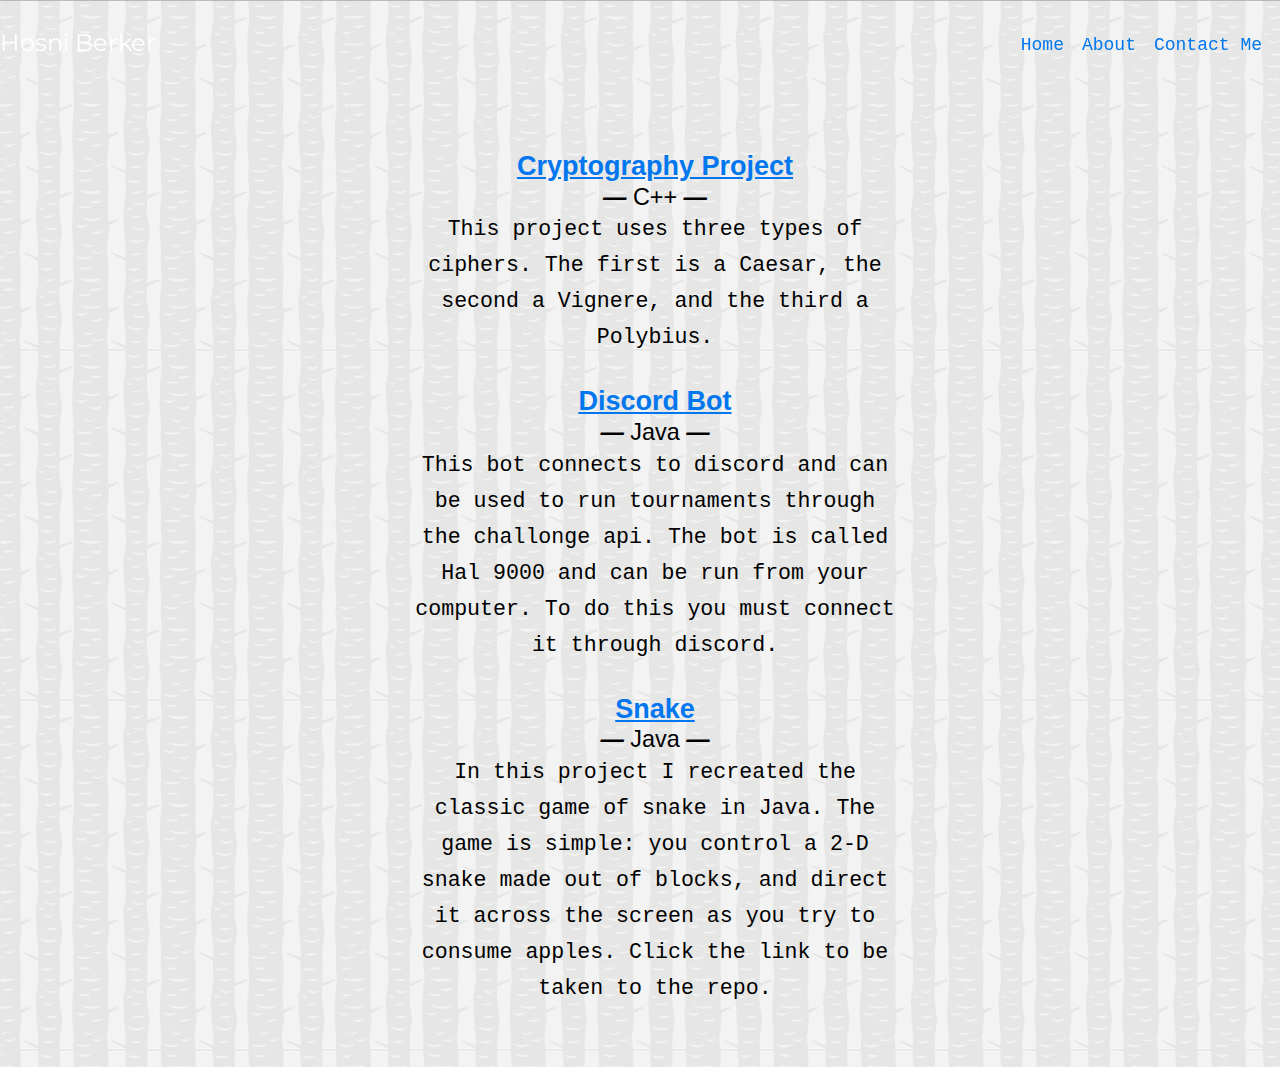
==== index.html @ 990719a0 "Updates" ====
<!DOCTYPE html><html><head><meta charSet="utf-8"/><meta http-equiv="x-ua-compatible" content="ie=edge"/><meta name="viewport" content="width=device-width, initial-scale=1, shrink-to-fit=no"/><style data-href="/component---src-pages-index-js.14242129359ffa331a9f.css">body{background-image:url(/static/tree_bark-8c3a9c2fb4650bf822f9ffbe0c1cb890.png);background-color:#fff}.bodytext{display:flex;justify-content:center;flex-direction:column;width:50vw;max-width:650;margin:0 auto}.bodytext,.Header{font-family:Courier New,Courier,monospace;color:#fff}h2.post,h3.post{font-family:Impact,Charcoal,sans-serif;color:#000}a:hover{color:#6495ed;text-decoration:none;cursor:pointer}.post,div.bodytext{color:#000;max-width:40vw}h2.post{font-size:1.5em}h2.post,h3.post{margin:1px;padding:1px}h3.post{font-size:1.3em}p.post{font-size:1.2em}.title{color:#fff}.title:hover{color:#6495ed;text-decoration:none;cursor:pointer}Layout.Header{background-color:rgba(0,0,0,.85);color:#fff}.Header{color:#fff;position:fixed;width:100%}</style><meta name="generator" content="Gatsby 2.0.35"/><style id="typography.js">html{font-family:sans-serif;-ms-text-size-adjust:100%;-webkit-text-size-adjust:100%}body{margin:0}article,aside,details,figcaption,figure,footer,header,main,menu,nav,section,summary{display:block}audio,canvas,progress,video{display:inline-block}audio:not([controls]){display:none;height:0}progress{vertical-align:baseline}[hidden],template{display:none}a{background-color:transparent;-webkit-text-decoration-skip:objects}a:active,a:hover{outline-width:0}abbr[title]{border-bottom:none;text-decoration:underline;text-decoration:underline dotted}b,strong{font-weight:inherit;font-weight:bolder}dfn{font-style:italic}h1{font-size:2em;margin:.67em 0}mark{background-color:#ff0;color:#000}small{font-size:80%}sub,sup{font-size:75%;line-height:0;position:relative;vertical-align:baseline}sub{bottom:-.25em}sup{top:-.5em}img{border-style:none}svg:not(:root){overflow:hidden}code,kbd,pre,samp{font-family:monospace,monospace;font-size:1em}figure{margin:1em 40px}hr{box-sizing:content-box;height:0;overflow:visible}button,input,optgroup,select,textarea{font:inherit;margin:0}optgroup{font-weight:700}button,input{overflow:visible}button,select{text-transform:none}[type=reset],[type=submit],button,html [type=button]{-webkit-appearance:button}[type=button]::-moz-focus-inner,[type=reset]::-moz-focus-inner,[type=submit]::-moz-focus-inner,button::-moz-focus-inner{border-style:none;padding:0}[type=button]:-moz-focusring,[type=reset]:-moz-focusring,[type=submit]:-moz-focusring,button:-moz-focusring{outline:1px dotted ButtonText}fieldset{border:1px solid silver;margin:0 2px;padding:.35em .625em .75em}legend{box-sizing:border-box;color:inherit;display:table;max-width:100%;padding:0;white-space:normal}textarea{overflow:auto}[type=checkbox],[type=radio]{box-sizing:border-box;padding:0}[type=number]::-webkit-inner-spin-button,[type=number]::-webkit-outer-spin-button{height:auto}[type=search]{-webkit-appearance:textfield;outline-offset:-2px}[type=search]::-webkit-search-cancel-button,[type=search]::-webkit-search-decoration{-webkit-appearance:none}::-webkit-input-placeholder{color:inherit;opacity:.54}::-webkit-file-upload-button{-webkit-appearance:button;font:inherit}html{font:112.5%/1.6666666666666667 'Georgia','Cambria',serif;box-sizing:border-box;overflow-y:scroll;}*{box-sizing:inherit;}*:before{box-sizing:inherit;}*:after{box-sizing:inherit;}body{color:hsla(0,0%,0%,0.87);font-family:'Georgia','Cambria',serif;font-weight:400;word-wrap:break-word;font-kerning:normal;-moz-font-feature-settings:"kern", "liga", "clig", "calt";-ms-font-feature-settings:"kern", "liga", "clig", "calt";-webkit-font-feature-settings:"kern", "liga", "clig", "calt";font-feature-settings:"kern", "liga", "clig", "calt";}img{max-width:100%;margin-left:0;margin-right:0;margin-top:0;padding-bottom:0;padding-left:0;padding-right:0;padding-top:0;margin-bottom:1.66667rem;}h1{margin-left:0;margin-right:0;margin-top:0;padding-bottom:0;padding-left:0;padding-right:0;padding-top:0;margin-bottom:1.66667rem;color:hsla(0,0%,0%,0.5);font-family:'Montserrat',sans-serif;font-weight:400;text-rendering:optimizeLegibility;font-size:2rem;line-height:1.1;}h2{margin-left:0;margin-right:0;margin-top:0;padding-bottom:0;padding-left:0;padding-right:0;padding-top:0;margin-bottom:1.66667rem;color:hsla(0,0%,0%,0.5);font-family:'Montserrat',sans-serif;font-weight:400;text-rendering:optimizeLegibility;font-size:1.51572rem;line-height:1.1;}h3{margin-left:0;margin-right:0;margin-top:0;padding-bottom:0;padding-left:0;padding-right:0;padding-top:0;margin-bottom:1.66667rem;color:hsla(0,0%,0%,0.5);font-family:'Montserrat',sans-serif;font-weight:400;text-rendering:optimizeLegibility;font-size:1.31951rem;line-height:1.1;}h4{margin-left:0;margin-right:0;margin-top:0;padding-bottom:0;padding-left:0;padding-right:0;padding-top:0;margin-bottom:1.66667rem;color:hsla(0,0%,0%,0.5);font-family:'Montserrat',sans-serif;font-weight:400;text-rendering:optimizeLegibility;font-size:1rem;line-height:1.1;}h5{margin-left:0;margin-right:0;margin-top:0;padding-bottom:0;padding-left:0;padding-right:0;padding-top:0;margin-bottom:1.66667rem;color:hsla(0,0%,0%,0.5);font-family:'Montserrat',sans-serif;font-weight:400;text-rendering:optimizeLegibility;font-size:0.87055rem;line-height:1.1;}h6{margin-left:0;margin-right:0;margin-top:0;padding-bottom:0;padding-left:0;padding-right:0;padding-top:0;margin-bottom:1.66667rem;color:hsla(0,0%,0%,0.5);font-family:'Montserrat',sans-serif;font-weight:400;text-rendering:optimizeLegibility;font-size:0.81225rem;line-height:1.1;font-style:italic;}hgroup{margin-left:0;margin-right:0;margin-top:0;padding-bottom:0;padding-left:0;padding-right:0;padding-top:0;margin-bottom:1.66667rem;}ul{margin-left:1.66667rem;margin-right:0;margin-top:0;padding-bottom:0;padding-left:0;padding-right:0;padding-top:0;margin-bottom:1.66667rem;list-style-position:outside;list-style-image:none;list-style:disc;}ol{margin-left:1.66667rem;margin-right:0;margin-top:0;padding-bottom:0;padding-left:0;padding-right:0;padding-top:0;margin-bottom:1.66667rem;list-style-position:outside;list-style-image:none;}dl{margin-left:0;margin-right:0;margin-top:0;padding-bottom:0;padding-left:0;padding-right:0;padding-top:0;margin-bottom:1.66667rem;}dd{margin-left:0;margin-right:0;margin-top:0;padding-bottom:0;padding-left:0;padding-right:0;padding-top:0;margin-bottom:1.66667rem;}p{margin-left:0;margin-right:0;margin-top:0;padding-bottom:0;padding-left:0;padding-right:0;padding-top:0;margin-bottom:1.66667rem;}figure{margin-left:0;margin-right:0;margin-top:0;padding-bottom:0;padding-left:0;padding-right:0;padding-top:0;margin-bottom:1.66667rem;}pre{margin-left:0;margin-right:0;margin-top:0;padding-bottom:0;padding-left:0;padding-right:0;padding-top:0;margin-bottom:1.66667rem;font-size:0.85rem;line-height:1.66667rem;}table{margin-left:0;margin-right:0;margin-top:0;padding-bottom:0;padding-left:0;padding-right:0;padding-top:0;margin-bottom:1.66667rem;font-size:1rem;line-height:1.66667rem;border-collapse:collapse;width:100%;}fieldset{margin-left:0;margin-right:0;margin-top:0;padding-bottom:0;padding-left:0;padding-right:0;padding-top:0;margin-bottom:1.66667rem;}blockquote{margin-left:0;margin-right:0;margin-top:0;padding-bottom:0.83333rem;padding-left:1.45833rem;padding-right:0.83333rem;padding-top:0.83333rem;margin-bottom:1.66667rem;font-size:1.1487rem;line-height:1.66667rem;background:hsla(0,0%,0%,0.03);color:hsla(0,0%,0%,0.69);border-left:0.20833rem solid hsla(0,0%,0%,0.2);}form{margin-left:0;margin-right:0;margin-top:0;padding-bottom:0;padding-left:0;padding-right:0;padding-top:0;margin-bottom:1.66667rem;}noscript{margin-left:0;margin-right:0;margin-top:0;padding-bottom:0;padding-left:0;padding-right:0;padding-top:0;margin-bottom:1.66667rem;}iframe{margin-left:0;margin-right:0;margin-top:0;padding-bottom:0;padding-left:0;padding-right:0;padding-top:0;margin-bottom:1.66667rem;}hr{margin-left:0;margin-right:0;margin-top:0;padding-bottom:0;padding-left:0;padding-right:0;padding-top:0;margin-bottom:calc(1.66667rem - 1px);background:hsla(0,0%,0%,0.2);border:none;height:1px;}address{margin-left:0;margin-right:0;margin-top:0;padding-bottom:0;padding-left:0;padding-right:0;padding-top:0;margin-bottom:1.66667rem;}b{font-weight:700;}strong{font-weight:700;}dt{font-weight:700;}th{font-weight:700;}li{margin-bottom:calc(1.66667rem / 2);}ol li{padding-left:0;}ul li{padding-left:0;}li > ol{margin-left:1.66667rem;margin-bottom:calc(1.66667rem / 2);margin-top:calc(1.66667rem / 2);}li > ul{margin-left:1.66667rem;margin-bottom:calc(1.66667rem / 2);margin-top:calc(1.66667rem / 2);}blockquote *:last-child{margin-bottom:0;}li *:last-child{margin-bottom:0;}p *:last-child{margin-bottom:0;}li > p{margin-bottom:calc(1.66667rem / 2);}code{font-size:0.85rem;line-height:1.66667rem;}kbd{font-size:0.85rem;line-height:1.66667rem;}samp{font-size:0.85rem;line-height:1.66667rem;}abbr{border-bottom:1px dotted hsla(0,0%,0%,0.5);cursor:help;}acronym{border-bottom:1px dotted hsla(0,0%,0%,0.5);cursor:help;}abbr[title]{border-bottom:1px dotted hsla(0,0%,0%,0.5);cursor:help;text-decoration:none;}thead{text-align:left;}td,th{text-align:left;border-bottom:1px solid hsla(0,0%,0%,0.12);font-feature-settings:"tnum";-moz-font-feature-settings:"tnum";-ms-font-feature-settings:"tnum";-webkit-font-feature-settings:"tnum";padding-left:1.11111rem;padding-right:1.11111rem;padding-top:0.83333rem;padding-bottom:calc(0.83333rem - 1px);}th:first-child,td:first-child{padding-left:0;}th:last-child,td:last-child{padding-right:0;}a{color:#07e;text-decoration:none;}a:hover,a:active{color:#e32;}blockquote > :last-child{margin-bottom:0;}blockquote cite{font-size:1rem;line-height:1.66667rem;color:hsla(0,0%,0%,0.87);font-weight:400;}blockquote cite:before{content:"— ";}@media only screen and (max-width:480px){ul,ol{margin-left:1.66667rem;}blockquote{margin-left:-1.25rem;margin-right:-1.25rem;padding-left:1.14583rem;padding-right:1.25rem;}}h1,h2,h3,h4,h5,h6{margin-top:3.33333rem;}</style><link href="//fonts.googleapis.com/css?family=Montserrat:400" rel="stylesheet" type="text/css"/><link as="script" rel="preload" href="/component---src-pages-index-js-1547561bd64bda2d4237.js"/><link as="script" rel="preload" href="/app-390be8f1374e65da1eb4.js"/><link as="script" rel="preload" href="/webpack-runtime-b8b32df970c8ceeea627.js"/><link rel="preload" href="/static/d/173/path---index-6a9-NZuapzHg3X9TaN1iIixfv1W23E.json" as="fetch" crossOrigin="use-credentials"/></head><body><div id="___gatsby"><div style="outline:none" tabindex="-1" role="group"><div class="Header" style="styles:[object Object]"><hr/><header class="Header" style="margin-bottom:1.5rem;styles:[object Object]"><a aria-current="page" class="Header" style="text-shadow:none" class="" href="/"><h3 class="title" style="display:inline;width:70%;styles:[object Object]">Hosni Berker</h3></a><ul style="list-style:none;float:right;styles:[object Object]"><li style="display:inline-block;margin-right:1rem"><a aria-current="page" style="styles:[object Object]" target="_blank" class="" href="/">Home</a></li><li style="display:inline-block;margin-right:1rem"><a style="styles:[object Object]" target="_blank" href="/about/">About</a></li><li style="display:inline-block;margin-right:1rem"><a style="styles:[object Object]" target="_blank" href="/contact/">Contact Me</a></li></ul></header></div><br/><br/><br/><br/><br/><div class="bodytext" style="styles:[object Object]"><ul><div class="post"><h2 align="center" class="post"><strong><a href="https://github.com/hberker/Cryptography-Project"><u>Cryptography Project</u></a></strong></h2><h3 align="center" class="post"><b><em> — </em></b>C++<b><em> — </em></b></h3><p align="center" class="post">This project uses three types of ciphers. The first  is a Caesar, the second a Vignere, and the third a Polybius.</p></div><div class="post"><h2 align="center" class="post"><strong><a href="https://github.com/hberker/Discord-Challonge-Bot"><u>Discord Bot</u></a></strong></h2><h3 align="center" class="post"><b><em> — </em></b>Java<b><em> — </em></b></h3><p align="center" class="post">This bot connects to discord and can be used to run tournaments through the challonge api. The bot is called Hal 9000 and can be run from your computer. To do this you must connect it through discord.</p></div><div class="post"><h2 align="center" class="post"><strong><a href="https://github.com/hberker/Snake"><u>Snake</u></a></strong></h2><h3 align="center" class="post"><b><em> — </em></b>Java<b><em> — </em></b></h3><p align="center" class="post">In this project I recreated the classic game of snake in Java.  The game is simple: you control a 2-D snake made out of blocks, and direct it across the screen as you try to consume apples. Click the link to be taken to the repo.</p></div></ul></div></div></div><script id="gatsby-script-loader">/*<![CDATA[*/window.page={"componentChunkName":"component---src-pages-index-js","jsonName":"index","path":"/"};window.dataPath="173/path---index-6a9-NZuapzHg3X9TaN1iIixfv1W23E";/*]]>*/</script><script id="gatsby-chunk-mapping">/*<![CDATA[*/window.___chunkMapping={"app":["/app-390be8f1374e65da1eb4.js"],"component---src-pages-about-page-about-css-modules-js":["/component---src-pages-about-page-about-css-modules-js.32f4263e5792d21493aa.css","/component---src-pages-about-page-about-css-modules-js-1c6f59b42d81e9432c5f.js"],"component---src-pages-index-js":["/component---src-pages-index-js.14242129359ffa331a9f.css","/component---src-pages-index-js-1547561bd64bda2d4237.js"]};/*]]>*/</script><script src="/webpack-runtime-b8b32df970c8ceeea627.js" async=""></script><script src="/app-390be8f1374e65da1eb4.js" async=""></script><script src="/component---src-pages-index-js-1547561bd64bda2d4237.js" async=""></script></body></html>
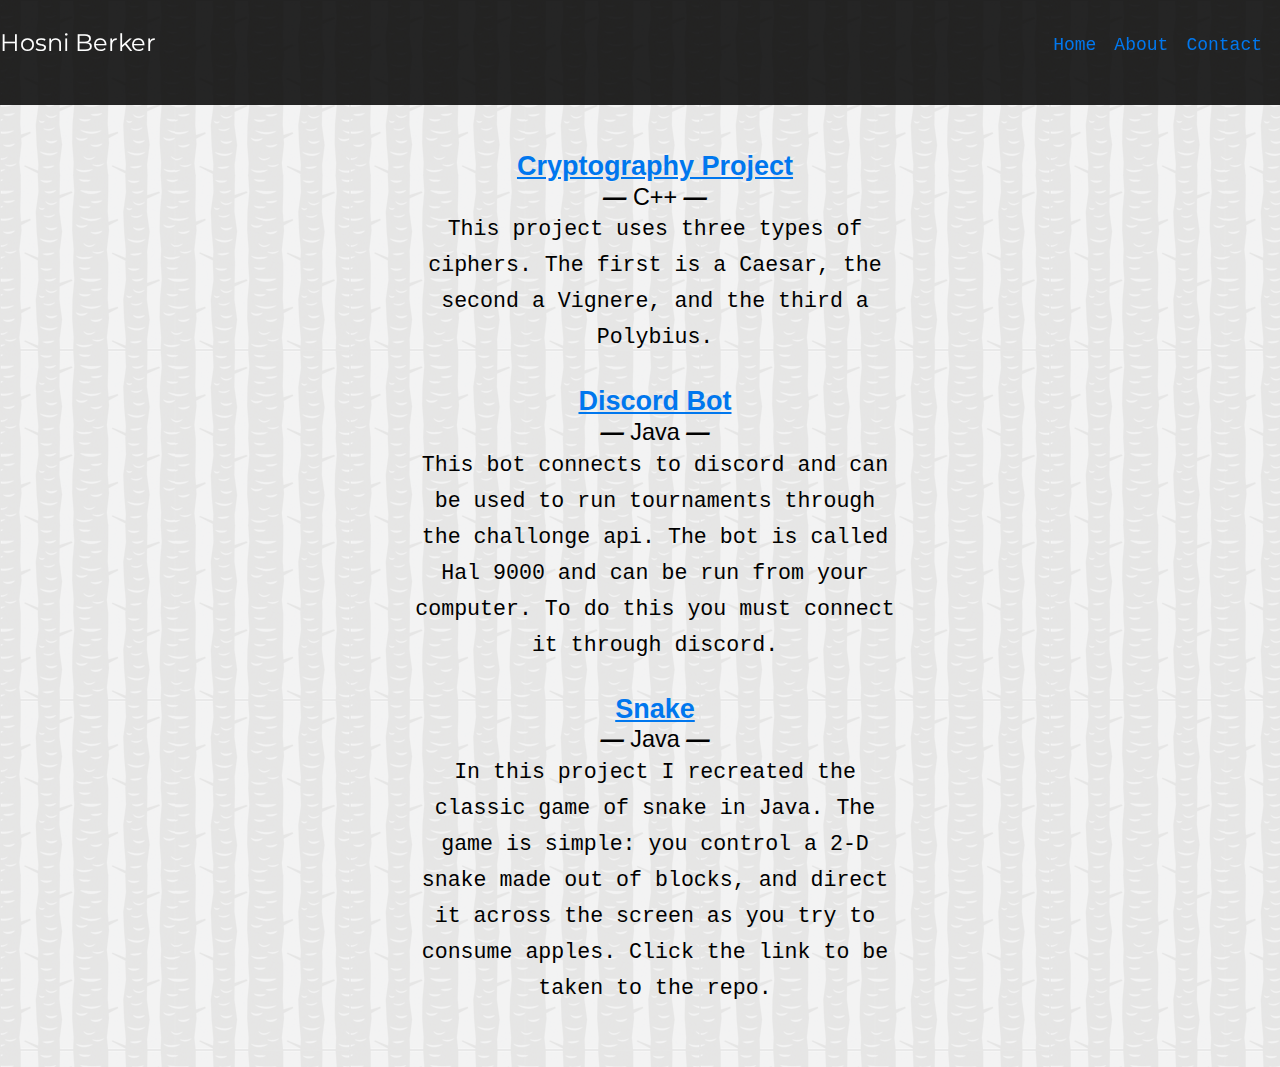
==== commit fd705242: "Updates" ====
--- a/index.html
+++ b/index.html
@@ -1,6 +1,6 @@
-<!DOCTYPE html><html><head><meta charSet="utf-8"/><meta http-equiv="x-ua-compatible" content="ie=edge"/><meta name="viewport" content="width=device-width, initial-scale=1, shrink-to-fit=no"/><style data-href="/component---src-pages-index-js.14242129359ffa331a9f.css">body{background-image:url(/static/tree_bark-8c3a9c2fb4650bf822f9ffbe0c1cb890.png);background-color:#fff}.bodytext{display:flex;justify-content:center;flex-direction:column;width:50vw;max-width:650;margin:0 auto}.bodytext,.Header{font-family:Courier New,Courier,monospace;color:#fff}h2.post,h3.post{font-family:Impact,Charcoal,sans-serif;color:#000}a:hover{color:#6495ed;text-decoration:none;cursor:pointer}.post,div.bodytext{color:#000;max-width:40vw}h2.post{font-size:1.5em}h2.post,h3.post{margin:1px;padding:1px}h3.post{font-size:1.3em}p.post{font-size:1.2em}.title{color:#fff}.title:hover{color:#6495ed;text-decoration:none;cursor:pointer}Layout.Header{background-color:rgba(0,0,0,.85);color:#fff}.Header{color:#fff;position:fixed;width:100%}</style><meta name="generator" content="Gatsby 2.0.35"/><style id="typography.js">html{font-family:sans-serif;-ms-text-size-adjust:100%;-webkit-text-size-adjust:100%}body{margin:0}article,aside,details,figcaption,figure,footer,header,main,menu,nav,section,summary{display:block}audio,canvas,progress,video{display:inline-block}audio:not([controls]){display:none;height:0}progress{vertical-align:baseline}[hidden],template{display:none}a{background-color:transparent;-webkit-text-decoration-skip:objects}a:active,a:hover{outline-width:0}abbr[title]{border-bottom:none;text-decoration:underline;text-decoration:underline dotted}b,strong{font-weight:inherit;font-weight:bolder}dfn{font-style:italic}h1{font-size:2em;margin:.67em 0}mark{background-color:#ff0;color:#000}small{font-size:80%}sub,sup{font-size:75%;line-height:0;position:relative;vertical-align:baseline}sub{bottom:-.25em}sup{top:-.5em}img{border-style:none}svg:not(:root){overflow:hidden}code,kbd,pre,samp{font-family:monospace,monospace;font-size:1em}figure{margin:1em 40px}hr{box-sizing:content-box;height:0;overflow:visible}button,input,optgroup,select,textarea{font:inherit;margin:0}optgroup{font-weight:700}button,input{overflow:visible}button,select{text-transform:none}[type=reset],[type=submit],button,html [type=button]{-webkit-appearance:button}[type=button]::-moz-focus-inner,[type=reset]::-moz-focus-inner,[type=submit]::-moz-focus-inner,button::-moz-focus-inner{border-style:none;padding:0}[type=button]:-moz-focusring,[type=reset]:-moz-focusring,[type=submit]:-moz-focusring,button:-moz-focusring{outline:1px dotted ButtonText}fieldset{border:1px solid silver;margin:0 2px;padding:.35em .625em .75em}legend{box-sizing:border-box;color:inherit;display:table;max-width:100%;padding:0;white-space:normal}textarea{overflow:auto}[type=checkbox],[type=radio]{box-sizing:border-box;padding:0}[type=number]::-webkit-inner-spin-button,[type=number]::-webkit-outer-spin-button{height:auto}[type=search]{-webkit-appearance:textfield;outline-offset:-2px}[type=search]::-webkit-search-cancel-button,[type=search]::-webkit-search-decoration{-webkit-appearance:none}::-webkit-input-placeholder{color:inherit;opacity:.54}::-webkit-file-upload-button{-webkit-appearance:button;font:inherit}html{font:112.5%/1.6666666666666667 'Georgia','Cambria',serif;box-sizing:border-box;overflow-y:scroll;}*{box-sizing:inherit;}*:before{box-sizing:inherit;}*:after{box-sizing:inherit;}body{color:hsla(0,0%,0%,0.87);font-family:'Georgia','Cambria',serif;font-weight:400;word-wrap:break-word;font-kerning:normal;-moz-font-feature-settings:"kern", "liga", "clig", "calt";-ms-font-feature-settings:"kern", "liga", "clig", "calt";-webkit-font-feature-settings:"kern", "liga", "clig", "calt";font-feature-settings:"kern", "liga", "clig", "calt";}img{max-width:100%;margin-left:0;margin-right:0;margin-top:0;padding-bottom:0;padding-left:0;padding-right:0;padding-top:0;margin-bottom:1.66667rem;}h1{margin-left:0;margin-right:0;margin-top:0;padding-bottom:0;padding-left:0;padding-right:0;padding-top:0;margin-bottom:1.66667rem;color:hsla(0,0%,0%,0.5);font-family:'Montserrat',sans-serif;font-weight:400;text-rendering:optimizeLegibility;font-size:2rem;line-height:1.1;}h2{margin-left:0;margin-right:0;margin-top:0;padding-bottom:0;padding-left:0;padding-right:0;padding-top:0;margin-bottom:1.66667rem;color:hsla(0,0%,0%,0.5);font-family:'Montserrat',sans-serif;font-weight:400;text-rendering:optimizeLegibility;font-size:1.51572rem;line-height:1.1;}h3{margin-left:0;margin-right:0;margin-top:0;padding-bottom:0;padding-left:0;padding-right:0;padding-top:0;margin-bottom:1.66667rem;color:hsla(0,0%,0%,0.5);font-family:'Montserrat',sans-serif;font-weight:400;text-rendering:optimizeLegibility;font-size:1.31951rem;line-height:1.1;}h4{margin-left:0;margin-right:0;margin-top:0;padding-bottom:0;padding-left:0;padding-right:0;padding-top:0;margin-bottom:1.66667rem;color:hsla(0,0%,0%,0.5);font-family:'Montserrat',sans-serif;font-weight:400;text-rendering:optimizeLegibility;font-size:1rem;line-height:1.1;}h5{margin-left:0;margin-right:0;margin-top:0;padding-bottom:0;padding-left:0;padding-right:0;padding-top:0;margin-bottom:1.66667rem;color:hsla(0,0%,0%,0.5);font-family:'Montserrat',sans-serif;font-weight:400;text-rendering:optimizeLegibility;font-size:0.87055rem;line-height:1.1;}h6{margin-left:0;margin-right:0;margin-top:0;padding-bottom:0;padding-left:0;padding-right:0;padding-top:0;margin-bottom:1.66667rem;color:hsla(0,0%,0%,0.5);font-family:'Montserrat',sans-serif;font-weight:400;text-rendering:optimizeLegibility;font-size:0.81225rem;line-height:1.1;font-style:italic;}hgroup{margin-left:0;margin-right:0;margin-top:0;padding-bottom:0;padding-left:0;padding-right:0;padding-top:0;margin-bottom:1.66667rem;}ul{margin-left:1.66667rem;margin-right:0;margin-top:0;padding-bottom:0;padding-left:0;padding-right:0;padding-top:0;margin-bottom:1.66667rem;list-style-position:outside;list-style-image:none;list-style:disc;}ol{margin-left:1.66667rem;margin-right:0;margin-top:0;padding-bottom:0;padding-left:0;padding-right:0;padding-top:0;margin-bottom:1.66667rem;list-style-position:outside;list-style-image:none;}dl{margin-left:0;margin-right:0;margin-top:0;padding-bottom:0;padding-left:0;padding-right:0;padding-top:0;margin-bottom:1.66667rem;}dd{margin-left:0;margin-right:0;margin-top:0;padding-bottom:0;padding-left:0;padding-right:0;padding-top:0;margin-bottom:1.66667rem;}p{margin-left:0;margin-right:0;margin-top:0;padding-bottom:0;padding-left:0;padding-right:0;padding-top:0;margin-bottom:1.66667rem;}figure{margin-left:0;margin-right:0;margin-top:0;padding-bottom:0;padding-left:0;padding-right:0;padding-top:0;margin-bottom:1.66667rem;}pre{margin-left:0;margin-right:0;margin-top:0;padding-bottom:0;padding-left:0;padding-right:0;padding-top:0;margin-bottom:1.66667rem;font-size:0.85rem;line-height:1.66667rem;}table{margin-left:0;margin-right:0;margin-top:0;padding-bottom:0;padding-left:0;padding-right:0;padding-top:0;margin-bottom:1.66667rem;font-size:1rem;line-height:1.66667rem;border-collapse:collapse;width:100%;}fieldset{margin-left:0;margin-right:0;margin-top:0;padding-bottom:0;padding-left:0;padding-right:0;padding-top:0;margin-bottom:1.66667rem;}blockquote{margin-left:0;margin-right:0;margin-top:0;padding-bottom:0.83333rem;padding-left:1.45833rem;padding-right:0.83333rem;padding-top:0.83333rem;margin-bottom:1.66667rem;font-size:1.1487rem;line-height:1.66667rem;background:hsla(0,0%,0%,0.03);color:hsla(0,0%,0%,0.69);border-left:0.20833rem solid hsla(0,0%,0%,0.2);}form{margin-left:0;margin-right:0;margin-top:0;padding-bottom:0;padding-left:0;padding-right:0;padding-top:0;margin-bottom:1.66667rem;}noscript{margin-left:0;margin-right:0;margin-top:0;padding-bottom:0;padding-left:0;padding-right:0;padding-top:0;margin-bottom:1.66667rem;}iframe{margin-left:0;margin-right:0;margin-top:0;padding-bottom:0;padding-left:0;padding-right:0;padding-top:0;margin-bottom:1.66667rem;}hr{margin-left:0;margin-right:0;margin-top:0;padding-bottom:0;padding-left:0;padding-right:0;padding-top:0;margin-bottom:calc(1.66667rem - 1px);background:hsla(0,0%,0%,0.2);border:none;height:1px;}address{margin-left:0;margin-right:0;margin-top:0;padding-bottom:0;padding-left:0;padding-right:0;padding-top:0;margin-bottom:1.66667rem;}b{font-weight:700;}strong{font-weight:700;}dt{font-weight:700;}th{font-weight:700;}li{margin-bottom:calc(1.66667rem / 2);}ol li{padding-left:0;}ul li{padding-left:0;}li > ol{margin-left:1.66667rem;margin-bottom:calc(1.66667rem / 2);margin-top:calc(1.66667rem / 2);}li > ul{margin-left:1.66667rem;margin-bottom:calc(1.66667rem / 2);margin-top:calc(1.66667rem / 2);}blockquote *:last-child{margin-bottom:0;}li *:last-child{margin-bottom:0;}p *:last-child{margin-bottom:0;}li > p{margin-bottom:calc(1.66667rem / 2);}code{font-size:0.85rem;line-height:1.66667rem;}kbd{font-size:0.85rem;line-height:1.66667rem;}samp{font-size:0.85rem;line-height:1.66667rem;}abbr{border-bottom:1px dotted hsla(0,0%,0%,0.5);cursor:help;}acronym{border-bottom:1px dotted hsla(0,0%,0%,0.5);cursor:help;}abbr[title]{border-bottom:1px dotted hsla(0,0%,0%,0.5);cursor:help;text-decoration:none;}thead{text-align:left;}td,th{text-align:left;border-bottom:1px solid hsla(0,0%,0%,0.12);font-feature-settings:"tnum";-moz-font-feature-settings:"tnum";-ms-font-feature-settings:"tnum";-webkit-font-feature-settings:"tnum";padding-left:1.11111rem;padding-right:1.11111rem;padding-top:0.83333rem;padding-bottom:calc(0.83333rem - 1px);}th:first-child,td:first-child{padding-left:0;}th:last-child,td:last-child{padding-right:0;}a{color:#07e;text-decoration:none;}a:hover,a:active{color:#e32;}blockquote > :last-child{margin-bottom:0;}blockquote cite{font-size:1rem;line-height:1.66667rem;color:hsla(0,0%,0%,0.87);font-weight:400;}blockquote cite:before{content:"— ";}@media only screen and (max-width:480px){ul,ol{margin-left:1.66667rem;}blockquote{margin-left:-1.25rem;margin-right:-1.25rem;padding-left:1.14583rem;padding-right:1.25rem;}}h1,h2,h3,h4,h5,h6{margin-top:3.33333rem;}</style><link href="//fonts.googleapis.com/css?family=Montserrat:400" rel="stylesheet" type="text/css"/><link as="script" rel="preload" href="/component---src-pages-index-js-1547561bd64bda2d4237.js"/><link as="script" rel="preload" href="/app-390be8f1374e65da1eb4.js"/><link as="script" rel="preload" href="/webpack-runtime-b8b32df970c8ceeea627.js"/><link rel="preload" href="/static/d/173/path---index-6a9-NZuapzHg3X9TaN1iIixfv1W23E.json" as="fetch" crossOrigin="use-credentials"/></head><body><div id="___gatsby"><div style="outline:none" tabindex="-1" role="group"><div class="Header" style="styles:[object Object]"><hr/><header class="Header" style="margin-bottom:1.5rem;styles:[object Object]"><a aria-current="page" class="Header" style="text-shadow:none" class="" href="/"><h3 class="title" style="display:inline;width:70%;styles:[object Object]">Hosni Berker</h3></a><ul style="list-style:none;float:right;styles:[object Object]"><li style="display:inline-block;margin-right:1rem"><a aria-current="page" style="styles:[object Object]" target="_blank" class="" href="/">Home</a></li><li style="display:inline-block;margin-right:1rem"><a style="styles:[object Object]" target="_blank" href="/about/">About</a></li><li style="display:inline-block;margin-right:1rem"><a style="styles:[object Object]" target="_blank" href="/contact/">Contact Me</a></li></ul></header></div><br/><br/><br/><br/><br/><div class="bodytext" style="styles:[object Object]"><ul><div class="post"><h2 align="center" class="post"><strong><a href="https://github.com/hberker/Cryptography-Project"><u>Cryptography Project</u></a></strong></h2><h3 align="center" class="post"><b><em> — </em></b>C++<b><em> — </em></b></h3><p align="center" class="post">This project uses three types of ciphers. The first +<!DOCTYPE html><html><head><meta charSet="utf-8"/><meta http-equiv="x-ua-compatible" content="ie=edge"/><meta name="viewport" content="width=device-width, initial-scale=1, shrink-to-fit=no"/><style data-href="/component---src-pages-index-js.b1454ad9f574fbfeef53.css">body{background-image:url(/static/tree_bark-8c3a9c2fb4650bf822f9ffbe0c1cb890.png);background-color:#fff}.bodytext{display:flex;justify-content:center;flex-direction:column;width:50vw;max-width:650;margin:0 auto}.bodytext,.Header,Link.Header{font-family:Courier New,Courier,monospace;color:#fff}h2.post,h3.post{font-family:Impact,Charcoal,sans-serif;color:#000}a{color:initial;color:inherit}.title{color:#fff}a:hover{color:#6495ed;text-decoration:none;cursor:pointer}.post,div.bodytext{color:#000;max-width:40vw}h2.post{font-size:1.5em}h2.post,h3.post{margin:1px;padding:1px}h3.post{font-size:1.3em}p.post{font-size:1.2em}.title,a.Header{color:#fff}.title:hover{color:#6495ed;text-decoration:none;cursor:pointer}.Header{background-color:rgba(0,0,0,.85);color:#fff;position:fixed;width:100%}</style><meta name="generator" content="Gatsby 2.0.35"/><style id="typography.js">html{font-family:sans-serif;-ms-text-size-adjust:100%;-webkit-text-size-adjust:100%}body{margin:0}article,aside,details,figcaption,figure,footer,header,main,menu,nav,section,summary{display:block}audio,canvas,progress,video{display:inline-block}audio:not([controls]){display:none;height:0}progress{vertical-align:baseline}[hidden],template{display:none}a{background-color:transparent;-webkit-text-decoration-skip:objects}a:active,a:hover{outline-width:0}abbr[title]{border-bottom:none;text-decoration:underline;text-decoration:underline dotted}b,strong{font-weight:inherit;font-weight:bolder}dfn{font-style:italic}h1{font-size:2em;margin:.67em 0}mark{background-color:#ff0;color:#000}small{font-size:80%}sub,sup{font-size:75%;line-height:0;position:relative;vertical-align:baseline}sub{bottom:-.25em}sup{top:-.5em}img{border-style:none}svg:not(:root){overflow:hidden}code,kbd,pre,samp{font-family:monospace,monospace;font-size:1em}figure{margin:1em 40px}hr{box-sizing:content-box;height:0;overflow:visible}button,input,optgroup,select,textarea{font:inherit;margin:0}optgroup{font-weight:700}button,input{overflow:visible}button,select{text-transform:none}[type=reset],[type=submit],button,html [type=button]{-webkit-appearance:button}[type=button]::-moz-focus-inner,[type=reset]::-moz-focus-inner,[type=submit]::-moz-focus-inner,button::-moz-focus-inner{border-style:none;padding:0}[type=button]:-moz-focusring,[type=reset]:-moz-focusring,[type=submit]:-moz-focusring,button:-moz-focusring{outline:1px dotted ButtonText}fieldset{border:1px solid silver;margin:0 2px;padding:.35em .625em .75em}legend{box-sizing:border-box;color:inherit;display:table;max-width:100%;padding:0;white-space:normal}textarea{overflow:auto}[type=checkbox],[type=radio]{box-sizing:border-box;padding:0}[type=number]::-webkit-inner-spin-button,[type=number]::-webkit-outer-spin-button{height:auto}[type=search]{-webkit-appearance:textfield;outline-offset:-2px}[type=search]::-webkit-search-cancel-button,[type=search]::-webkit-search-decoration{-webkit-appearance:none}::-webkit-input-placeholder{color:inherit;opacity:.54}::-webkit-file-upload-button{-webkit-appearance:button;font:inherit}html{font:112.5%/1.6666666666666667 'Georgia','Cambria',serif;box-sizing:border-box;overflow-y:scroll;}*{box-sizing:inherit;}*:before{box-sizing:inherit;}*:after{box-sizing:inherit;}body{color:hsla(0,0%,0%,0.87);font-family:'Georgia','Cambria',serif;font-weight:400;word-wrap:break-word;font-kerning:normal;-moz-font-feature-settings:"kern", "liga", "clig", "calt";-ms-font-feature-settings:"kern", "liga", "clig", "calt";-webkit-font-feature-settings:"kern", "liga", "clig", "calt";font-feature-settings:"kern", "liga", "clig", "calt";}img{max-width:100%;margin-left:0;margin-right:0;margin-top:0;padding-bottom:0;padding-left:0;padding-right:0;padding-top:0;margin-bottom:1.66667rem;}h1{margin-left:0;margin-right:0;margin-top:0;padding-bottom:0;padding-left:0;padding-right:0;padding-top:0;margin-bottom:1.66667rem;color:hsla(0,0%,0%,0.5);font-family:'Montserrat',sans-serif;font-weight:400;text-rendering:optimizeLegibility;font-size:2rem;line-height:1.1;}h2{margin-left:0;margin-right:0;margin-top:0;padding-bottom:0;padding-left:0;padding-right:0;padding-top:0;margin-bottom:1.66667rem;color:hsla(0,0%,0%,0.5);font-family:'Montserrat',sans-serif;font-weight:400;text-rendering:optimizeLegibility;font-size:1.51572rem;line-height:1.1;}h3{margin-left:0;margin-right:0;margin-top:0;padding-bottom:0;padding-left:0;padding-right:0;padding-top:0;margin-bottom:1.66667rem;color:hsla(0,0%,0%,0.5);font-family:'Montserrat',sans-serif;font-weight:400;text-rendering:optimizeLegibility;font-size:1.31951rem;line-height:1.1;}h4{margin-left:0;margin-right:0;margin-top:0;padding-bottom:0;padding-left:0;padding-right:0;padding-top:0;margin-bottom:1.66667rem;color:hsla(0,0%,0%,0.5);font-family:'Montserrat',sans-serif;font-weight:400;text-rendering:optimizeLegibility;font-size:1rem;line-height:1.1;}h5{margin-left:0;margin-right:0;margin-top:0;padding-bottom:0;padding-left:0;padding-right:0;padding-top:0;margin-bottom:1.66667rem;color:hsla(0,0%,0%,0.5);font-family:'Montserrat',sans-serif;font-weight:400;text-rendering:optimizeLegibility;font-size:0.87055rem;line-height:1.1;}h6{margin-left:0;margin-right:0;margin-top:0;padding-bottom:0;padding-left:0;padding-right:0;padding-top:0;margin-bottom:1.66667rem;color:hsla(0,0%,0%,0.5);font-family:'Montserrat',sans-serif;font-weight:400;text-rendering:optimizeLegibility;font-size:0.81225rem;line-height:1.1;font-style:italic;}hgroup{margin-left:0;margin-right:0;margin-top:0;padding-bottom:0;padding-left:0;padding-right:0;padding-top:0;margin-bottom:1.66667rem;}ul{margin-left:1.66667rem;margin-right:0;margin-top:0;padding-bottom:0;padding-left:0;padding-right:0;padding-top:0;margin-bottom:1.66667rem;list-style-position:outside;list-style-image:none;list-style:disc;}ol{margin-left:1.66667rem;margin-right:0;margin-top:0;padding-bottom:0;padding-left:0;padding-right:0;padding-top:0;margin-bottom:1.66667rem;list-style-position:outside;list-style-image:none;}dl{margin-left:0;margin-right:0;margin-top:0;padding-bottom:0;padding-left:0;padding-right:0;padding-top:0;margin-bottom:1.66667rem;}dd{margin-left:0;margin-right:0;margin-top:0;padding-bottom:0;padding-left:0;padding-right:0;padding-top:0;margin-bottom:1.66667rem;}p{margin-left:0;margin-right:0;margin-top:0;padding-bottom:0;padding-left:0;padding-right:0;padding-top:0;margin-bottom:1.66667rem;}figure{margin-left:0;margin-right:0;margin-top:0;padding-bottom:0;padding-left:0;padding-right:0;padding-top:0;margin-bottom:1.66667rem;}pre{margin-left:0;margin-right:0;margin-top:0;padding-bottom:0;padding-left:0;padding-right:0;padding-top:0;margin-bottom:1.66667rem;font-size:0.85rem;line-height:1.66667rem;}table{margin-left:0;margin-right:0;margin-top:0;padding-bottom:0;padding-left:0;padding-right:0;padding-top:0;margin-bottom:1.66667rem;font-size:1rem;line-height:1.66667rem;border-collapse:collapse;width:100%;}fieldset{margin-left:0;margin-right:0;margin-top:0;padding-bottom:0;padding-left:0;padding-right:0;padding-top:0;margin-bottom:1.66667rem;}blockquote{margin-left:0;margin-right:0;margin-top:0;padding-bottom:0.83333rem;padding-left:1.45833rem;padding-right:0.83333rem;padding-top:0.83333rem;margin-bottom:1.66667rem;font-size:1.1487rem;line-height:1.66667rem;background:hsla(0,0%,0%,0.03);color:hsla(0,0%,0%,0.69);border-left:0.20833rem solid hsla(0,0%,0%,0.2);}form{margin-left:0;margin-right:0;margin-top:0;padding-bottom:0;padding-left:0;padding-right:0;padding-top:0;margin-bottom:1.66667rem;}noscript{margin-left:0;margin-right:0;margin-top:0;padding-bottom:0;padding-left:0;padding-right:0;padding-top:0;margin-bottom:1.66667rem;}iframe{margin-left:0;margin-right:0;margin-top:0;padding-bottom:0;padding-left:0;padding-right:0;padding-top:0;margin-bottom:1.66667rem;}hr{margin-left:0;margin-right:0;margin-top:0;padding-bottom:0;padding-left:0;padding-right:0;padding-top:0;margin-bottom:calc(1.66667rem - 1px);background:hsla(0,0%,0%,0.2);border:none;height:1px;}address{margin-left:0;margin-right:0;margin-top:0;padding-bottom:0;padding-left:0;padding-right:0;padding-top:0;margin-bottom:1.66667rem;}b{font-weight:700;}strong{font-weight:700;}dt{font-weight:700;}th{font-weight:700;}li{margin-bottom:calc(1.66667rem / 2);}ol li{padding-left:0;}ul li{padding-left:0;}li > ol{margin-left:1.66667rem;margin-bottom:calc(1.66667rem / 2);margin-top:calc(1.66667rem / 2);}li > ul{margin-left:1.66667rem;margin-bottom:calc(1.66667rem / 2);margin-top:calc(1.66667rem / 2);}blockquote *:last-child{margin-bottom:0;}li *:last-child{margin-bottom:0;}p *:last-child{margin-bottom:0;}li > p{margin-bottom:calc(1.66667rem / 2);}code{font-size:0.85rem;line-height:1.66667rem;}kbd{font-size:0.85rem;line-height:1.66667rem;}samp{font-size:0.85rem;line-height:1.66667rem;}abbr{border-bottom:1px dotted hsla(0,0%,0%,0.5);cursor:help;}acronym{border-bottom:1px dotted hsla(0,0%,0%,0.5);cursor:help;}abbr[title]{border-bottom:1px dotted hsla(0,0%,0%,0.5);cursor:help;text-decoration:none;}thead{text-align:left;}td,th{text-align:left;border-bottom:1px solid hsla(0,0%,0%,0.12);font-feature-settings:"tnum";-moz-font-feature-settings:"tnum";-ms-font-feature-settings:"tnum";-webkit-font-feature-settings:"tnum";padding-left:1.11111rem;padding-right:1.11111rem;padding-top:0.83333rem;padding-bottom:calc(0.83333rem - 1px);}th:first-child,td:first-child{padding-left:0;}th:last-child,td:last-child{padding-right:0;}a{color:#07e;text-decoration:none;}a:hover,a:active{color:#e32;}blockquote > :last-child{margin-bottom:0;}blockquote cite{font-size:1rem;line-height:1.66667rem;color:hsla(0,0%,0%,0.87);font-weight:400;}blockquote cite:before{content:"— ";}@media only screen and (max-width:480px){ul,ol{margin-left:1.66667rem;}blockquote{margin-left:-1.25rem;margin-right:-1.25rem;padding-left:1.14583rem;padding-right:1.25rem;}}h1,h2,h3,h4,h5,h6{margin-top:3.33333rem;}</style><link href="//fonts.googleapis.com/css?family=Montserrat:400" rel="stylesheet" type="text/css"/><link as="script" rel="preload" href="/component---src-pages-index-js-7b2fdf53769ca8474dc8.js"/><link as="script" rel="preload" href="/app-390be8f1374e65da1eb4.js"/><link as="script" rel="preload" href="/webpack-runtime-9dc41a8117b4c270a144.js"/><link rel="preload" href="/static/d/173/path---index-6a9-NZuapzHg3X9TaN1iIixfv1W23E.json" as="fetch" crossOrigin="use-credentials"/></head><body><div id="___gatsby"><div style="outline:none" tabindex="-1" role="group"><div class="Header" style="styles:[object Object]"><br/><header style="margin-bottom:1.5rem;styles:[object Object]"><a aria-current="page" class="title" style="text-shadow:none" class="" href="/"><h3 class="title" style="display:inline;width:70%;styles:[object Object]">Hosni Berker</h3></a><ul style="list-style:none;float:right;styles:[object Object]"><li style="display:inline-block;margin-right:1rem"><a aria-current="page" style="styles:[object Object]" target="_blank" class="" href="/">Home</a></li><li style="display:inline-block;margin-right:1rem"><a style="styles:[object Object]" target="_blank" href="/about/">About</a></li><li style="display:inline-block;margin-right:1rem"><a style="styles:[object Object]" target="_blank" href="/contact/">Contact</a></li></ul></header></div><br/><br/><br/><br/><br/><div class="bodytext" style="styles:[object Object]"><ul><div class="post"><h2 align="center" class="post"><strong><a href="https://github.com/hberker/Cryptography-Project"><u>Cryptography Project</u></a></strong></h2><h3 align="center" class="post"><b><em> — </em></b>C++<b><em> — </em></b></h3><p align="center" class="post">This project uses three types of ciphers. The first   is a Caesar, the second a Vignere, and the third a Polybius.</p></div><div class="post"><h2 align="center" class="post"><strong><a href="https://github.com/hberker/Discord-Challonge-Bot"><u>Discord Bot</u></a></strong></h2><h3 align="center" class="post"><b><em> — </em></b>Java<b><em> — </em></b></h3><p align="center" class="post">This bot connects to discord and can be used to run tournaments through the challonge api.  The bot is called Hal 9000 and can be run from your computer.  To do this you must connect it through discord.</p></div><div class="post"><h2 align="center" class="post"><strong><a href="https://github.com/hberker/Snake"><u>Snake</u></a></strong></h2><h3 align="center" class="post"><b><em> — </em></b>Java<b><em> — </em></b></h3><p align="center" class="post">In this project I recreated the classic game of snake in Java.   The game is simple: you control a 2-D snake made out of blocks, and direct- it across the screen as you try to consume apples. Click the link to be taken to the repo.</p></div></ul></div></div></div><script id="gatsby-script-loader">/*<![CDATA[*/window.page={"componentChunkName":"component---src-pages-index-js","jsonName":"index","path":"/"};window.dataPath="173/path---index-6a9-NZuapzHg3X9TaN1iIixfv1W23E";/*]]>*/</script><script id="gatsby-chunk-mapping">/*<![CDATA[*/window.___chunkMapping={"app":["/app-390be8f1374e65da1eb4.js"],"component---src-pages-about-page-about-css-modules-js":["/component---src-pages-about-page-about-css-modules-js.32f4263e5792d21493aa.css","/component---src-pages-about-page-about-css-modules-js-1c6f59b42d81e9432c5f.js"],"component---src-pages-index-js":["/component---src-pages-index-js.14242129359ffa331a9f.css","/component---src-pages-index-js-1547561bd64bda2d4237.js"]};/*]]>*/</script><script src="/webpack-runtime-b8b32df970c8ceeea627.js" async=""></script><script src="/app-390be8f1374e65da1eb4.js" async=""></script><script src="/component---src-pages-index-js-1547561bd64bda2d4237.js" async=""></script></body></html>+ it across the screen as you try to consume apples. Click the link to be taken to the repo.</p></div></ul></div></div></div><script id="gatsby-script-loader">/*<![CDATA[*/window.page={"componentChunkName":"component---src-pages-index-js","jsonName":"index","path":"/"};window.dataPath="173/path---index-6a9-NZuapzHg3X9TaN1iIixfv1W23E";/*]]>*/</script><script id="gatsby-chunk-mapping">/*<![CDATA[*/window.___chunkMapping={"app":["/app-390be8f1374e65da1eb4.js"],"component---src-pages-about-page-about-css-modules-js":["/component---src-pages-about-page-about-css-modules-js.32f4263e5792d21493aa.css","/component---src-pages-about-page-about-css-modules-js-1c6f59b42d81e9432c5f.js"],"component---src-pages-index-js":["/component---src-pages-index-js.b1454ad9f574fbfeef53.css","/component---src-pages-index-js-7b2fdf53769ca8474dc8.js"]};/*]]>*/</script><script src="/webpack-runtime-9dc41a8117b4c270a144.js" async=""></script><script src="/app-390be8f1374e65da1eb4.js" async=""></script><script src="/component---src-pages-index-js-7b2fdf53769ca8474dc8.js" async=""></script></body></html>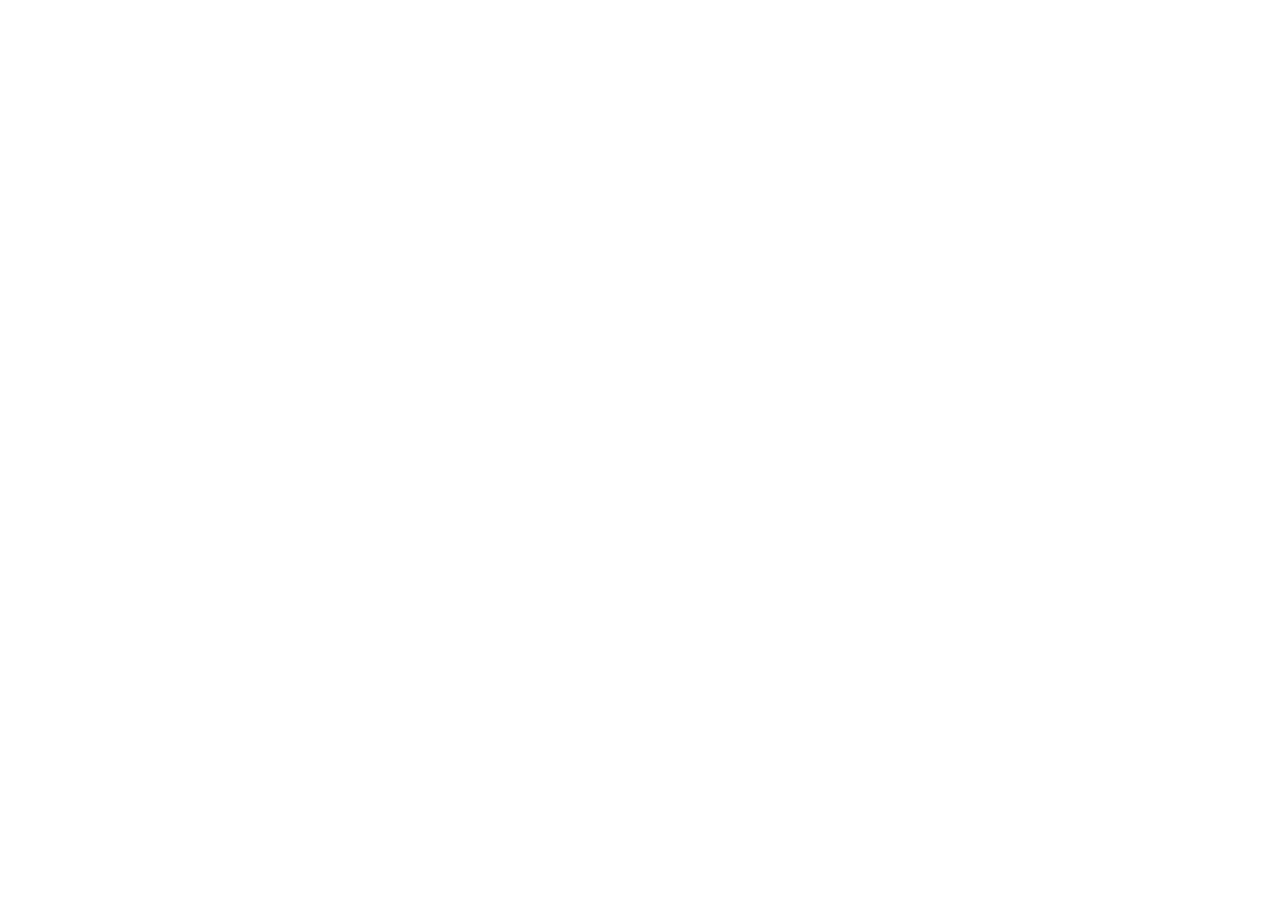
==== commit 80defac1: "Updates" ====
--- a/index.html
+++ b/index.html
@@ -1,6 +1 @@
-<!DOCTYPE html><html><head><meta charSet="utf-8"/><meta http-equiv="x-ua-compatible" content="ie=edge"/><meta name="viewport" content="width=device-width, initial-scale=1, shrink-to-fit=no"/><style data-href="/component---src-pages-index-js.b1454ad9f574fbfeef53.css">body{background-image:url(/static/tree_bark-8c3a9c2fb4650bf822f9ffbe0c1cb890.png);background-color:#fff}.bodytext{display:flex;justify-content:center;flex-direction:column;width:50vw;max-width:650;margin:0 auto}.bodytext,.Header,Link.Header{font-family:Courier New,Courier,monospace;color:#fff}h2.post,h3.post{font-family:Impact,Charcoal,sans-serif;color:#000}a{color:initial;color:inherit}.title{color:#fff}a:hover{color:#6495ed;text-decoration:none;cursor:pointer}.post,div.bodytext{color:#000;max-width:40vw}h2.post{font-size:1.5em}h2.post,h3.post{margin:1px;padding:1px}h3.post{font-size:1.3em}p.post{font-size:1.2em}.title,a.Header{color:#fff}.title:hover{color:#6495ed;text-decoration:none;cursor:pointer}.Header{background-color:rgba(0,0,0,.85);color:#fff;position:fixed;width:100%}</style><meta name="generator" content="Gatsby 2.0.35"/><style id="typography.js">html{font-family:sans-serif;-ms-text-size-adjust:100%;-webkit-text-size-adjust:100%}body{margin:0}article,aside,details,figcaption,figure,footer,header,main,menu,nav,section,summary{display:block}audio,canvas,progress,video{display:inline-block}audio:not([controls]){display:none;height:0}progress{vertical-align:baseline}[hidden],template{display:none}a{background-color:transparent;-webkit-text-decoration-skip:objects}a:active,a:hover{outline-width:0}abbr[title]{border-bottom:none;text-decoration:underline;text-decoration:underline dotted}b,strong{font-weight:inherit;font-weight:bolder}dfn{font-style:italic}h1{font-size:2em;margin:.67em 0}mark{background-color:#ff0;color:#000}small{font-size:80%}sub,sup{font-size:75%;line-height:0;position:relative;vertical-align:baseline}sub{bottom:-.25em}sup{top:-.5em}img{border-style:none}svg:not(:root){overflow:hidden}code,kbd,pre,samp{font-family:monospace,monospace;font-size:1em}figure{margin:1em 40px}hr{box-sizing:content-box;height:0;overflow:visible}button,input,optgroup,select,textarea{font:inherit;margin:0}optgroup{font-weight:700}button,input{overflow:visible}button,select{text-transform:none}[type=reset],[type=submit],button,html [type=button]{-webkit-appearance:button}[type=button]::-moz-focus-inner,[type=reset]::-moz-focus-inner,[type=submit]::-moz-focus-inner,button::-moz-focus-inner{border-style:none;padding:0}[type=button]:-moz-focusring,[type=reset]:-moz-focusring,[type=submit]:-moz-focusring,button:-moz-focusring{outline:1px dotted ButtonText}fieldset{border:1px solid silver;margin:0 2px;padding:.35em .625em .75em}legend{box-sizing:border-box;color:inherit;display:table;max-width:100%;padding:0;white-space:normal}textarea{overflow:auto}[type=checkbox],[type=radio]{box-sizing:border-box;padding:0}[type=number]::-webkit-inner-spin-button,[type=number]::-webkit-outer-spin-button{height:auto}[type=search]{-webkit-appearance:textfield;outline-offset:-2px}[type=search]::-webkit-search-cancel-button,[type=search]::-webkit-search-decoration{-webkit-appearance:none}::-webkit-input-placeholder{color:inherit;opacity:.54}::-webkit-file-upload-button{-webkit-appearance:button;font:inherit}html{font:112.5%/1.6666666666666667 'Georgia','Cambria',serif;box-sizing:border-box;overflow-y:scroll;}*{box-sizing:inherit;}*:before{box-sizing:inherit;}*:after{box-sizing:inherit;}body{color:hsla(0,0%,0%,0.87);font-family:'Georgia','Cambria',serif;font-weight:400;word-wrap:break-word;font-kerning:normal;-moz-font-feature-settings:"kern", "liga", "clig", "calt";-ms-font-feature-settings:"kern", "liga", "clig", "calt";-webkit-font-feature-settings:"kern", "liga", "clig", "calt";font-feature-settings:"kern", "liga", "clig", "calt";}img{max-width:100%;margin-left:0;margin-right:0;margin-top:0;padding-bottom:0;padding-left:0;padding-right:0;padding-top:0;margin-bottom:1.66667rem;}h1{margin-left:0;margin-right:0;margin-top:0;padding-bottom:0;padding-left:0;padding-right:0;padding-top:0;margin-bottom:1.66667rem;color:hsla(0,0%,0%,0.5);font-family:'Montserrat',sans-serif;font-weight:400;text-rendering:optimizeLegibility;font-size:2rem;line-height:1.1;}h2{margin-left:0;margin-right:0;margin-top:0;padding-bottom:0;padding-left:0;padding-right:0;padding-top:0;margin-bottom:1.66667rem;color:hsla(0,0%,0%,0.5);font-family:'Montserrat',sans-serif;font-weight:400;text-rendering:optimizeLegibility;font-size:1.51572rem;line-height:1.1;}h3{margin-left:0;margin-right:0;margin-top:0;padding-bottom:0;padding-left:0;padding-right:0;padding-top:0;margin-bottom:1.66667rem;color:hsla(0,0%,0%,0.5);font-family:'Montserrat',sans-serif;font-weight:400;text-rendering:optimizeLegibility;font-size:1.31951rem;line-height:1.1;}h4{margin-left:0;margin-right:0;margin-top:0;padding-bottom:0;padding-left:0;padding-right:0;padding-top:0;margin-bottom:1.66667rem;color:hsla(0,0%,0%,0.5);font-family:'Montserrat',sans-serif;font-weight:400;text-rendering:optimizeLegibility;font-size:1rem;line-height:1.1;}h5{margin-left:0;margin-right:0;margin-top:0;padding-bottom:0;padding-left:0;padding-right:0;padding-top:0;margin-bottom:1.66667rem;color:hsla(0,0%,0%,0.5);font-family:'Montserrat',sans-serif;font-weight:400;text-rendering:optimizeLegibility;font-size:0.87055rem;line-height:1.1;}h6{margin-left:0;margin-right:0;margin-top:0;padding-bottom:0;padding-left:0;padding-right:0;padding-top:0;margin-bottom:1.66667rem;color:hsla(0,0%,0%,0.5);font-family:'Montserrat',sans-serif;font-weight:400;text-rendering:optimizeLegibility;font-size:0.81225rem;line-height:1.1;font-style:italic;}hgroup{margin-left:0;margin-right:0;margin-top:0;padding-bottom:0;padding-left:0;padding-right:0;padding-top:0;margin-bottom:1.66667rem;}ul{margin-left:1.66667rem;margin-right:0;margin-top:0;padding-bottom:0;padding-left:0;padding-right:0;padding-top:0;margin-bottom:1.66667rem;list-style-position:outside;list-style-image:none;list-style:disc;}ol{margin-left:1.66667rem;margin-right:0;margin-top:0;padding-bottom:0;padding-left:0;padding-right:0;padding-top:0;margin-bottom:1.66667rem;list-style-position:outside;list-style-image:none;}dl{margin-left:0;margin-right:0;margin-top:0;padding-bottom:0;padding-left:0;padding-right:0;padding-top:0;margin-bottom:1.66667rem;}dd{margin-left:0;margin-right:0;margin-top:0;padding-bottom:0;padding-left:0;padding-right:0;padding-top:0;margin-bottom:1.66667rem;}p{margin-left:0;margin-right:0;margin-top:0;padding-bottom:0;padding-left:0;padding-right:0;padding-top:0;margin-bottom:1.66667rem;}figure{margin-left:0;margin-right:0;margin-top:0;padding-bottom:0;padding-left:0;padding-right:0;padding-top:0;margin-bottom:1.66667rem;}pre{margin-left:0;margin-right:0;margin-top:0;padding-bottom:0;padding-left:0;padding-right:0;padding-top:0;margin-bottom:1.66667rem;font-size:0.85rem;line-height:1.66667rem;}table{margin-left:0;margin-right:0;margin-top:0;padding-bottom:0;padding-left:0;padding-right:0;padding-top:0;margin-bottom:1.66667rem;font-size:1rem;line-height:1.66667rem;border-collapse:collapse;width:100%;}fieldset{margin-left:0;margin-right:0;margin-top:0;padding-bottom:0;padding-left:0;padding-right:0;padding-top:0;margin-bottom:1.66667rem;}blockquote{margin-left:0;margin-right:0;margin-top:0;padding-bottom:0.83333rem;padding-left:1.45833rem;padding-right:0.83333rem;padding-top:0.83333rem;margin-bottom:1.66667rem;font-size:1.1487rem;line-height:1.66667rem;background:hsla(0,0%,0%,0.03);color:hsla(0,0%,0%,0.69);border-left:0.20833rem solid hsla(0,0%,0%,0.2);}form{margin-left:0;margin-right:0;margin-top:0;padding-bottom:0;padding-left:0;padding-right:0;padding-top:0;margin-bottom:1.66667rem;}noscript{margin-left:0;margin-right:0;margin-top:0;padding-bottom:0;padding-left:0;padding-right:0;padding-top:0;margin-bottom:1.66667rem;}iframe{margin-left:0;margin-right:0;margin-top:0;padding-bottom:0;padding-left:0;padding-right:0;padding-top:0;margin-bottom:1.66667rem;}hr{margin-left:0;margin-right:0;margin-top:0;padding-bottom:0;padding-left:0;padding-right:0;padding-top:0;margin-bottom:calc(1.66667rem - 1px);background:hsla(0,0%,0%,0.2);border:none;height:1px;}address{margin-left:0;margin-right:0;margin-top:0;padding-bottom:0;padding-left:0;padding-right:0;padding-top:0;margin-bottom:1.66667rem;}b{font-weight:700;}strong{font-weight:700;}dt{font-weight:700;}th{font-weight:700;}li{margin-bottom:calc(1.66667rem / 2);}ol li{padding-left:0;}ul li{padding-left:0;}li > ol{margin-left:1.66667rem;margin-bottom:calc(1.66667rem / 2);margin-top:calc(1.66667rem / 2);}li > ul{margin-left:1.66667rem;margin-bottom:calc(1.66667rem / 2);margin-top:calc(1.66667rem / 2);}blockquote *:last-child{margin-bottom:0;}li *:last-child{margin-bottom:0;}p *:last-child{margin-bottom:0;}li > p{margin-bottom:calc(1.66667rem / 2);}code{font-size:0.85rem;line-height:1.66667rem;}kbd{font-size:0.85rem;line-height:1.66667rem;}samp{font-size:0.85rem;line-height:1.66667rem;}abbr{border-bottom:1px dotted hsla(0,0%,0%,0.5);cursor:help;}acronym{border-bottom:1px dotted hsla(0,0%,0%,0.5);cursor:help;}abbr[title]{border-bottom:1px dotted hsla(0,0%,0%,0.5);cursor:help;text-decoration:none;}thead{text-align:left;}td,th{text-align:left;border-bottom:1px solid hsla(0,0%,0%,0.12);font-feature-settings:"tnum";-moz-font-feature-settings:"tnum";-ms-font-feature-settings:"tnum";-webkit-font-feature-settings:"tnum";padding-left:1.11111rem;padding-right:1.11111rem;padding-top:0.83333rem;padding-bottom:calc(0.83333rem - 1px);}th:first-child,td:first-child{padding-left:0;}th:last-child,td:last-child{padding-right:0;}a{color:#07e;text-decoration:none;}a:hover,a:active{color:#e32;}blockquote > :last-child{margin-bottom:0;}blockquote cite{font-size:1rem;line-height:1.66667rem;color:hsla(0,0%,0%,0.87);font-weight:400;}blockquote cite:before{content:"— ";}@media only screen and (max-width:480px){ul,ol{margin-left:1.66667rem;}blockquote{margin-left:-1.25rem;margin-right:-1.25rem;padding-left:1.14583rem;padding-right:1.25rem;}}h1,h2,h3,h4,h5,h6{margin-top:3.33333rem;}</style><link href="//fonts.googleapis.com/css?family=Montserrat:400" rel="stylesheet" type="text/css"/><link as="script" rel="preload" href="/component---src-pages-index-js-7b2fdf53769ca8474dc8.js"/><link as="script" rel="preload" href="/app-390be8f1374e65da1eb4.js"/><link as="script" rel="preload" href="/webpack-runtime-9dc41a8117b4c270a144.js"/><link rel="preload" href="/static/d/173/path---index-6a9-NZuapzHg3X9TaN1iIixfv1W23E.json" as="fetch" crossOrigin="use-credentials"/></head><body><div id="___gatsby"><div style="outline:none" tabindex="-1" role="group"><div class="Header" style="styles:[object Object]"><br/><header style="margin-bottom:1.5rem;styles:[object Object]"><a aria-current="page" class="title" style="text-shadow:none" class="" href="/"><h3 class="title" style="display:inline;width:70%;styles:[object Object]">Hosni Berker</h3></a><ul style="list-style:none;float:right;styles:[object Object]"><li style="display:inline-block;margin-right:1rem"><a aria-current="page" style="styles:[object Object]" target="_blank" class="" href="/">Home</a></li><li style="display:inline-block;margin-right:1rem"><a style="styles:[object Object]" target="_blank" href="/about/">About</a></li><li style="display:inline-block;margin-right:1rem"><a style="styles:[object Object]" target="_blank" href="/contact/">Contact</a></li></ul></header></div><br/><br/><br/><br/><br/><div class="bodytext" style="styles:[object Object]"><ul><div class="post"><h2 align="center" class="post"><strong><a href="https://github.com/hberker/Cryptography-Project"><u>Cryptography Project</u></a></strong></h2><h3 align="center" class="post"><b><em> — </em></b>C++<b><em> — </em></b></h3><p align="center" class="post">This project uses three types of ciphers. The first - is a Caesar, the second a Vignere, and the third a Polybius.</p></div><div class="post"><h2 align="center" class="post"><strong><a href="https://github.com/hberker/Discord-Challonge-Bot"><u>Discord Bot</u></a></strong></h2><h3 align="center" class="post"><b><em> — </em></b>Java<b><em> — </em></b></h3><p align="center" class="post">This bot connects to discord and can be used to run tournaments through the challonge api.- The bot is called Hal 9000 and can be run from your computer.- To do this you must connect it through discord.</p></div><div class="post"><h2 align="center" class="post"><strong><a href="https://github.com/hberker/Snake"><u>Snake</u></a></strong></h2><h3 align="center" class="post"><b><em> — </em></b>Java<b><em> — </em></b></h3><p align="center" class="post">In this project I recreated the classic game of snake in Java. - The game is simple: you control a 2-D snake made out of blocks, and direct- it across the screen as you try to consume apples. Click the link to be taken to the repo.</p></div></ul></div></div></div><script id="gatsby-script-loader">/*<![CDATA[*/window.page={"componentChunkName":"component---src-pages-index-js","jsonName":"index","path":"/"};window.dataPath="173/path---index-6a9-NZuapzHg3X9TaN1iIixfv1W23E";/*]]>*/</script><script id="gatsby-chunk-mapping">/*<![CDATA[*/window.___chunkMapping={"app":["/app-390be8f1374e65da1eb4.js"],"component---src-pages-about-page-about-css-modules-js":["/component---src-pages-about-page-about-css-modules-js.32f4263e5792d21493aa.css","/component---src-pages-about-page-about-css-modules-js-1c6f59b42d81e9432c5f.js"],"component---src-pages-index-js":["/component---src-pages-index-js.b1454ad9f574fbfeef53.css","/component---src-pages-index-js-7b2fdf53769ca8474dc8.js"]};/*]]>*/</script><script src="/webpack-runtime-9dc41a8117b4c270a144.js" async=""></script><script src="/app-390be8f1374e65da1eb4.js" async=""></script><script src="/component---src-pages-index-js-7b2fdf53769ca8474dc8.js" async=""></script></body></html>+<!DOCTYPE html><html><head><meta charSet="utf-8"/><meta http-equiv="x-ua-compatible" content="ie=edge"/><meta name="viewport" content="width=device-width, initial-scale=1, shrink-to-fit=no"/><style id="typography.js">html{font-family:sans-serif;-ms-text-size-adjust:100%;-webkit-text-size-adjust:100%}body{margin:0}article,aside,details,figcaption,figure,footer,header,main,menu,nav,section,summary{display:block}audio,canvas,progress,video{display:inline-block}audio:not([controls]){display:none;height:0}progress{vertical-align:baseline}[hidden],template{display:none}a{background-color:transparent;-webkit-text-decoration-skip:objects}a:active,a:hover{outline-width:0}abbr[title]{border-bottom:none;text-decoration:underline;text-decoration:underline dotted}b,strong{font-weight:inherit;font-weight:bolder}dfn{font-style:italic}h1{font-size:2em;margin:.67em 0}mark{background-color:#ff0;color:#000}small{font-size:80%}sub,sup{font-size:75%;line-height:0;position:relative;vertical-align:baseline}sub{bottom:-.25em}sup{top:-.5em}img{border-style:none}svg:not(:root){overflow:hidden}code,kbd,pre,samp{font-family:monospace,monospace;font-size:1em}figure{margin:1em 40px}hr{box-sizing:content-box;height:0;overflow:visible}button,input,optgroup,select,textarea{font:inherit;margin:0}optgroup{font-weight:700}button,input{overflow:visible}button,select{text-transform:none}[type=reset],[type=submit],button,html [type=button]{-webkit-appearance:button}[type=button]::-moz-focus-inner,[type=reset]::-moz-focus-inner,[type=submit]::-moz-focus-inner,button::-moz-focus-inner{border-style:none;padding:0}[type=button]:-moz-focusring,[type=reset]:-moz-focusring,[type=submit]:-moz-focusring,button:-moz-focusring{outline:1px dotted ButtonText}fieldset{border:1px solid silver;margin:0 2px;padding:.35em .625em .75em}legend{box-sizing:border-box;color:inherit;display:table;max-width:100%;padding:0;white-space:normal}textarea{overflow:auto}[type=checkbox],[type=radio]{box-sizing:border-box;padding:0}[type=number]::-webkit-inner-spin-button,[type=number]::-webkit-outer-spin-button{height:auto}[type=search]{-webkit-appearance:textfield;outline-offset:-2px}[type=search]::-webkit-search-cancel-button,[type=search]::-webkit-search-decoration{-webkit-appearance:none}::-webkit-input-placeholder{color:inherit;opacity:.54}::-webkit-file-upload-button{-webkit-appearance:button;font:inherit}html{font:112.5%/1.6666666666666667 'Georgia','Cambria',serif;box-sizing:border-box;overflow-y:scroll;}*{box-sizing:inherit;}*:before{box-sizing:inherit;}*:after{box-sizing:inherit;}body{color:hsla(0,0%,0%,0.87);font-family:'Georgia','Cambria',serif;font-weight:400;word-wrap:break-word;font-kerning:normal;-moz-font-feature-settings:"kern", "liga", "clig", "calt";-ms-font-feature-settings:"kern", "liga", "clig", "calt";-webkit-font-feature-settings:"kern", "liga", "clig", "calt";font-feature-settings:"kern", "liga", "clig", "calt";}img{max-width:100%;margin-left:0;margin-right:0;margin-top:0;padding-bottom:0;padding-left:0;padding-right:0;padding-top:0;margin-bottom:1.66667rem;}h1{margin-left:0;margin-right:0;margin-top:0;padding-bottom:0;padding-left:0;padding-right:0;padding-top:0;margin-bottom:1.66667rem;color:hsla(0,0%,0%,0.5);font-family:'Montserrat',sans-serif;font-weight:400;text-rendering:optimizeLegibility;font-size:2rem;line-height:1.1;}h2{margin-left:0;margin-right:0;margin-top:0;padding-bottom:0;padding-left:0;padding-right:0;padding-top:0;margin-bottom:1.66667rem;color:hsla(0,0%,0%,0.5);font-family:'Montserrat',sans-serif;font-weight:400;text-rendering:optimizeLegibility;font-size:1.51572rem;line-height:1.1;}h3{margin-left:0;margin-right:0;margin-top:0;padding-bottom:0;padding-left:0;padding-right:0;padding-top:0;margin-bottom:1.66667rem;color:hsla(0,0%,0%,0.5);font-family:'Montserrat',sans-serif;font-weight:400;text-rendering:optimizeLegibility;font-size:1.31951rem;line-height:1.1;}h4{margin-left:0;margin-right:0;margin-top:0;padding-bottom:0;padding-left:0;padding-right:0;padding-top:0;margin-bottom:1.66667rem;color:hsla(0,0%,0%,0.5);font-family:'Montserrat',sans-serif;font-weight:400;text-rendering:optimizeLegibility;font-size:1rem;line-height:1.1;}h5{margin-left:0;margin-right:0;margin-top:0;padding-bottom:0;padding-left:0;padding-right:0;padding-top:0;margin-bottom:1.66667rem;color:hsla(0,0%,0%,0.5);font-family:'Montserrat',sans-serif;font-weight:400;text-rendering:optimizeLegibility;font-size:0.87055rem;line-height:1.1;}h6{margin-left:0;margin-right:0;margin-top:0;padding-bottom:0;padding-left:0;padding-right:0;padding-top:0;margin-bottom:1.66667rem;color:hsla(0,0%,0%,0.5);font-family:'Montserrat',sans-serif;font-weight:400;text-rendering:optimizeLegibility;font-size:0.81225rem;line-height:1.1;font-style:italic;}hgroup{margin-left:0;margin-right:0;margin-top:0;padding-bottom:0;padding-left:0;padding-right:0;padding-top:0;margin-bottom:1.66667rem;}ul{margin-left:1.66667rem;margin-right:0;margin-top:0;padding-bottom:0;padding-left:0;padding-right:0;padding-top:0;margin-bottom:1.66667rem;list-style-position:outside;list-style-image:none;list-style:disc;}ol{margin-left:1.66667rem;margin-right:0;margin-top:0;padding-bottom:0;padding-left:0;padding-right:0;padding-top:0;margin-bottom:1.66667rem;list-style-position:outside;list-style-image:none;}dl{margin-left:0;margin-right:0;margin-top:0;padding-bottom:0;padding-left:0;padding-right:0;padding-top:0;margin-bottom:1.66667rem;}dd{margin-left:0;margin-right:0;margin-top:0;padding-bottom:0;padding-left:0;padding-right:0;padding-top:0;margin-bottom:1.66667rem;}p{margin-left:0;margin-right:0;margin-top:0;padding-bottom:0;padding-left:0;padding-right:0;padding-top:0;margin-bottom:1.66667rem;}figure{margin-left:0;margin-right:0;margin-top:0;padding-bottom:0;padding-left:0;padding-right:0;padding-top:0;margin-bottom:1.66667rem;}pre{margin-left:0;margin-right:0;margin-top:0;padding-bottom:0;padding-left:0;padding-right:0;padding-top:0;margin-bottom:1.66667rem;font-size:0.85rem;line-height:1.66667rem;}table{margin-left:0;margin-right:0;margin-top:0;padding-bottom:0;padding-left:0;padding-right:0;padding-top:0;margin-bottom:1.66667rem;font-size:1rem;line-height:1.66667rem;border-collapse:collapse;width:100%;}fieldset{margin-left:0;margin-right:0;margin-top:0;padding-bottom:0;padding-left:0;padding-right:0;padding-top:0;margin-bottom:1.66667rem;}blockquote{margin-left:0;margin-right:0;margin-top:0;padding-bottom:0.83333rem;padding-left:1.45833rem;padding-right:0.83333rem;padding-top:0.83333rem;margin-bottom:1.66667rem;font-size:1.1487rem;line-height:1.66667rem;background:hsla(0,0%,0%,0.03);color:hsla(0,0%,0%,0.69);border-left:0.20833rem solid hsla(0,0%,0%,0.2);}form{margin-left:0;margin-right:0;margin-top:0;padding-bottom:0;padding-left:0;padding-right:0;padding-top:0;margin-bottom:1.66667rem;}noscript{margin-left:0;margin-right:0;margin-top:0;padding-bottom:0;padding-left:0;padding-right:0;padding-top:0;margin-bottom:1.66667rem;}iframe{margin-left:0;margin-right:0;margin-top:0;padding-bottom:0;padding-left:0;padding-right:0;padding-top:0;margin-bottom:1.66667rem;}hr{margin-left:0;margin-right:0;margin-top:0;padding-bottom:0;padding-left:0;padding-right:0;padding-top:0;margin-bottom:calc(1.66667rem - 1px);background:hsla(0,0%,0%,0.2);border:none;height:1px;}address{margin-left:0;margin-right:0;margin-top:0;padding-bottom:0;padding-left:0;padding-right:0;padding-top:0;margin-bottom:1.66667rem;}b{font-weight:700;}strong{font-weight:700;}dt{font-weight:700;}th{font-weight:700;}li{margin-bottom:calc(1.66667rem / 2);}ol li{padding-left:0;}ul li{padding-left:0;}li > ol{margin-left:1.66667rem;margin-bottom:calc(1.66667rem / 2);margin-top:calc(1.66667rem / 2);}li > ul{margin-left:1.66667rem;margin-bottom:calc(1.66667rem / 2);margin-top:calc(1.66667rem / 2);}blockquote *:last-child{margin-bottom:0;}li *:last-child{margin-bottom:0;}p *:last-child{margin-bottom:0;}li > p{margin-bottom:calc(1.66667rem / 2);}code{font-size:0.85rem;line-height:1.66667rem;}kbd{font-size:0.85rem;line-height:1.66667rem;}samp{font-size:0.85rem;line-height:1.66667rem;}abbr{border-bottom:1px dotted hsla(0,0%,0%,0.5);cursor:help;}acronym{border-bottom:1px dotted hsla(0,0%,0%,0.5);cursor:help;}abbr[title]{border-bottom:1px dotted hsla(0,0%,0%,0.5);cursor:help;text-decoration:none;}thead{text-align:left;}td,th{text-align:left;border-bottom:1px solid hsla(0,0%,0%,0.12);font-feature-settings:"tnum";-moz-font-feature-settings:"tnum";-ms-font-feature-settings:"tnum";-webkit-font-feature-settings:"tnum";padding-left:1.11111rem;padding-right:1.11111rem;padding-top:0.83333rem;padding-bottom:calc(0.83333rem - 1px);}th:first-child,td:first-child{padding-left:0;}th:last-child,td:last-child{padding-right:0;}a{color:#07e;text-decoration:none;}a:hover,a:active{color:#e32;}blockquote > :last-child{margin-bottom:0;}blockquote cite{font-size:1rem;line-height:1.66667rem;color:hsla(0,0%,0%,0.87);font-weight:400;}blockquote cite:before{content:"— ";}@media only screen and (max-width:480px){ul,ol{margin-left:1.66667rem;}blockquote{margin-left:-1.25rem;margin-right:-1.25rem;padding-left:1.14583rem;padding-right:1.25rem;}}h1,h2,h3,h4,h5,h6{margin-top:3.33333rem;}</style><link href="//fonts.googleapis.com/css?family=Montserrat:400" rel="stylesheet" type="text/css"/><script src="/socket.io/socket.io.js"></script></head><body><div id="___gatsby"></div><script src="/commons.js"></script></body></html>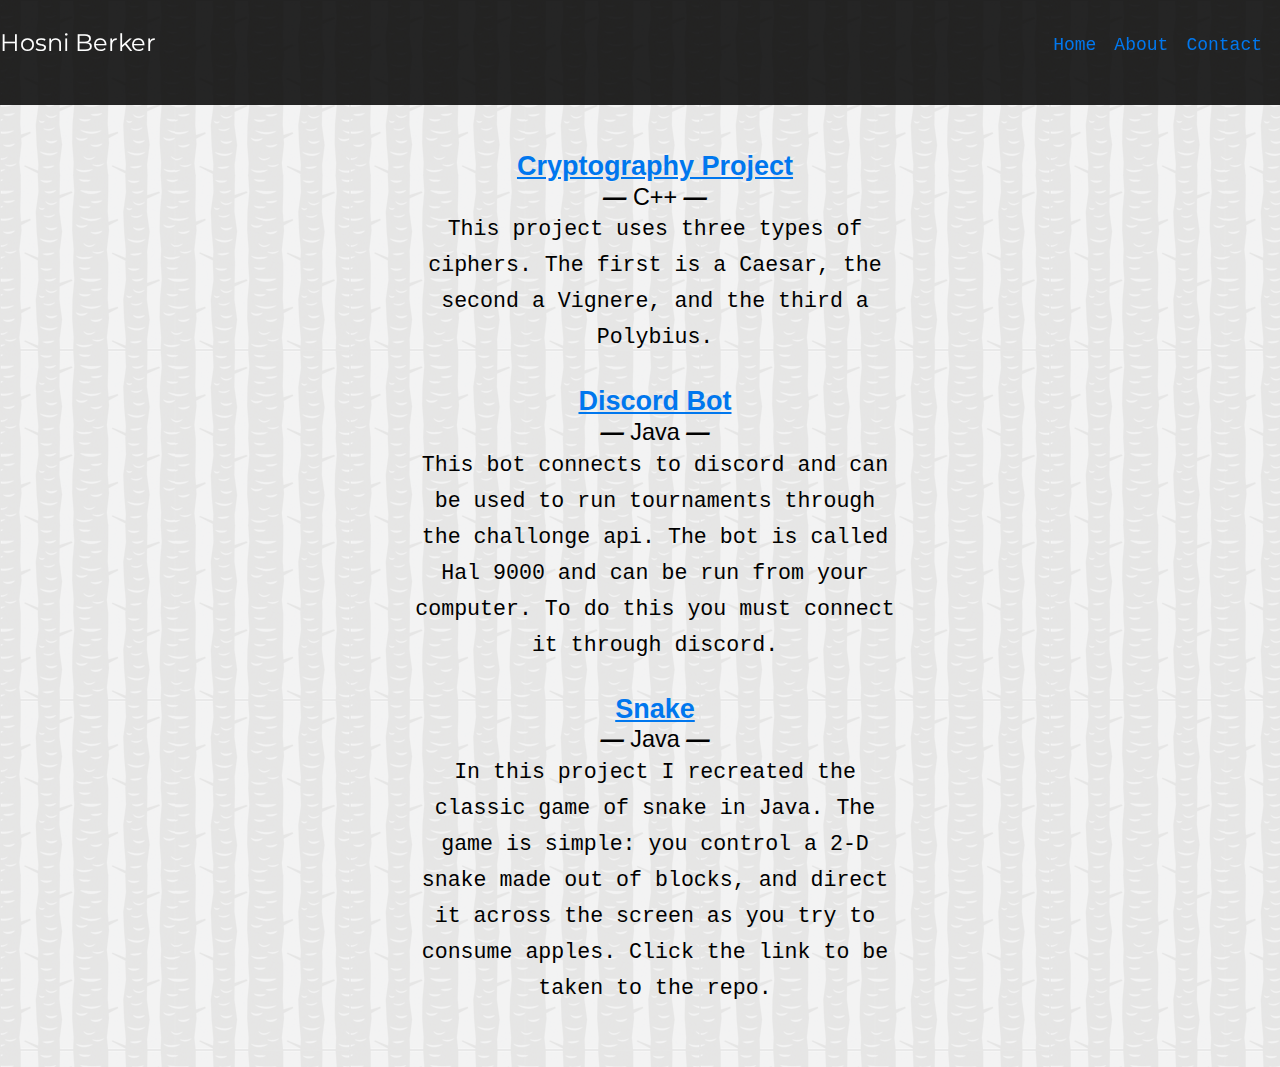
==== commit 36d73351: "Updates" ====
--- a/index.html
+++ b/index.html
@@ -1 +1,6 @@
-<!DOCTYPE html><html><head><meta charSet="utf-8"/><meta http-equiv="x-ua-compatible" content="ie=edge"/><meta name="viewport" content="width=device-width, initial-scale=1, shrink-to-fit=no"/><style id="typography.js">html{font-family:sans-serif;-ms-text-size-adjust:100%;-webkit-text-size-adjust:100%}body{margin:0}article,aside,details,figcaption,figure,footer,header,main,menu,nav,section,summary{display:block}audio,canvas,progress,video{display:inline-block}audio:not([controls]){display:none;height:0}progress{vertical-align:baseline}[hidden],template{display:none}a{background-color:transparent;-webkit-text-decoration-skip:objects}a:active,a:hover{outline-width:0}abbr[title]{border-bottom:none;text-decoration:underline;text-decoration:underline dotted}b,strong{font-weight:inherit;font-weight:bolder}dfn{font-style:italic}h1{font-size:2em;margin:.67em 0}mark{background-color:#ff0;color:#000}small{font-size:80%}sub,sup{font-size:75%;line-height:0;position:relative;vertical-align:baseline}sub{bottom:-.25em}sup{top:-.5em}img{border-style:none}svg:not(:root){overflow:hidden}code,kbd,pre,samp{font-family:monospace,monospace;font-size:1em}figure{margin:1em 40px}hr{box-sizing:content-box;height:0;overflow:visible}button,input,optgroup,select,textarea{font:inherit;margin:0}optgroup{font-weight:700}button,input{overflow:visible}button,select{text-transform:none}[type=reset],[type=submit],button,html [type=button]{-webkit-appearance:button}[type=button]::-moz-focus-inner,[type=reset]::-moz-focus-inner,[type=submit]::-moz-focus-inner,button::-moz-focus-inner{border-style:none;padding:0}[type=button]:-moz-focusring,[type=reset]:-moz-focusring,[type=submit]:-moz-focusring,button:-moz-focusring{outline:1px dotted ButtonText}fieldset{border:1px solid silver;margin:0 2px;padding:.35em .625em .75em}legend{box-sizing:border-box;color:inherit;display:table;max-width:100%;padding:0;white-space:normal}textarea{overflow:auto}[type=checkbox],[type=radio]{box-sizing:border-box;padding:0}[type=number]::-webkit-inner-spin-button,[type=number]::-webkit-outer-spin-button{height:auto}[type=search]{-webkit-appearance:textfield;outline-offset:-2px}[type=search]::-webkit-search-cancel-button,[type=search]::-webkit-search-decoration{-webkit-appearance:none}::-webkit-input-placeholder{color:inherit;opacity:.54}::-webkit-file-upload-button{-webkit-appearance:button;font:inherit}html{font:112.5%/1.6666666666666667 'Georgia','Cambria',serif;box-sizing:border-box;overflow-y:scroll;}*{box-sizing:inherit;}*:before{box-sizing:inherit;}*:after{box-sizing:inherit;}body{color:hsla(0,0%,0%,0.87);font-family:'Georgia','Cambria',serif;font-weight:400;word-wrap:break-word;font-kerning:normal;-moz-font-feature-settings:"kern", "liga", "clig", "calt";-ms-font-feature-settings:"kern", "liga", "clig", "calt";-webkit-font-feature-settings:"kern", "liga", "clig", "calt";font-feature-settings:"kern", "liga", "clig", "calt";}img{max-width:100%;margin-left:0;margin-right:0;margin-top:0;padding-bottom:0;padding-left:0;padding-right:0;padding-top:0;margin-bottom:1.66667rem;}h1{margin-left:0;margin-right:0;margin-top:0;padding-bottom:0;padding-left:0;padding-right:0;padding-top:0;margin-bottom:1.66667rem;color:hsla(0,0%,0%,0.5);font-family:'Montserrat',sans-serif;font-weight:400;text-rendering:optimizeLegibility;font-size:2rem;line-height:1.1;}h2{margin-left:0;margin-right:0;margin-top:0;padding-bottom:0;padding-left:0;padding-right:0;padding-top:0;margin-bottom:1.66667rem;color:hsla(0,0%,0%,0.5);font-family:'Montserrat',sans-serif;font-weight:400;text-rendering:optimizeLegibility;font-size:1.51572rem;line-height:1.1;}h3{margin-left:0;margin-right:0;margin-top:0;padding-bottom:0;padding-left:0;padding-right:0;padding-top:0;margin-bottom:1.66667rem;color:hsla(0,0%,0%,0.5);font-family:'Montserrat',sans-serif;font-weight:400;text-rendering:optimizeLegibility;font-size:1.31951rem;line-height:1.1;}h4{margin-left:0;margin-right:0;margin-top:0;padding-bottom:0;padding-left:0;padding-right:0;padding-top:0;margin-bottom:1.66667rem;color:hsla(0,0%,0%,0.5);font-family:'Montserrat',sans-serif;font-weight:400;text-rendering:optimizeLegibility;font-size:1rem;line-height:1.1;}h5{margin-left:0;margin-right:0;margin-top:0;padding-bottom:0;padding-left:0;padding-right:0;padding-top:0;margin-bottom:1.66667rem;color:hsla(0,0%,0%,0.5);font-family:'Montserrat',sans-serif;font-weight:400;text-rendering:optimizeLegibility;font-size:0.87055rem;line-height:1.1;}h6{margin-left:0;margin-right:0;margin-top:0;padding-bottom:0;padding-left:0;padding-right:0;padding-top:0;margin-bottom:1.66667rem;color:hsla(0,0%,0%,0.5);font-family:'Montserrat',sans-serif;font-weight:400;text-rendering:optimizeLegibility;font-size:0.81225rem;line-height:1.1;font-style:italic;}hgroup{margin-left:0;margin-right:0;margin-top:0;padding-bottom:0;padding-left:0;padding-right:0;padding-top:0;margin-bottom:1.66667rem;}ul{margin-left:1.66667rem;margin-right:0;margin-top:0;padding-bottom:0;padding-left:0;padding-right:0;padding-top:0;margin-bottom:1.66667rem;list-style-position:outside;list-style-image:none;list-style:disc;}ol{margin-left:1.66667rem;margin-right:0;margin-top:0;padding-bottom:0;padding-left:0;padding-right:0;padding-top:0;margin-bottom:1.66667rem;list-style-position:outside;list-style-image:none;}dl{margin-left:0;margin-right:0;margin-top:0;padding-bottom:0;padding-left:0;padding-right:0;padding-top:0;margin-bottom:1.66667rem;}dd{margin-left:0;margin-right:0;margin-top:0;padding-bottom:0;padding-left:0;padding-right:0;padding-top:0;margin-bottom:1.66667rem;}p{margin-left:0;margin-right:0;margin-top:0;padding-bottom:0;padding-left:0;padding-right:0;padding-top:0;margin-bottom:1.66667rem;}figure{margin-left:0;margin-right:0;margin-top:0;padding-bottom:0;padding-left:0;padding-right:0;padding-top:0;margin-bottom:1.66667rem;}pre{margin-left:0;margin-right:0;margin-top:0;padding-bottom:0;padding-left:0;padding-right:0;padding-top:0;margin-bottom:1.66667rem;font-size:0.85rem;line-height:1.66667rem;}table{margin-left:0;margin-right:0;margin-top:0;padding-bottom:0;padding-left:0;padding-right:0;padding-top:0;margin-bottom:1.66667rem;font-size:1rem;line-height:1.66667rem;border-collapse:collapse;width:100%;}fieldset{margin-left:0;margin-right:0;margin-top:0;padding-bottom:0;padding-left:0;padding-right:0;padding-top:0;margin-bottom:1.66667rem;}blockquote{margin-left:0;margin-right:0;margin-top:0;padding-bottom:0.83333rem;padding-left:1.45833rem;padding-right:0.83333rem;padding-top:0.83333rem;margin-bottom:1.66667rem;font-size:1.1487rem;line-height:1.66667rem;background:hsla(0,0%,0%,0.03);color:hsla(0,0%,0%,0.69);border-left:0.20833rem solid hsla(0,0%,0%,0.2);}form{margin-left:0;margin-right:0;margin-top:0;padding-bottom:0;padding-left:0;padding-right:0;padding-top:0;margin-bottom:1.66667rem;}noscript{margin-left:0;margin-right:0;margin-top:0;padding-bottom:0;padding-left:0;padding-right:0;padding-top:0;margin-bottom:1.66667rem;}iframe{margin-left:0;margin-right:0;margin-top:0;padding-bottom:0;padding-left:0;padding-right:0;padding-top:0;margin-bottom:1.66667rem;}hr{margin-left:0;margin-right:0;margin-top:0;padding-bottom:0;padding-left:0;padding-right:0;padding-top:0;margin-bottom:calc(1.66667rem - 1px);background:hsla(0,0%,0%,0.2);border:none;height:1px;}address{margin-left:0;margin-right:0;margin-top:0;padding-bottom:0;padding-left:0;padding-right:0;padding-top:0;margin-bottom:1.66667rem;}b{font-weight:700;}strong{font-weight:700;}dt{font-weight:700;}th{font-weight:700;}li{margin-bottom:calc(1.66667rem / 2);}ol li{padding-left:0;}ul li{padding-left:0;}li > ol{margin-left:1.66667rem;margin-bottom:calc(1.66667rem / 2);margin-top:calc(1.66667rem / 2);}li > ul{margin-left:1.66667rem;margin-bottom:calc(1.66667rem / 2);margin-top:calc(1.66667rem / 2);}blockquote *:last-child{margin-bottom:0;}li *:last-child{margin-bottom:0;}p *:last-child{margin-bottom:0;}li > p{margin-bottom:calc(1.66667rem / 2);}code{font-size:0.85rem;line-height:1.66667rem;}kbd{font-size:0.85rem;line-height:1.66667rem;}samp{font-size:0.85rem;line-height:1.66667rem;}abbr{border-bottom:1px dotted hsla(0,0%,0%,0.5);cursor:help;}acronym{border-bottom:1px dotted hsla(0,0%,0%,0.5);cursor:help;}abbr[title]{border-bottom:1px dotted hsla(0,0%,0%,0.5);cursor:help;text-decoration:none;}thead{text-align:left;}td,th{text-align:left;border-bottom:1px solid hsla(0,0%,0%,0.12);font-feature-settings:"tnum";-moz-font-feature-settings:"tnum";-ms-font-feature-settings:"tnum";-webkit-font-feature-settings:"tnum";padding-left:1.11111rem;padding-right:1.11111rem;padding-top:0.83333rem;padding-bottom:calc(0.83333rem - 1px);}th:first-child,td:first-child{padding-left:0;}th:last-child,td:last-child{padding-right:0;}a{color:#07e;text-decoration:none;}a:hover,a:active{color:#e32;}blockquote > :last-child{margin-bottom:0;}blockquote cite{font-size:1rem;line-height:1.66667rem;color:hsla(0,0%,0%,0.87);font-weight:400;}blockquote cite:before{content:"— ";}@media only screen and (max-width:480px){ul,ol{margin-left:1.66667rem;}blockquote{margin-left:-1.25rem;margin-right:-1.25rem;padding-left:1.14583rem;padding-right:1.25rem;}}h1,h2,h3,h4,h5,h6{margin-top:3.33333rem;}</style><link href="//fonts.googleapis.com/css?family=Montserrat:400" rel="stylesheet" type="text/css"/><script src="/socket.io/socket.io.js"></script></head><body><div id="___gatsby"></div><script src="/commons.js"></script></body></html>+<!DOCTYPE html><html><head><meta charSet="utf-8"/><meta http-equiv="x-ua-compatible" content="ie=edge"/><meta name="viewport" content="width=device-width, initial-scale=1, shrink-to-fit=no"/><style data-href="/component---src-pages-index-js.b1454ad9f574fbfeef53.css">body{background-image:url(/static/tree_bark-8c3a9c2fb4650bf822f9ffbe0c1cb890.png);background-color:#fff}.bodytext{display:flex;justify-content:center;flex-direction:column;width:50vw;max-width:650;margin:0 auto}.bodytext,.Header,Link.Header{font-family:Courier New,Courier,monospace;color:#fff}h2.post,h3.post{font-family:Impact,Charcoal,sans-serif;color:#000}a{color:initial;color:inherit}.title{color:#fff}a:hover{color:#6495ed;text-decoration:none;cursor:pointer}.post,div.bodytext{color:#000;max-width:40vw}h2.post{font-size:1.5em}h2.post,h3.post{margin:1px;padding:1px}h3.post{font-size:1.3em}p.post{font-size:1.2em}.title,a.Header{color:#fff}.title:hover{color:#6495ed;text-decoration:none;cursor:pointer}.Header{background-color:rgba(0,0,0,.85);color:#fff;position:fixed;width:100%}</style><meta name="generator" content="Gatsby 2.0.35"/><style id="typography.js">html{font-family:sans-serif;-ms-text-size-adjust:100%;-webkit-text-size-adjust:100%}body{margin:0}article,aside,details,figcaption,figure,footer,header,main,menu,nav,section,summary{display:block}audio,canvas,progress,video{display:inline-block}audio:not([controls]){display:none;height:0}progress{vertical-align:baseline}[hidden],template{display:none}a{background-color:transparent;-webkit-text-decoration-skip:objects}a:active,a:hover{outline-width:0}abbr[title]{border-bottom:none;text-decoration:underline;text-decoration:underline dotted}b,strong{font-weight:inherit;font-weight:bolder}dfn{font-style:italic}h1{font-size:2em;margin:.67em 0}mark{background-color:#ff0;color:#000}small{font-size:80%}sub,sup{font-size:75%;line-height:0;position:relative;vertical-align:baseline}sub{bottom:-.25em}sup{top:-.5em}img{border-style:none}svg:not(:root){overflow:hidden}code,kbd,pre,samp{font-family:monospace,monospace;font-size:1em}figure{margin:1em 40px}hr{box-sizing:content-box;height:0;overflow:visible}button,input,optgroup,select,textarea{font:inherit;margin:0}optgroup{font-weight:700}button,input{overflow:visible}button,select{text-transform:none}[type=reset],[type=submit],button,html [type=button]{-webkit-appearance:button}[type=button]::-moz-focus-inner,[type=reset]::-moz-focus-inner,[type=submit]::-moz-focus-inner,button::-moz-focus-inner{border-style:none;padding:0}[type=button]:-moz-focusring,[type=reset]:-moz-focusring,[type=submit]:-moz-focusring,button:-moz-focusring{outline:1px dotted ButtonText}fieldset{border:1px solid silver;margin:0 2px;padding:.35em .625em .75em}legend{box-sizing:border-box;color:inherit;display:table;max-width:100%;padding:0;white-space:normal}textarea{overflow:auto}[type=checkbox],[type=radio]{box-sizing:border-box;padding:0}[type=number]::-webkit-inner-spin-button,[type=number]::-webkit-outer-spin-button{height:auto}[type=search]{-webkit-appearance:textfield;outline-offset:-2px}[type=search]::-webkit-search-cancel-button,[type=search]::-webkit-search-decoration{-webkit-appearance:none}::-webkit-input-placeholder{color:inherit;opacity:.54}::-webkit-file-upload-button{-webkit-appearance:button;font:inherit}html{font:112.5%/1.6666666666666667 'Georgia','Cambria',serif;box-sizing:border-box;overflow-y:scroll;}*{box-sizing:inherit;}*:before{box-sizing:inherit;}*:after{box-sizing:inherit;}body{color:hsla(0,0%,0%,0.87);font-family:'Georgia','Cambria',serif;font-weight:400;word-wrap:break-word;font-kerning:normal;-moz-font-feature-settings:"kern", "liga", "clig", "calt";-ms-font-feature-settings:"kern", "liga", "clig", "calt";-webkit-font-feature-settings:"kern", "liga", "clig", "calt";font-feature-settings:"kern", "liga", "clig", "calt";}img{max-width:100%;margin-left:0;margin-right:0;margin-top:0;padding-bottom:0;padding-left:0;padding-right:0;padding-top:0;margin-bottom:1.66667rem;}h1{margin-left:0;margin-right:0;margin-top:0;padding-bottom:0;padding-left:0;padding-right:0;padding-top:0;margin-bottom:1.66667rem;color:hsla(0,0%,0%,0.5);font-family:'Montserrat',sans-serif;font-weight:400;text-rendering:optimizeLegibility;font-size:2rem;line-height:1.1;}h2{margin-left:0;margin-right:0;margin-top:0;padding-bottom:0;padding-left:0;padding-right:0;padding-top:0;margin-bottom:1.66667rem;color:hsla(0,0%,0%,0.5);font-family:'Montserrat',sans-serif;font-weight:400;text-rendering:optimizeLegibility;font-size:1.51572rem;line-height:1.1;}h3{margin-left:0;margin-right:0;margin-top:0;padding-bottom:0;padding-left:0;padding-right:0;padding-top:0;margin-bottom:1.66667rem;color:hsla(0,0%,0%,0.5);font-family:'Montserrat',sans-serif;font-weight:400;text-rendering:optimizeLegibility;font-size:1.31951rem;line-height:1.1;}h4{margin-left:0;margin-right:0;margin-top:0;padding-bottom:0;padding-left:0;padding-right:0;padding-top:0;margin-bottom:1.66667rem;color:hsla(0,0%,0%,0.5);font-family:'Montserrat',sans-serif;font-weight:400;text-rendering:optimizeLegibility;font-size:1rem;line-height:1.1;}h5{margin-left:0;margin-right:0;margin-top:0;padding-bottom:0;padding-left:0;padding-right:0;padding-top:0;margin-bottom:1.66667rem;color:hsla(0,0%,0%,0.5);font-family:'Montserrat',sans-serif;font-weight:400;text-rendering:optimizeLegibility;font-size:0.87055rem;line-height:1.1;}h6{margin-left:0;margin-right:0;margin-top:0;padding-bottom:0;padding-left:0;padding-right:0;padding-top:0;margin-bottom:1.66667rem;color:hsla(0,0%,0%,0.5);font-family:'Montserrat',sans-serif;font-weight:400;text-rendering:optimizeLegibility;font-size:0.81225rem;line-height:1.1;font-style:italic;}hgroup{margin-left:0;margin-right:0;margin-top:0;padding-bottom:0;padding-left:0;padding-right:0;padding-top:0;margin-bottom:1.66667rem;}ul{margin-left:1.66667rem;margin-right:0;margin-top:0;padding-bottom:0;padding-left:0;padding-right:0;padding-top:0;margin-bottom:1.66667rem;list-style-position:outside;list-style-image:none;list-style:disc;}ol{margin-left:1.66667rem;margin-right:0;margin-top:0;padding-bottom:0;padding-left:0;padding-right:0;padding-top:0;margin-bottom:1.66667rem;list-style-position:outside;list-style-image:none;}dl{margin-left:0;margin-right:0;margin-top:0;padding-bottom:0;padding-left:0;padding-right:0;padding-top:0;margin-bottom:1.66667rem;}dd{margin-left:0;margin-right:0;margin-top:0;padding-bottom:0;padding-left:0;padding-right:0;padding-top:0;margin-bottom:1.66667rem;}p{margin-left:0;margin-right:0;margin-top:0;padding-bottom:0;padding-left:0;padding-right:0;padding-top:0;margin-bottom:1.66667rem;}figure{margin-left:0;margin-right:0;margin-top:0;padding-bottom:0;padding-left:0;padding-right:0;padding-top:0;margin-bottom:1.66667rem;}pre{margin-left:0;margin-right:0;margin-top:0;padding-bottom:0;padding-left:0;padding-right:0;padding-top:0;margin-bottom:1.66667rem;font-size:0.85rem;line-height:1.66667rem;}table{margin-left:0;margin-right:0;margin-top:0;padding-bottom:0;padding-left:0;padding-right:0;padding-top:0;margin-bottom:1.66667rem;font-size:1rem;line-height:1.66667rem;border-collapse:collapse;width:100%;}fieldset{margin-left:0;margin-right:0;margin-top:0;padding-bottom:0;padding-left:0;padding-right:0;padding-top:0;margin-bottom:1.66667rem;}blockquote{margin-left:0;margin-right:0;margin-top:0;padding-bottom:0.83333rem;padding-left:1.45833rem;padding-right:0.83333rem;padding-top:0.83333rem;margin-bottom:1.66667rem;font-size:1.1487rem;line-height:1.66667rem;background:hsla(0,0%,0%,0.03);color:hsla(0,0%,0%,0.69);border-left:0.20833rem solid hsla(0,0%,0%,0.2);}form{margin-left:0;margin-right:0;margin-top:0;padding-bottom:0;padding-left:0;padding-right:0;padding-top:0;margin-bottom:1.66667rem;}noscript{margin-left:0;margin-right:0;margin-top:0;padding-bottom:0;padding-left:0;padding-right:0;padding-top:0;margin-bottom:1.66667rem;}iframe{margin-left:0;margin-right:0;margin-top:0;padding-bottom:0;padding-left:0;padding-right:0;padding-top:0;margin-bottom:1.66667rem;}hr{margin-left:0;margin-right:0;margin-top:0;padding-bottom:0;padding-left:0;padding-right:0;padding-top:0;margin-bottom:calc(1.66667rem - 1px);background:hsla(0,0%,0%,0.2);border:none;height:1px;}address{margin-left:0;margin-right:0;margin-top:0;padding-bottom:0;padding-left:0;padding-right:0;padding-top:0;margin-bottom:1.66667rem;}b{font-weight:700;}strong{font-weight:700;}dt{font-weight:700;}th{font-weight:700;}li{margin-bottom:calc(1.66667rem / 2);}ol li{padding-left:0;}ul li{padding-left:0;}li > ol{margin-left:1.66667rem;margin-bottom:calc(1.66667rem / 2);margin-top:calc(1.66667rem / 2);}li > ul{margin-left:1.66667rem;margin-bottom:calc(1.66667rem / 2);margin-top:calc(1.66667rem / 2);}blockquote *:last-child{margin-bottom:0;}li *:last-child{margin-bottom:0;}p *:last-child{margin-bottom:0;}li > p{margin-bottom:calc(1.66667rem / 2);}code{font-size:0.85rem;line-height:1.66667rem;}kbd{font-size:0.85rem;line-height:1.66667rem;}samp{font-size:0.85rem;line-height:1.66667rem;}abbr{border-bottom:1px dotted hsla(0,0%,0%,0.5);cursor:help;}acronym{border-bottom:1px dotted hsla(0,0%,0%,0.5);cursor:help;}abbr[title]{border-bottom:1px dotted hsla(0,0%,0%,0.5);cursor:help;text-decoration:none;}thead{text-align:left;}td,th{text-align:left;border-bottom:1px solid hsla(0,0%,0%,0.12);font-feature-settings:"tnum";-moz-font-feature-settings:"tnum";-ms-font-feature-settings:"tnum";-webkit-font-feature-settings:"tnum";padding-left:1.11111rem;padding-right:1.11111rem;padding-top:0.83333rem;padding-bottom:calc(0.83333rem - 1px);}th:first-child,td:first-child{padding-left:0;}th:last-child,td:last-child{padding-right:0;}a{color:#07e;text-decoration:none;}a:hover,a:active{color:#e32;}blockquote > :last-child{margin-bottom:0;}blockquote cite{font-size:1rem;line-height:1.66667rem;color:hsla(0,0%,0%,0.87);font-weight:400;}blockquote cite:before{content:"— ";}@media only screen and (max-width:480px){ul,ol{margin-left:1.66667rem;}blockquote{margin-left:-1.25rem;margin-right:-1.25rem;padding-left:1.14583rem;padding-right:1.25rem;}}h1,h2,h3,h4,h5,h6{margin-top:3.33333rem;}</style><link href="//fonts.googleapis.com/css?family=Montserrat:400" rel="stylesheet" type="text/css"/><link as="script" rel="preload" href="/component---src-pages-index-js-7b2fdf53769ca8474dc8.js"/><link as="script" rel="preload" href="/app-390be8f1374e65da1eb4.js"/><link as="script" rel="preload" href="/webpack-runtime-d71d0f1bddf134395709.js"/><link rel="preload" href="/static/d/173/path---index-6a9-NZuapzHg3X9TaN1iIixfv1W23E.json" as="fetch" crossOrigin="use-credentials"/></head><body><div id="___gatsby"><div style="outline:none" tabindex="-1" role="group"><div class="Header" style="styles:[object Object]"><br/><header style="margin-bottom:1.5rem;styles:[object Object]"><a aria-current="page" class="title" style="text-shadow:none" class="" href="/"><h3 class="title" style="display:inline;width:70%;styles:[object Object]">Hosni Berker</h3></a><ul style="list-style:none;float:right;styles:[object Object]"><li style="display:inline-block;margin-right:1rem"><a aria-current="page" style="styles:[object Object]" target="_blank" class="" href="/">Home</a></li><li style="display:inline-block;margin-right:1rem"><a style="styles:[object Object]" target="_blank" href="/about/">About</a></li><li style="display:inline-block;margin-right:1rem"><a style="styles:[object Object]" target="_blank" href="/contact/">Contact</a></li></ul></header></div><br/><br/><br/><br/><br/><div class="bodytext" style="styles:[object Object]"><ul><div class="post"><h2 align="center" class="post"><strong><a href="https://github.com/hberker/Cryptography-Project"><u>Cryptography Project</u></a></strong></h2><h3 align="center" class="post"><b><em> — </em></b>C++<b><em> — </em></b></h3><p align="center" class="post">This project uses three types of ciphers. The first + is a Caesar, the second a Vignere, and the third a Polybius.</p></div><div class="post"><h2 align="center" class="post"><strong><a href="https://github.com/hberker/Discord-Challonge-Bot"><u>Discord Bot</u></a></strong></h2><h3 align="center" class="post"><b><em> — </em></b>Java<b><em> — </em></b></h3><p align="center" class="post">This bot connects to discord and can be used to run tournaments through the challonge api.+ The bot is called Hal 9000 and can be run from your computer.+ To do this you must connect it through discord.</p></div><div class="post"><h2 align="center" class="post"><strong><a href="https://github.com/hberker/Snake"><u>Snake</u></a></strong></h2><h3 align="center" class="post"><b><em> — </em></b>Java<b><em> — </em></b></h3><p align="center" class="post">In this project I recreated the classic game of snake in Java. + The game is simple: you control a 2-D snake made out of blocks, and direct+ it across the screen as you try to consume apples. Click the link to be taken to the repo.</p></div></ul></div></div></div><script id="gatsby-script-loader">/*<![CDATA[*/window.page={"componentChunkName":"component---src-pages-index-js","jsonName":"index","path":"/"};window.dataPath="173/path---index-6a9-NZuapzHg3X9TaN1iIixfv1W23E";/*]]>*/</script><script id="gatsby-chunk-mapping">/*<![CDATA[*/window.___chunkMapping={"app":["/app-390be8f1374e65da1eb4.js"],"component---src-pages-about-page-about-css-modules-js":["/component---src-pages-about-page-about-css-modules-js.32f4263e5792d21493aa.css","/component---src-pages-about-page-about-css-modules-js-1c6f59b42d81e9432c5f.js"],"component---src-pages-index-js":["/component---src-pages-index-js.b1454ad9f574fbfeef53.css","/component---src-pages-index-js-7b2fdf53769ca8474dc8.js"]};/*]]>*/</script><script src="/webpack-runtime-d71d0f1bddf134395709.js" async=""></script><script src="/app-390be8f1374e65da1eb4.js" async=""></script><script src="/component---src-pages-index-js-7b2fdf53769ca8474dc8.js" async=""></script></body></html>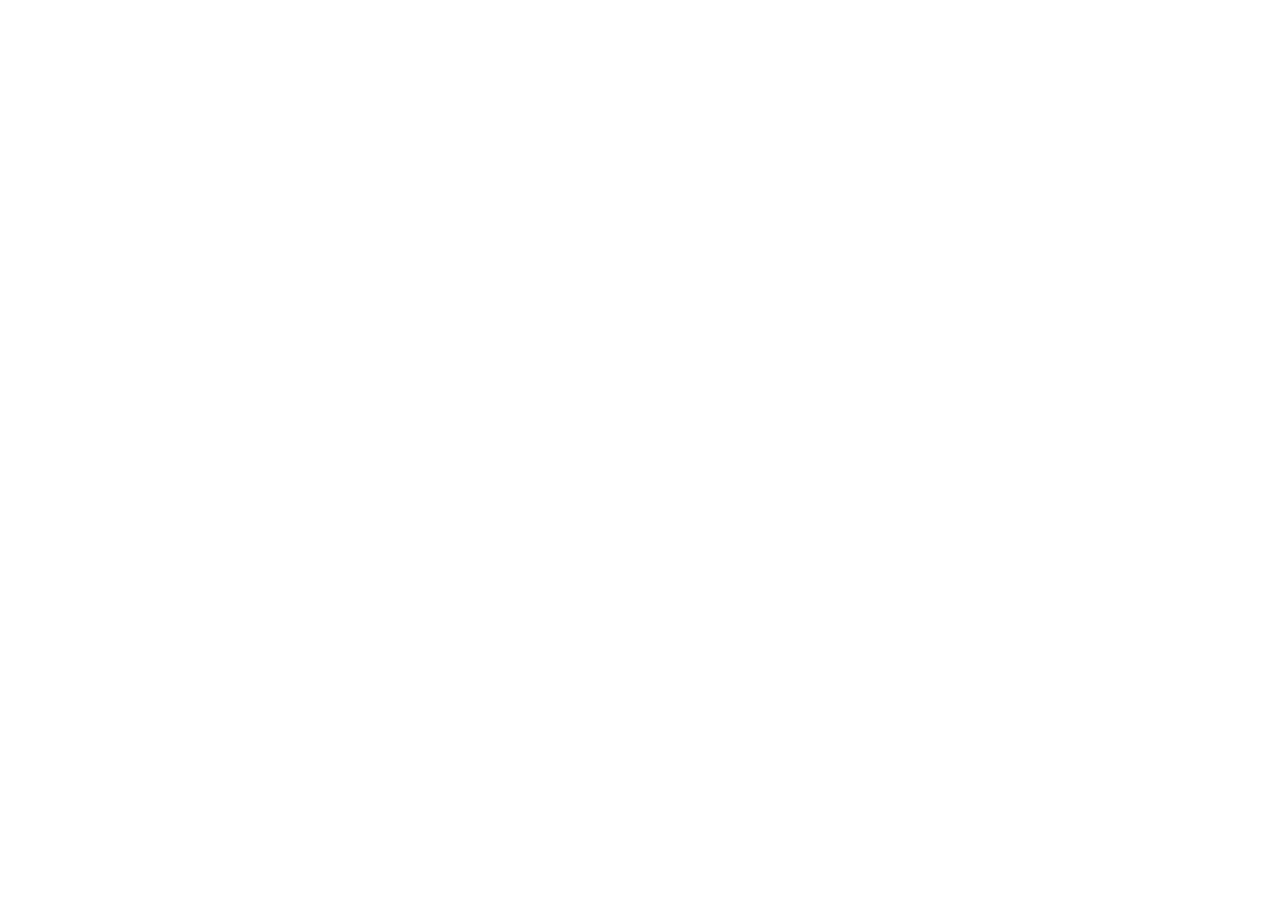
==== commit bacbb865: "Updates" ====
--- a/index.html
+++ b/index.html
@@ -1,6 +1 @@
-<!DOCTYPE html><html><head><meta charSet="utf-8"/><meta http-equiv="x-ua-compatible" content="ie=edge"/><meta name="viewport" content="width=device-width, initial-scale=1, shrink-to-fit=no"/><style data-href="/component---src-pages-index-js.b1454ad9f574fbfeef53.css">body{background-image:url(/static/tree_bark-8c3a9c2fb4650bf822f9ffbe0c1cb890.png);background-color:#fff}.bodytext{display:flex;justify-content:center;flex-direction:column;width:50vw;max-width:650;margin:0 auto}.bodytext,.Header,Link.Header{font-family:Courier New,Courier,monospace;color:#fff}h2.post,h3.post{font-family:Impact,Charcoal,sans-serif;color:#000}a{color:initial;color:inherit}.title{color:#fff}a:hover{color:#6495ed;text-decoration:none;cursor:pointer}.post,div.bodytext{color:#000;max-width:40vw}h2.post{font-size:1.5em}h2.post,h3.post{margin:1px;padding:1px}h3.post{font-size:1.3em}p.post{font-size:1.2em}.title,a.Header{color:#fff}.title:hover{color:#6495ed;text-decoration:none;cursor:pointer}.Header{background-color:rgba(0,0,0,.85);color:#fff;position:fixed;width:100%}</style><meta name="generator" content="Gatsby 2.0.35"/><style id="typography.js">html{font-family:sans-serif;-ms-text-size-adjust:100%;-webkit-text-size-adjust:100%}body{margin:0}article,aside,details,figcaption,figure,footer,header,main,menu,nav,section,summary{display:block}audio,canvas,progress,video{display:inline-block}audio:not([controls]){display:none;height:0}progress{vertical-align:baseline}[hidden],template{display:none}a{background-color:transparent;-webkit-text-decoration-skip:objects}a:active,a:hover{outline-width:0}abbr[title]{border-bottom:none;text-decoration:underline;text-decoration:underline dotted}b,strong{font-weight:inherit;font-weight:bolder}dfn{font-style:italic}h1{font-size:2em;margin:.67em 0}mark{background-color:#ff0;color:#000}small{font-size:80%}sub,sup{font-size:75%;line-height:0;position:relative;vertical-align:baseline}sub{bottom:-.25em}sup{top:-.5em}img{border-style:none}svg:not(:root){overflow:hidden}code,kbd,pre,samp{font-family:monospace,monospace;font-size:1em}figure{margin:1em 40px}hr{box-sizing:content-box;height:0;overflow:visible}button,input,optgroup,select,textarea{font:inherit;margin:0}optgroup{font-weight:700}button,input{overflow:visible}button,select{text-transform:none}[type=reset],[type=submit],button,html [type=button]{-webkit-appearance:button}[type=button]::-moz-focus-inner,[type=reset]::-moz-focus-inner,[type=submit]::-moz-focus-inner,button::-moz-focus-inner{border-style:none;padding:0}[type=button]:-moz-focusring,[type=reset]:-moz-focusring,[type=submit]:-moz-focusring,button:-moz-focusring{outline:1px dotted ButtonText}fieldset{border:1px solid silver;margin:0 2px;padding:.35em .625em .75em}legend{box-sizing:border-box;color:inherit;display:table;max-width:100%;padding:0;white-space:normal}textarea{overflow:auto}[type=checkbox],[type=radio]{box-sizing:border-box;padding:0}[type=number]::-webkit-inner-spin-button,[type=number]::-webkit-outer-spin-button{height:auto}[type=search]{-webkit-appearance:textfield;outline-offset:-2px}[type=search]::-webkit-search-cancel-button,[type=search]::-webkit-search-decoration{-webkit-appearance:none}::-webkit-input-placeholder{color:inherit;opacity:.54}::-webkit-file-upload-button{-webkit-appearance:button;font:inherit}html{font:112.5%/1.6666666666666667 'Georgia','Cambria',serif;box-sizing:border-box;overflow-y:scroll;}*{box-sizing:inherit;}*:before{box-sizing:inherit;}*:after{box-sizing:inherit;}body{color:hsla(0,0%,0%,0.87);font-family:'Georgia','Cambria',serif;font-weight:400;word-wrap:break-word;font-kerning:normal;-moz-font-feature-settings:"kern", "liga", "clig", "calt";-ms-font-feature-settings:"kern", "liga", "clig", "calt";-webkit-font-feature-settings:"kern", "liga", "clig", "calt";font-feature-settings:"kern", "liga", "clig", "calt";}img{max-width:100%;margin-left:0;margin-right:0;margin-top:0;padding-bottom:0;padding-left:0;padding-right:0;padding-top:0;margin-bottom:1.66667rem;}h1{margin-left:0;margin-right:0;margin-top:0;padding-bottom:0;padding-left:0;padding-right:0;padding-top:0;margin-bottom:1.66667rem;color:hsla(0,0%,0%,0.5);font-family:'Montserrat',sans-serif;font-weight:400;text-rendering:optimizeLegibility;font-size:2rem;line-height:1.1;}h2{margin-left:0;margin-right:0;margin-top:0;padding-bottom:0;padding-left:0;padding-right:0;padding-top:0;margin-bottom:1.66667rem;color:hsla(0,0%,0%,0.5);font-family:'Montserrat',sans-serif;font-weight:400;text-rendering:optimizeLegibility;font-size:1.51572rem;line-height:1.1;}h3{margin-left:0;margin-right:0;margin-top:0;padding-bottom:0;padding-left:0;padding-right:0;padding-top:0;margin-bottom:1.66667rem;color:hsla(0,0%,0%,0.5);font-family:'Montserrat',sans-serif;font-weight:400;text-rendering:optimizeLegibility;font-size:1.31951rem;line-height:1.1;}h4{margin-left:0;margin-right:0;margin-top:0;padding-bottom:0;padding-left:0;padding-right:0;padding-top:0;margin-bottom:1.66667rem;color:hsla(0,0%,0%,0.5);font-family:'Montserrat',sans-serif;font-weight:400;text-rendering:optimizeLegibility;font-size:1rem;line-height:1.1;}h5{margin-left:0;margin-right:0;margin-top:0;padding-bottom:0;padding-left:0;padding-right:0;padding-top:0;margin-bottom:1.66667rem;color:hsla(0,0%,0%,0.5);font-family:'Montserrat',sans-serif;font-weight:400;text-rendering:optimizeLegibility;font-size:0.87055rem;line-height:1.1;}h6{margin-left:0;margin-right:0;margin-top:0;padding-bottom:0;padding-left:0;padding-right:0;padding-top:0;margin-bottom:1.66667rem;color:hsla(0,0%,0%,0.5);font-family:'Montserrat',sans-serif;font-weight:400;text-rendering:optimizeLegibility;font-size:0.81225rem;line-height:1.1;font-style:italic;}hgroup{margin-left:0;margin-right:0;margin-top:0;padding-bottom:0;padding-left:0;padding-right:0;padding-top:0;margin-bottom:1.66667rem;}ul{margin-left:1.66667rem;margin-right:0;margin-top:0;padding-bottom:0;padding-left:0;padding-right:0;padding-top:0;margin-bottom:1.66667rem;list-style-position:outside;list-style-image:none;list-style:disc;}ol{margin-left:1.66667rem;margin-right:0;margin-top:0;padding-bottom:0;padding-left:0;padding-right:0;padding-top:0;margin-bottom:1.66667rem;list-style-position:outside;list-style-image:none;}dl{margin-left:0;margin-right:0;margin-top:0;padding-bottom:0;padding-left:0;padding-right:0;padding-top:0;margin-bottom:1.66667rem;}dd{margin-left:0;margin-right:0;margin-top:0;padding-bottom:0;padding-left:0;padding-right:0;padding-top:0;margin-bottom:1.66667rem;}p{margin-left:0;margin-right:0;margin-top:0;padding-bottom:0;padding-left:0;padding-right:0;padding-top:0;margin-bottom:1.66667rem;}figure{margin-left:0;margin-right:0;margin-top:0;padding-bottom:0;padding-left:0;padding-right:0;padding-top:0;margin-bottom:1.66667rem;}pre{margin-left:0;margin-right:0;margin-top:0;padding-bottom:0;padding-left:0;padding-right:0;padding-top:0;margin-bottom:1.66667rem;font-size:0.85rem;line-height:1.66667rem;}table{margin-left:0;margin-right:0;margin-top:0;padding-bottom:0;padding-left:0;padding-right:0;padding-top:0;margin-bottom:1.66667rem;font-size:1rem;line-height:1.66667rem;border-collapse:collapse;width:100%;}fieldset{margin-left:0;margin-right:0;margin-top:0;padding-bottom:0;padding-left:0;padding-right:0;padding-top:0;margin-bottom:1.66667rem;}blockquote{margin-left:0;margin-right:0;margin-top:0;padding-bottom:0.83333rem;padding-left:1.45833rem;padding-right:0.83333rem;padding-top:0.83333rem;margin-bottom:1.66667rem;font-size:1.1487rem;line-height:1.66667rem;background:hsla(0,0%,0%,0.03);color:hsla(0,0%,0%,0.69);border-left:0.20833rem solid hsla(0,0%,0%,0.2);}form{margin-left:0;margin-right:0;margin-top:0;padding-bottom:0;padding-left:0;padding-right:0;padding-top:0;margin-bottom:1.66667rem;}noscript{margin-left:0;margin-right:0;margin-top:0;padding-bottom:0;padding-left:0;padding-right:0;padding-top:0;margin-bottom:1.66667rem;}iframe{margin-left:0;margin-right:0;margin-top:0;padding-bottom:0;padding-left:0;padding-right:0;padding-top:0;margin-bottom:1.66667rem;}hr{margin-left:0;margin-right:0;margin-top:0;padding-bottom:0;padding-left:0;padding-right:0;padding-top:0;margin-bottom:calc(1.66667rem - 1px);background:hsla(0,0%,0%,0.2);border:none;height:1px;}address{margin-left:0;margin-right:0;margin-top:0;padding-bottom:0;padding-left:0;padding-right:0;padding-top:0;margin-bottom:1.66667rem;}b{font-weight:700;}strong{font-weight:700;}dt{font-weight:700;}th{font-weight:700;}li{margin-bottom:calc(1.66667rem / 2);}ol li{padding-left:0;}ul li{padding-left:0;}li > ol{margin-left:1.66667rem;margin-bottom:calc(1.66667rem / 2);margin-top:calc(1.66667rem / 2);}li > ul{margin-left:1.66667rem;margin-bottom:calc(1.66667rem / 2);margin-top:calc(1.66667rem / 2);}blockquote *:last-child{margin-bottom:0;}li *:last-child{margin-bottom:0;}p *:last-child{margin-bottom:0;}li > p{margin-bottom:calc(1.66667rem / 2);}code{font-size:0.85rem;line-height:1.66667rem;}kbd{font-size:0.85rem;line-height:1.66667rem;}samp{font-size:0.85rem;line-height:1.66667rem;}abbr{border-bottom:1px dotted hsla(0,0%,0%,0.5);cursor:help;}acronym{border-bottom:1px dotted hsla(0,0%,0%,0.5);cursor:help;}abbr[title]{border-bottom:1px dotted hsla(0,0%,0%,0.5);cursor:help;text-decoration:none;}thead{text-align:left;}td,th{text-align:left;border-bottom:1px solid hsla(0,0%,0%,0.12);font-feature-settings:"tnum";-moz-font-feature-settings:"tnum";-ms-font-feature-settings:"tnum";-webkit-font-feature-settings:"tnum";padding-left:1.11111rem;padding-right:1.11111rem;padding-top:0.83333rem;padding-bottom:calc(0.83333rem - 1px);}th:first-child,td:first-child{padding-left:0;}th:last-child,td:last-child{padding-right:0;}a{color:#07e;text-decoration:none;}a:hover,a:active{color:#e32;}blockquote > :last-child{margin-bottom:0;}blockquote cite{font-size:1rem;line-height:1.66667rem;color:hsla(0,0%,0%,0.87);font-weight:400;}blockquote cite:before{content:"— ";}@media only screen and (max-width:480px){ul,ol{margin-left:1.66667rem;}blockquote{margin-left:-1.25rem;margin-right:-1.25rem;padding-left:1.14583rem;padding-right:1.25rem;}}h1,h2,h3,h4,h5,h6{margin-top:3.33333rem;}</style><link href="//fonts.googleapis.com/css?family=Montserrat:400" rel="stylesheet" type="text/css"/><link as="script" rel="preload" href="/component---src-pages-index-js-7b2fdf53769ca8474dc8.js"/><link as="script" rel="preload" href="/app-390be8f1374e65da1eb4.js"/><link as="script" rel="preload" href="/webpack-runtime-d71d0f1bddf134395709.js"/><link rel="preload" href="/static/d/173/path---index-6a9-NZuapzHg3X9TaN1iIixfv1W23E.json" as="fetch" crossOrigin="use-credentials"/></head><body><div id="___gatsby"><div style="outline:none" tabindex="-1" role="group"><div class="Header" style="styles:[object Object]"><br/><header style="margin-bottom:1.5rem;styles:[object Object]"><a aria-current="page" class="title" style="text-shadow:none" class="" href="/"><h3 class="title" style="display:inline;width:70%;styles:[object Object]">Hosni Berker</h3></a><ul style="list-style:none;float:right;styles:[object Object]"><li style="display:inline-block;margin-right:1rem"><a aria-current="page" style="styles:[object Object]" target="_blank" class="" href="/">Home</a></li><li style="display:inline-block;margin-right:1rem"><a style="styles:[object Object]" target="_blank" href="/about/">About</a></li><li style="display:inline-block;margin-right:1rem"><a style="styles:[object Object]" target="_blank" href="/contact/">Contact</a></li></ul></header></div><br/><br/><br/><br/><br/><div class="bodytext" style="styles:[object Object]"><ul><div class="post"><h2 align="center" class="post"><strong><a href="https://github.com/hberker/Cryptography-Project"><u>Cryptography Project</u></a></strong></h2><h3 align="center" class="post"><b><em> — </em></b>C++<b><em> — </em></b></h3><p align="center" class="post">This project uses three types of ciphers. The first - is a Caesar, the second a Vignere, and the third a Polybius.</p></div><div class="post"><h2 align="center" class="post"><strong><a href="https://github.com/hberker/Discord-Challonge-Bot"><u>Discord Bot</u></a></strong></h2><h3 align="center" class="post"><b><em> — </em></b>Java<b><em> — </em></b></h3><p align="center" class="post">This bot connects to discord and can be used to run tournaments through the challonge api.- The bot is called Hal 9000 and can be run from your computer.- To do this you must connect it through discord.</p></div><div class="post"><h2 align="center" class="post"><strong><a href="https://github.com/hberker/Snake"><u>Snake</u></a></strong></h2><h3 align="center" class="post"><b><em> — </em></b>Java<b><em> — </em></b></h3><p align="center" class="post">In this project I recreated the classic game of snake in Java. - The game is simple: you control a 2-D snake made out of blocks, and direct- it across the screen as you try to consume apples. Click the link to be taken to the repo.</p></div></ul></div></div></div><script id="gatsby-script-loader">/*<![CDATA[*/window.page={"componentChunkName":"component---src-pages-index-js","jsonName":"index","path":"/"};window.dataPath="173/path---index-6a9-NZuapzHg3X9TaN1iIixfv1W23E";/*]]>*/</script><script id="gatsby-chunk-mapping">/*<![CDATA[*/window.___chunkMapping={"app":["/app-390be8f1374e65da1eb4.js"],"component---src-pages-about-page-about-css-modules-js":["/component---src-pages-about-page-about-css-modules-js.32f4263e5792d21493aa.css","/component---src-pages-about-page-about-css-modules-js-1c6f59b42d81e9432c5f.js"],"component---src-pages-index-js":["/component---src-pages-index-js.b1454ad9f574fbfeef53.css","/component---src-pages-index-js-7b2fdf53769ca8474dc8.js"]};/*]]>*/</script><script src="/webpack-runtime-d71d0f1bddf134395709.js" async=""></script><script src="/app-390be8f1374e65da1eb4.js" async=""></script><script src="/component---src-pages-index-js-7b2fdf53769ca8474dc8.js" async=""></script></body></html>+<!DOCTYPE html><html><head><meta charSet="utf-8"/><meta http-equiv="x-ua-compatible" content="ie=edge"/><meta name="viewport" content="width=device-width, initial-scale=1, shrink-to-fit=no"/><style id="typography.js">html{font-family:sans-serif;-ms-text-size-adjust:100%;-webkit-text-size-adjust:100%}body{margin:0}article,aside,details,figcaption,figure,footer,header,main,menu,nav,section,summary{display:block}audio,canvas,progress,video{display:inline-block}audio:not([controls]){display:none;height:0}progress{vertical-align:baseline}[hidden],template{display:none}a{background-color:transparent;-webkit-text-decoration-skip:objects}a:active,a:hover{outline-width:0}abbr[title]{border-bottom:none;text-decoration:underline;text-decoration:underline dotted}b,strong{font-weight:inherit;font-weight:bolder}dfn{font-style:italic}h1{font-size:2em;margin:.67em 0}mark{background-color:#ff0;color:#000}small{font-size:80%}sub,sup{font-size:75%;line-height:0;position:relative;vertical-align:baseline}sub{bottom:-.25em}sup{top:-.5em}img{border-style:none}svg:not(:root){overflow:hidden}code,kbd,pre,samp{font-family:monospace,monospace;font-size:1em}figure{margin:1em 40px}hr{box-sizing:content-box;height:0;overflow:visible}button,input,optgroup,select,textarea{font:inherit;margin:0}optgroup{font-weight:700}button,input{overflow:visible}button,select{text-transform:none}[type=reset],[type=submit],button,html [type=button]{-webkit-appearance:button}[type=button]::-moz-focus-inner,[type=reset]::-moz-focus-inner,[type=submit]::-moz-focus-inner,button::-moz-focus-inner{border-style:none;padding:0}[type=button]:-moz-focusring,[type=reset]:-moz-focusring,[type=submit]:-moz-focusring,button:-moz-focusring{outline:1px dotted ButtonText}fieldset{border:1px solid silver;margin:0 2px;padding:.35em .625em .75em}legend{box-sizing:border-box;color:inherit;display:table;max-width:100%;padding:0;white-space:normal}textarea{overflow:auto}[type=checkbox],[type=radio]{box-sizing:border-box;padding:0}[type=number]::-webkit-inner-spin-button,[type=number]::-webkit-outer-spin-button{height:auto}[type=search]{-webkit-appearance:textfield;outline-offset:-2px}[type=search]::-webkit-search-cancel-button,[type=search]::-webkit-search-decoration{-webkit-appearance:none}::-webkit-input-placeholder{color:inherit;opacity:.54}::-webkit-file-upload-button{-webkit-appearance:button;font:inherit}html{font:112.5%/1.6666666666666667 'Georgia','Cambria',serif;box-sizing:border-box;overflow-y:scroll;}*{box-sizing:inherit;}*:before{box-sizing:inherit;}*:after{box-sizing:inherit;}body{color:hsla(0,0%,0%,0.87);font-family:'Georgia','Cambria',serif;font-weight:400;word-wrap:break-word;font-kerning:normal;-moz-font-feature-settings:"kern", "liga", "clig", "calt";-ms-font-feature-settings:"kern", "liga", "clig", "calt";-webkit-font-feature-settings:"kern", "liga", "clig", "calt";font-feature-settings:"kern", "liga", "clig", "calt";}img{max-width:100%;margin-left:0;margin-right:0;margin-top:0;padding-bottom:0;padding-left:0;padding-right:0;padding-top:0;margin-bottom:1.66667rem;}h1{margin-left:0;margin-right:0;margin-top:0;padding-bottom:0;padding-left:0;padding-right:0;padding-top:0;margin-bottom:1.66667rem;color:hsla(0,0%,0%,0.5);font-family:'Montserrat',sans-serif;font-weight:400;text-rendering:optimizeLegibility;font-size:2rem;line-height:1.1;}h2{margin-left:0;margin-right:0;margin-top:0;padding-bottom:0;padding-left:0;padding-right:0;padding-top:0;margin-bottom:1.66667rem;color:hsla(0,0%,0%,0.5);font-family:'Montserrat',sans-serif;font-weight:400;text-rendering:optimizeLegibility;font-size:1.51572rem;line-height:1.1;}h3{margin-left:0;margin-right:0;margin-top:0;padding-bottom:0;padding-left:0;padding-right:0;padding-top:0;margin-bottom:1.66667rem;color:hsla(0,0%,0%,0.5);font-family:'Montserrat',sans-serif;font-weight:400;text-rendering:optimizeLegibility;font-size:1.31951rem;line-height:1.1;}h4{margin-left:0;margin-right:0;margin-top:0;padding-bottom:0;padding-left:0;padding-right:0;padding-top:0;margin-bottom:1.66667rem;color:hsla(0,0%,0%,0.5);font-family:'Montserrat',sans-serif;font-weight:400;text-rendering:optimizeLegibility;font-size:1rem;line-height:1.1;}h5{margin-left:0;margin-right:0;margin-top:0;padding-bottom:0;padding-left:0;padding-right:0;padding-top:0;margin-bottom:1.66667rem;color:hsla(0,0%,0%,0.5);font-family:'Montserrat',sans-serif;font-weight:400;text-rendering:optimizeLegibility;font-size:0.87055rem;line-height:1.1;}h6{margin-left:0;margin-right:0;margin-top:0;padding-bottom:0;padding-left:0;padding-right:0;padding-top:0;margin-bottom:1.66667rem;color:hsla(0,0%,0%,0.5);font-family:'Montserrat',sans-serif;font-weight:400;text-rendering:optimizeLegibility;font-size:0.81225rem;line-height:1.1;font-style:italic;}hgroup{margin-left:0;margin-right:0;margin-top:0;padding-bottom:0;padding-left:0;padding-right:0;padding-top:0;margin-bottom:1.66667rem;}ul{margin-left:1.66667rem;margin-right:0;margin-top:0;padding-bottom:0;padding-left:0;padding-right:0;padding-top:0;margin-bottom:1.66667rem;list-style-position:outside;list-style-image:none;list-style:disc;}ol{margin-left:1.66667rem;margin-right:0;margin-top:0;padding-bottom:0;padding-left:0;padding-right:0;padding-top:0;margin-bottom:1.66667rem;list-style-position:outside;list-style-image:none;}dl{margin-left:0;margin-right:0;margin-top:0;padding-bottom:0;padding-left:0;padding-right:0;padding-top:0;margin-bottom:1.66667rem;}dd{margin-left:0;margin-right:0;margin-top:0;padding-bottom:0;padding-left:0;padding-right:0;padding-top:0;margin-bottom:1.66667rem;}p{margin-left:0;margin-right:0;margin-top:0;padding-bottom:0;padding-left:0;padding-right:0;padding-top:0;margin-bottom:1.66667rem;}figure{margin-left:0;margin-right:0;margin-top:0;padding-bottom:0;padding-left:0;padding-right:0;padding-top:0;margin-bottom:1.66667rem;}pre{margin-left:0;margin-right:0;margin-top:0;padding-bottom:0;padding-left:0;padding-right:0;padding-top:0;margin-bottom:1.66667rem;font-size:0.85rem;line-height:1.66667rem;}table{margin-left:0;margin-right:0;margin-top:0;padding-bottom:0;padding-left:0;padding-right:0;padding-top:0;margin-bottom:1.66667rem;font-size:1rem;line-height:1.66667rem;border-collapse:collapse;width:100%;}fieldset{margin-left:0;margin-right:0;margin-top:0;padding-bottom:0;padding-left:0;padding-right:0;padding-top:0;margin-bottom:1.66667rem;}blockquote{margin-left:0;margin-right:0;margin-top:0;padding-bottom:0.83333rem;padding-left:1.45833rem;padding-right:0.83333rem;padding-top:0.83333rem;margin-bottom:1.66667rem;font-size:1.1487rem;line-height:1.66667rem;background:hsla(0,0%,0%,0.03);color:hsla(0,0%,0%,0.69);border-left:0.20833rem solid hsla(0,0%,0%,0.2);}form{margin-left:0;margin-right:0;margin-top:0;padding-bottom:0;padding-left:0;padding-right:0;padding-top:0;margin-bottom:1.66667rem;}noscript{margin-left:0;margin-right:0;margin-top:0;padding-bottom:0;padding-left:0;padding-right:0;padding-top:0;margin-bottom:1.66667rem;}iframe{margin-left:0;margin-right:0;margin-top:0;padding-bottom:0;padding-left:0;padding-right:0;padding-top:0;margin-bottom:1.66667rem;}hr{margin-left:0;margin-right:0;margin-top:0;padding-bottom:0;padding-left:0;padding-right:0;padding-top:0;margin-bottom:calc(1.66667rem - 1px);background:hsla(0,0%,0%,0.2);border:none;height:1px;}address{margin-left:0;margin-right:0;margin-top:0;padding-bottom:0;padding-left:0;padding-right:0;padding-top:0;margin-bottom:1.66667rem;}b{font-weight:700;}strong{font-weight:700;}dt{font-weight:700;}th{font-weight:700;}li{margin-bottom:calc(1.66667rem / 2);}ol li{padding-left:0;}ul li{padding-left:0;}li > ol{margin-left:1.66667rem;margin-bottom:calc(1.66667rem / 2);margin-top:calc(1.66667rem / 2);}li > ul{margin-left:1.66667rem;margin-bottom:calc(1.66667rem / 2);margin-top:calc(1.66667rem / 2);}blockquote *:last-child{margin-bottom:0;}li *:last-child{margin-bottom:0;}p *:last-child{margin-bottom:0;}li > p{margin-bottom:calc(1.66667rem / 2);}code{font-size:0.85rem;line-height:1.66667rem;}kbd{font-size:0.85rem;line-height:1.66667rem;}samp{font-size:0.85rem;line-height:1.66667rem;}abbr{border-bottom:1px dotted hsla(0,0%,0%,0.5);cursor:help;}acronym{border-bottom:1px dotted hsla(0,0%,0%,0.5);cursor:help;}abbr[title]{border-bottom:1px dotted hsla(0,0%,0%,0.5);cursor:help;text-decoration:none;}thead{text-align:left;}td,th{text-align:left;border-bottom:1px solid hsla(0,0%,0%,0.12);font-feature-settings:"tnum";-moz-font-feature-settings:"tnum";-ms-font-feature-settings:"tnum";-webkit-font-feature-settings:"tnum";padding-left:1.11111rem;padding-right:1.11111rem;padding-top:0.83333rem;padding-bottom:calc(0.83333rem - 1px);}th:first-child,td:first-child{padding-left:0;}th:last-child,td:last-child{padding-right:0;}a{color:#07e;text-decoration:none;}a:hover,a:active{color:#e32;}blockquote > :last-child{margin-bottom:0;}blockquote cite{font-size:1rem;line-height:1.66667rem;color:hsla(0,0%,0%,0.87);font-weight:400;}blockquote cite:before{content:"— ";}@media only screen and (max-width:480px){ul,ol{margin-left:1.66667rem;}blockquote{margin-left:-1.25rem;margin-right:-1.25rem;padding-left:1.14583rem;padding-right:1.25rem;}}h1,h2,h3,h4,h5,h6{margin-top:3.33333rem;}</style><link href="//fonts.googleapis.com/css?family=Montserrat:400" rel="stylesheet" type="text/css"/><script src="/socket.io/socket.io.js"></script></head><body><div id="___gatsby"></div><script src="/commons.js"></script></body></html>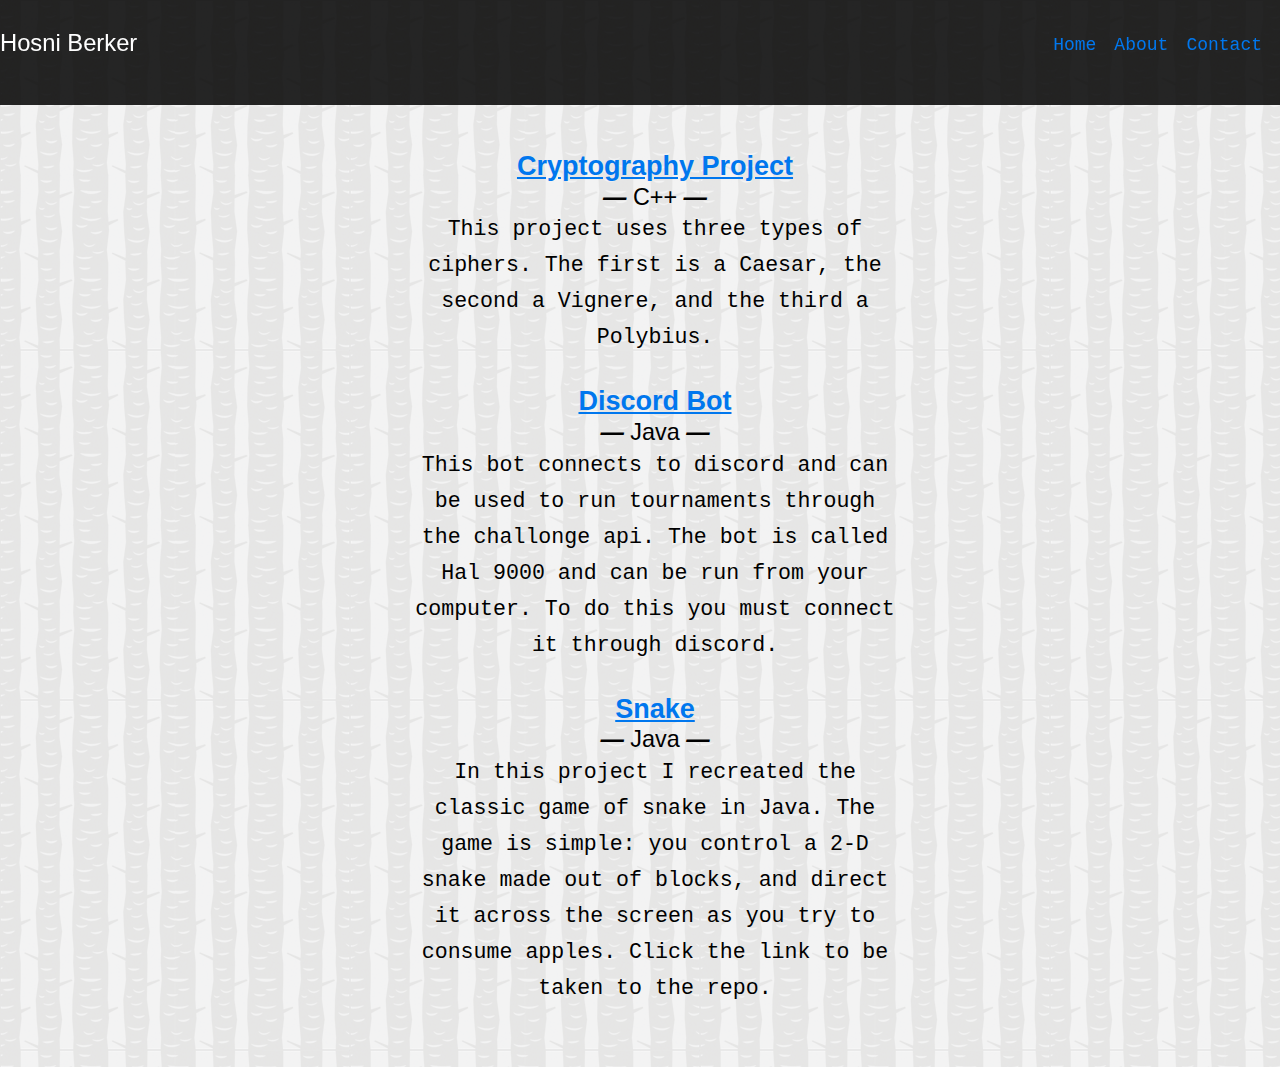
==== commit 9c949e1e: "Updates" ====
--- a/index.html
+++ b/index.html
@@ -1 +1,6 @@
-<!DOCTYPE html><html><head><meta charSet="utf-8"/><meta http-equiv="x-ua-compatible" content="ie=edge"/><meta name="viewport" content="width=device-width, initial-scale=1, shrink-to-fit=no"/><style id="typography.js">html{font-family:sans-serif;-ms-text-size-adjust:100%;-webkit-text-size-adjust:100%}body{margin:0}article,aside,details,figcaption,figure,footer,header,main,menu,nav,section,summary{display:block}audio,canvas,progress,video{display:inline-block}audio:not([controls]){display:none;height:0}progress{vertical-align:baseline}[hidden],template{display:none}a{background-color:transparent;-webkit-text-decoration-skip:objects}a:active,a:hover{outline-width:0}abbr[title]{border-bottom:none;text-decoration:underline;text-decoration:underline dotted}b,strong{font-weight:inherit;font-weight:bolder}dfn{font-style:italic}h1{font-size:2em;margin:.67em 0}mark{background-color:#ff0;color:#000}small{font-size:80%}sub,sup{font-size:75%;line-height:0;position:relative;vertical-align:baseline}sub{bottom:-.25em}sup{top:-.5em}img{border-style:none}svg:not(:root){overflow:hidden}code,kbd,pre,samp{font-family:monospace,monospace;font-size:1em}figure{margin:1em 40px}hr{box-sizing:content-box;height:0;overflow:visible}button,input,optgroup,select,textarea{font:inherit;margin:0}optgroup{font-weight:700}button,input{overflow:visible}button,select{text-transform:none}[type=reset],[type=submit],button,html [type=button]{-webkit-appearance:button}[type=button]::-moz-focus-inner,[type=reset]::-moz-focus-inner,[type=submit]::-moz-focus-inner,button::-moz-focus-inner{border-style:none;padding:0}[type=button]:-moz-focusring,[type=reset]:-moz-focusring,[type=submit]:-moz-focusring,button:-moz-focusring{outline:1px dotted ButtonText}fieldset{border:1px solid silver;margin:0 2px;padding:.35em .625em .75em}legend{box-sizing:border-box;color:inherit;display:table;max-width:100%;padding:0;white-space:normal}textarea{overflow:auto}[type=checkbox],[type=radio]{box-sizing:border-box;padding:0}[type=number]::-webkit-inner-spin-button,[type=number]::-webkit-outer-spin-button{height:auto}[type=search]{-webkit-appearance:textfield;outline-offset:-2px}[type=search]::-webkit-search-cancel-button,[type=search]::-webkit-search-decoration{-webkit-appearance:none}::-webkit-input-placeholder{color:inherit;opacity:.54}::-webkit-file-upload-button{-webkit-appearance:button;font:inherit}html{font:112.5%/1.6666666666666667 'Georgia','Cambria',serif;box-sizing:border-box;overflow-y:scroll;}*{box-sizing:inherit;}*:before{box-sizing:inherit;}*:after{box-sizing:inherit;}body{color:hsla(0,0%,0%,0.87);font-family:'Georgia','Cambria',serif;font-weight:400;word-wrap:break-word;font-kerning:normal;-moz-font-feature-settings:"kern", "liga", "clig", "calt";-ms-font-feature-settings:"kern", "liga", "clig", "calt";-webkit-font-feature-settings:"kern", "liga", "clig", "calt";font-feature-settings:"kern", "liga", "clig", "calt";}img{max-width:100%;margin-left:0;margin-right:0;margin-top:0;padding-bottom:0;padding-left:0;padding-right:0;padding-top:0;margin-bottom:1.66667rem;}h1{margin-left:0;margin-right:0;margin-top:0;padding-bottom:0;padding-left:0;padding-right:0;padding-top:0;margin-bottom:1.66667rem;color:hsla(0,0%,0%,0.5);font-family:'Montserrat',sans-serif;font-weight:400;text-rendering:optimizeLegibility;font-size:2rem;line-height:1.1;}h2{margin-left:0;margin-right:0;margin-top:0;padding-bottom:0;padding-left:0;padding-right:0;padding-top:0;margin-bottom:1.66667rem;color:hsla(0,0%,0%,0.5);font-family:'Montserrat',sans-serif;font-weight:400;text-rendering:optimizeLegibility;font-size:1.51572rem;line-height:1.1;}h3{margin-left:0;margin-right:0;margin-top:0;padding-bottom:0;padding-left:0;padding-right:0;padding-top:0;margin-bottom:1.66667rem;color:hsla(0,0%,0%,0.5);font-family:'Montserrat',sans-serif;font-weight:400;text-rendering:optimizeLegibility;font-size:1.31951rem;line-height:1.1;}h4{margin-left:0;margin-right:0;margin-top:0;padding-bottom:0;padding-left:0;padding-right:0;padding-top:0;margin-bottom:1.66667rem;color:hsla(0,0%,0%,0.5);font-family:'Montserrat',sans-serif;font-weight:400;text-rendering:optimizeLegibility;font-size:1rem;line-height:1.1;}h5{margin-left:0;margin-right:0;margin-top:0;padding-bottom:0;padding-left:0;padding-right:0;padding-top:0;margin-bottom:1.66667rem;color:hsla(0,0%,0%,0.5);font-family:'Montserrat',sans-serif;font-weight:400;text-rendering:optimizeLegibility;font-size:0.87055rem;line-height:1.1;}h6{margin-left:0;margin-right:0;margin-top:0;padding-bottom:0;padding-left:0;padding-right:0;padding-top:0;margin-bottom:1.66667rem;color:hsla(0,0%,0%,0.5);font-family:'Montserrat',sans-serif;font-weight:400;text-rendering:optimizeLegibility;font-size:0.81225rem;line-height:1.1;font-style:italic;}hgroup{margin-left:0;margin-right:0;margin-top:0;padding-bottom:0;padding-left:0;padding-right:0;padding-top:0;margin-bottom:1.66667rem;}ul{margin-left:1.66667rem;margin-right:0;margin-top:0;padding-bottom:0;padding-left:0;padding-right:0;padding-top:0;margin-bottom:1.66667rem;list-style-position:outside;list-style-image:none;list-style:disc;}ol{margin-left:1.66667rem;margin-right:0;margin-top:0;padding-bottom:0;padding-left:0;padding-right:0;padding-top:0;margin-bottom:1.66667rem;list-style-position:outside;list-style-image:none;}dl{margin-left:0;margin-right:0;margin-top:0;padding-bottom:0;padding-left:0;padding-right:0;padding-top:0;margin-bottom:1.66667rem;}dd{margin-left:0;margin-right:0;margin-top:0;padding-bottom:0;padding-left:0;padding-right:0;padding-top:0;margin-bottom:1.66667rem;}p{margin-left:0;margin-right:0;margin-top:0;padding-bottom:0;padding-left:0;padding-right:0;padding-top:0;margin-bottom:1.66667rem;}figure{margin-left:0;margin-right:0;margin-top:0;padding-bottom:0;padding-left:0;padding-right:0;padding-top:0;margin-bottom:1.66667rem;}pre{margin-left:0;margin-right:0;margin-top:0;padding-bottom:0;padding-left:0;padding-right:0;padding-top:0;margin-bottom:1.66667rem;font-size:0.85rem;line-height:1.66667rem;}table{margin-left:0;margin-right:0;margin-top:0;padding-bottom:0;padding-left:0;padding-right:0;padding-top:0;margin-bottom:1.66667rem;font-size:1rem;line-height:1.66667rem;border-collapse:collapse;width:100%;}fieldset{margin-left:0;margin-right:0;margin-top:0;padding-bottom:0;padding-left:0;padding-right:0;padding-top:0;margin-bottom:1.66667rem;}blockquote{margin-left:0;margin-right:0;margin-top:0;padding-bottom:0.83333rem;padding-left:1.45833rem;padding-right:0.83333rem;padding-top:0.83333rem;margin-bottom:1.66667rem;font-size:1.1487rem;line-height:1.66667rem;background:hsla(0,0%,0%,0.03);color:hsla(0,0%,0%,0.69);border-left:0.20833rem solid hsla(0,0%,0%,0.2);}form{margin-left:0;margin-right:0;margin-top:0;padding-bottom:0;padding-left:0;padding-right:0;padding-top:0;margin-bottom:1.66667rem;}noscript{margin-left:0;margin-right:0;margin-top:0;padding-bottom:0;padding-left:0;padding-right:0;padding-top:0;margin-bottom:1.66667rem;}iframe{margin-left:0;margin-right:0;margin-top:0;padding-bottom:0;padding-left:0;padding-right:0;padding-top:0;margin-bottom:1.66667rem;}hr{margin-left:0;margin-right:0;margin-top:0;padding-bottom:0;padding-left:0;padding-right:0;padding-top:0;margin-bottom:calc(1.66667rem - 1px);background:hsla(0,0%,0%,0.2);border:none;height:1px;}address{margin-left:0;margin-right:0;margin-top:0;padding-bottom:0;padding-left:0;padding-right:0;padding-top:0;margin-bottom:1.66667rem;}b{font-weight:700;}strong{font-weight:700;}dt{font-weight:700;}th{font-weight:700;}li{margin-bottom:calc(1.66667rem / 2);}ol li{padding-left:0;}ul li{padding-left:0;}li > ol{margin-left:1.66667rem;margin-bottom:calc(1.66667rem / 2);margin-top:calc(1.66667rem / 2);}li > ul{margin-left:1.66667rem;margin-bottom:calc(1.66667rem / 2);margin-top:calc(1.66667rem / 2);}blockquote *:last-child{margin-bottom:0;}li *:last-child{margin-bottom:0;}p *:last-child{margin-bottom:0;}li > p{margin-bottom:calc(1.66667rem / 2);}code{font-size:0.85rem;line-height:1.66667rem;}kbd{font-size:0.85rem;line-height:1.66667rem;}samp{font-size:0.85rem;line-height:1.66667rem;}abbr{border-bottom:1px dotted hsla(0,0%,0%,0.5);cursor:help;}acronym{border-bottom:1px dotted hsla(0,0%,0%,0.5);cursor:help;}abbr[title]{border-bottom:1px dotted hsla(0,0%,0%,0.5);cursor:help;text-decoration:none;}thead{text-align:left;}td,th{text-align:left;border-bottom:1px solid hsla(0,0%,0%,0.12);font-feature-settings:"tnum";-moz-font-feature-settings:"tnum";-ms-font-feature-settings:"tnum";-webkit-font-feature-settings:"tnum";padding-left:1.11111rem;padding-right:1.11111rem;padding-top:0.83333rem;padding-bottom:calc(0.83333rem - 1px);}th:first-child,td:first-child{padding-left:0;}th:last-child,td:last-child{padding-right:0;}a{color:#07e;text-decoration:none;}a:hover,a:active{color:#e32;}blockquote > :last-child{margin-bottom:0;}blockquote cite{font-size:1rem;line-height:1.66667rem;color:hsla(0,0%,0%,0.87);font-weight:400;}blockquote cite:before{content:"— ";}@media only screen and (max-width:480px){ul,ol{margin-left:1.66667rem;}blockquote{margin-left:-1.25rem;margin-right:-1.25rem;padding-left:1.14583rem;padding-right:1.25rem;}}h1,h2,h3,h4,h5,h6{margin-top:3.33333rem;}</style><link href="//fonts.googleapis.com/css?family=Montserrat:400" rel="stylesheet" type="text/css"/><script src="/socket.io/socket.io.js"></script></head><body><div id="___gatsby"></div><script src="/commons.js"></script></body></html>+<!DOCTYPE html><html><head><meta charSet="utf-8"/><meta http-equiv="x-ua-compatible" content="ie=edge"/><meta name="viewport" content="width=device-width, initial-scale=1, shrink-to-fit=no"/><style data-href="/component---src-pages-index-js.b1454ad9f574fbfeef53.css">body{background-image:url(/static/tree_bark-8c3a9c2fb4650bf822f9ffbe0c1cb890.png);background-color:#fff}.bodytext{display:flex;justify-content:center;flex-direction:column;width:50vw;max-width:650;margin:0 auto}.bodytext,.Header,Link.Header{font-family:Courier New,Courier,monospace;color:#fff}h2.post,h3.post{font-family:Impact,Charcoal,sans-serif;color:#000}a{color:initial;color:inherit}.title{color:#fff}a:hover{color:#6495ed;text-decoration:none;cursor:pointer}.post,div.bodytext{color:#000;max-width:40vw}h2.post{font-size:1.5em}h2.post,h3.post{margin:1px;padding:1px}h3.post{font-size:1.3em}p.post{font-size:1.2em}.title,a.Header{color:#fff}.title:hover{color:#6495ed;text-decoration:none;cursor:pointer}.Header{background-color:rgba(0,0,0,.85);color:#fff;position:fixed;width:100%}</style><meta name="generator" content="Gatsby 2.0.38"/><style id="typography.js">html{font-family:sans-serif;-ms-text-size-adjust:100%;-webkit-text-size-adjust:100%}body{margin:0}article,aside,details,figcaption,figure,footer,header,main,menu,nav,section,summary{display:block}audio,canvas,progress,video{display:inline-block}audio:not([controls]){display:none;height:0}progress{vertical-align:baseline}[hidden],template{display:none}a{background-color:transparent;-webkit-text-decoration-skip:objects}a:active,a:hover{outline-width:0}abbr[title]{border-bottom:none;text-decoration:underline;text-decoration:underline dotted}b,strong{font-weight:inherit;font-weight:bolder}dfn{font-style:italic}h1{font-size:2em;margin:.67em 0}mark{background-color:#ff0;color:#000}small{font-size:80%}sub,sup{font-size:75%;line-height:0;position:relative;vertical-align:baseline}sub{bottom:-.25em}sup{top:-.5em}img{border-style:none}svg:not(:root){overflow:hidden}code,kbd,pre,samp{font-family:monospace,monospace;font-size:1em}figure{margin:1em 40px}hr{box-sizing:content-box;height:0;overflow:visible}button,input,optgroup,select,textarea{font:inherit;margin:0}optgroup{font-weight:700}button,input{overflow:visible}button,select{text-transform:none}[type=reset],[type=submit],button,html [type=button]{-webkit-appearance:button}[type=button]::-moz-focus-inner,[type=reset]::-moz-focus-inner,[type=submit]::-moz-focus-inner,button::-moz-focus-inner{border-style:none;padding:0}[type=button]:-moz-focusring,[type=reset]:-moz-focusring,[type=submit]:-moz-focusring,button:-moz-focusring{outline:1px dotted ButtonText}fieldset{border:1px solid silver;margin:0 2px;padding:.35em .625em .75em}legend{box-sizing:border-box;color:inherit;display:table;max-width:100%;padding:0;white-space:normal}textarea{overflow:auto}[type=checkbox],[type=radio]{box-sizing:border-box;padding:0}[type=number]::-webkit-inner-spin-button,[type=number]::-webkit-outer-spin-button{height:auto}[type=search]{-webkit-appearance:textfield;outline-offset:-2px}[type=search]::-webkit-search-cancel-button,[type=search]::-webkit-search-decoration{-webkit-appearance:none}::-webkit-input-placeholder{color:inherit;opacity:.54}::-webkit-file-upload-button{-webkit-appearance:button;font:inherit}html{font:112.5%/1.6666666666666667 'Georgia','Cambria',serif;box-sizing:border-box;overflow-y:scroll;}*{box-sizing:inherit;}*:before{box-sizing:inherit;}*:after{box-sizing:inherit;}body{color:hsla(0,0%,0%,0.87);font-family:'Georgia','Cambria',serif;font-weight:400;word-wrap:break-word;font-kerning:normal;-moz-font-feature-settings:"kern", "liga", "clig", "calt";-ms-font-feature-settings:"kern", "liga", "clig", "calt";-webkit-font-feature-settings:"kern", "liga", "clig", "calt";font-feature-settings:"kern", "liga", "clig", "calt";}img{max-width:100%;margin-left:0;margin-right:0;margin-top:0;padding-bottom:0;padding-left:0;padding-right:0;padding-top:0;margin-bottom:1.66667rem;}h1{margin-left:0;margin-right:0;margin-top:0;padding-bottom:0;padding-left:0;padding-right:0;padding-top:0;margin-bottom:1.66667rem;color:hsla(0,0%,0%,0.5);font-family:'Montserrat',sans-serif;font-weight:400;text-rendering:optimizeLegibility;font-size:2rem;line-height:1.1;}h2{margin-left:0;margin-right:0;margin-top:0;padding-bottom:0;padding-left:0;padding-right:0;padding-top:0;margin-bottom:1.66667rem;color:hsla(0,0%,0%,0.5);font-family:'Montserrat',sans-serif;font-weight:400;text-rendering:optimizeLegibility;font-size:1.51572rem;line-height:1.1;}h3{margin-left:0;margin-right:0;margin-top:0;padding-bottom:0;padding-left:0;padding-right:0;padding-top:0;margin-bottom:1.66667rem;color:hsla(0,0%,0%,0.5);font-family:'Montserrat',sans-serif;font-weight:400;text-rendering:optimizeLegibility;font-size:1.31951rem;line-height:1.1;}h4{margin-left:0;margin-right:0;margin-top:0;padding-bottom:0;padding-left:0;padding-right:0;padding-top:0;margin-bottom:1.66667rem;color:hsla(0,0%,0%,0.5);font-family:'Montserrat',sans-serif;font-weight:400;text-rendering:optimizeLegibility;font-size:1rem;line-height:1.1;}h5{margin-left:0;margin-right:0;margin-top:0;padding-bottom:0;padding-left:0;padding-right:0;padding-top:0;margin-bottom:1.66667rem;color:hsla(0,0%,0%,0.5);font-family:'Montserrat',sans-serif;font-weight:400;text-rendering:optimizeLegibility;font-size:0.87055rem;line-height:1.1;}h6{margin-left:0;margin-right:0;margin-top:0;padding-bottom:0;padding-left:0;padding-right:0;padding-top:0;margin-bottom:1.66667rem;color:hsla(0,0%,0%,0.5);font-family:'Montserrat',sans-serif;font-weight:400;text-rendering:optimizeLegibility;font-size:0.81225rem;line-height:1.1;font-style:italic;}hgroup{margin-left:0;margin-right:0;margin-top:0;padding-bottom:0;padding-left:0;padding-right:0;padding-top:0;margin-bottom:1.66667rem;}ul{margin-left:1.66667rem;margin-right:0;margin-top:0;padding-bottom:0;padding-left:0;padding-right:0;padding-top:0;margin-bottom:1.66667rem;list-style-position:outside;list-style-image:none;list-style:disc;}ol{margin-left:1.66667rem;margin-right:0;margin-top:0;padding-bottom:0;padding-left:0;padding-right:0;padding-top:0;margin-bottom:1.66667rem;list-style-position:outside;list-style-image:none;}dl{margin-left:0;margin-right:0;margin-top:0;padding-bottom:0;padding-left:0;padding-right:0;padding-top:0;margin-bottom:1.66667rem;}dd{margin-left:0;margin-right:0;margin-top:0;padding-bottom:0;padding-left:0;padding-right:0;padding-top:0;margin-bottom:1.66667rem;}p{margin-left:0;margin-right:0;margin-top:0;padding-bottom:0;padding-left:0;padding-right:0;padding-top:0;margin-bottom:1.66667rem;}figure{margin-left:0;margin-right:0;margin-top:0;padding-bottom:0;padding-left:0;padding-right:0;padding-top:0;margin-bottom:1.66667rem;}pre{margin-left:0;margin-right:0;margin-top:0;padding-bottom:0;padding-left:0;padding-right:0;padding-top:0;margin-bottom:1.66667rem;font-size:0.85rem;line-height:1.66667rem;}table{margin-left:0;margin-right:0;margin-top:0;padding-bottom:0;padding-left:0;padding-right:0;padding-top:0;margin-bottom:1.66667rem;font-size:1rem;line-height:1.66667rem;border-collapse:collapse;width:100%;}fieldset{margin-left:0;margin-right:0;margin-top:0;padding-bottom:0;padding-left:0;padding-right:0;padding-top:0;margin-bottom:1.66667rem;}blockquote{margin-left:0;margin-right:0;margin-top:0;padding-bottom:0.83333rem;padding-left:1.45833rem;padding-right:0.83333rem;padding-top:0.83333rem;margin-bottom:1.66667rem;font-size:1.1487rem;line-height:1.66667rem;background:hsla(0,0%,0%,0.03);color:hsla(0,0%,0%,0.69);border-left:0.20833rem solid hsla(0,0%,0%,0.2);}form{margin-left:0;margin-right:0;margin-top:0;padding-bottom:0;padding-left:0;padding-right:0;padding-top:0;margin-bottom:1.66667rem;}noscript{margin-left:0;margin-right:0;margin-top:0;padding-bottom:0;padding-left:0;padding-right:0;padding-top:0;margin-bottom:1.66667rem;}iframe{margin-left:0;margin-right:0;margin-top:0;padding-bottom:0;padding-left:0;padding-right:0;padding-top:0;margin-bottom:1.66667rem;}hr{margin-left:0;margin-right:0;margin-top:0;padding-bottom:0;padding-left:0;padding-right:0;padding-top:0;margin-bottom:calc(1.66667rem - 1px);background:hsla(0,0%,0%,0.2);border:none;height:1px;}address{margin-left:0;margin-right:0;margin-top:0;padding-bottom:0;padding-left:0;padding-right:0;padding-top:0;margin-bottom:1.66667rem;}b{font-weight:700;}strong{font-weight:700;}dt{font-weight:700;}th{font-weight:700;}li{margin-bottom:calc(1.66667rem / 2);}ol li{padding-left:0;}ul li{padding-left:0;}li > ol{margin-left:1.66667rem;margin-bottom:calc(1.66667rem / 2);margin-top:calc(1.66667rem / 2);}li > ul{margin-left:1.66667rem;margin-bottom:calc(1.66667rem / 2);margin-top:calc(1.66667rem / 2);}blockquote *:last-child{margin-bottom:0;}li *:last-child{margin-bottom:0;}p *:last-child{margin-bottom:0;}li > p{margin-bottom:calc(1.66667rem / 2);}code{font-size:0.85rem;line-height:1.66667rem;}kbd{font-size:0.85rem;line-height:1.66667rem;}samp{font-size:0.85rem;line-height:1.66667rem;}abbr{border-bottom:1px dotted hsla(0,0%,0%,0.5);cursor:help;}acronym{border-bottom:1px dotted hsla(0,0%,0%,0.5);cursor:help;}abbr[title]{border-bottom:1px dotted hsla(0,0%,0%,0.5);cursor:help;text-decoration:none;}thead{text-align:left;}td,th{text-align:left;border-bottom:1px solid hsla(0,0%,0%,0.12);font-feature-settings:"tnum";-moz-font-feature-settings:"tnum";-ms-font-feature-settings:"tnum";-webkit-font-feature-settings:"tnum";padding-left:1.11111rem;padding-right:1.11111rem;padding-top:0.83333rem;padding-bottom:calc(0.83333rem - 1px);}th:first-child,td:first-child{padding-left:0;}th:last-child,td:last-child{padding-right:0;}a{color:#07e;text-decoration:none;}a:hover,a:active{color:#e32;}blockquote > :last-child{margin-bottom:0;}blockquote cite{font-size:1rem;line-height:1.66667rem;color:hsla(0,0%,0%,0.87);font-weight:400;}blockquote cite:before{content:"— ";}@media only screen and (max-width:480px){ul,ol{margin-left:1.66667rem;}blockquote{margin-left:-1.25rem;margin-right:-1.25rem;padding-left:1.14583rem;padding-right:1.25rem;}}h1,h2,h3,h4,h5,h6{margin-top:3.33333rem;}</style><link href="//fonts.googleapis.com/css?family=Montserrat:400" rel="stylesheet" type="text/css"/><link as="script" rel="preload" href="/component---src-pages-index-js-0ad17a61ee406ec3dc32.js"/><link as="script" rel="preload" href="/app-451f9ce9d6c5b9848bcb.js"/><link as="script" rel="preload" href="/webpack-runtime-ba5b6573913b2246e13e.js"/><link rel="preload" href="/static/d/173/path---index-6a9-NZuapzHg3X9TaN1iIixfv1W23E.json" as="fetch" crossOrigin="use-credentials"/></head><body><div id="___gatsby"><div style="outline:none" tabindex="-1" role="group"><div class="Header" style="styles:[object Object]"><br/><header style="margin-bottom:1.5rem;styles:[object Object]"><a aria-current="page" class="title" style="text-shadow:none" class="" href="/"><h3 class="title" style="display:inline;width:70%;styles:[object Object]">Hosni Berker</h3></a><ul style="list-style:none;float:right;styles:[object Object]"><li style="display:inline-block;margin-right:1rem"><a aria-current="page" style="styles:[object Object]" target="_blank" class="" href="/">Home</a></li><li style="display:inline-block;margin-right:1rem"><a style="styles:[object Object]" target="_blank" href="/about/">About</a></li><li style="display:inline-block;margin-right:1rem"><a style="styles:[object Object]" target="_blank" href="/contact/">Contact</a></li></ul></header></div><br/><br/><br/><br/><br/><div class="bodytext" style="styles:[object Object]"><ul><div class="post"><h2 align="center" class="post"><strong><a href="https://github.com/hberker/Cryptography-Project"><u>Cryptography Project</u></a></strong></h2><h3 align="center" class="post"><b><em> — </em></b>C++<b><em> — </em></b></h3><p align="center" class="post">This project uses three types of ciphers. The first + is a Caesar, the second a Vignere, and the third a Polybius.</p></div><div class="post"><h2 align="center" class="post"><strong><a href="https://github.com/hberker/Discord-Challonge-Bot"><u>Discord Bot</u></a></strong></h2><h3 align="center" class="post"><b><em> — </em></b>Java<b><em> — </em></b></h3><p align="center" class="post">This bot connects to discord and can be used to run tournaments through the challonge api.+ The bot is called Hal 9000 and can be run from your computer.+ To do this you must connect it through discord.</p></div><div class="post"><h2 align="center" class="post"><strong><a href="https://github.com/hberker/Snake"><u>Snake</u></a></strong></h2><h3 align="center" class="post"><b><em> — </em></b>Java<b><em> — </em></b></h3><p align="center" class="post">In this project I recreated the classic game of snake in Java. + The game is simple: you control a 2-D snake made out of blocks, and direct+ it across the screen as you try to consume apples. Click the link to be taken to the repo.</p></div></ul></div></div></div><script id="gatsby-script-loader">/*<![CDATA[*/window.page={"componentChunkName":"component---src-pages-index-js","jsonName":"index","path":"/"};window.dataPath="173/path---index-6a9-NZuapzHg3X9TaN1iIixfv1W23E";/*]]>*/</script><script id="gatsby-chunk-mapping">/*<![CDATA[*/window.___chunkMapping={"app":["/app-451f9ce9d6c5b9848bcb.js"],"component---src-pages-about-page-about-css-modules-js":["/component---src-pages-about-page-about-css-modules-js.32f4263e5792d21493aa.css","/component---src-pages-about-page-about-css-modules-js-08ca20393cc5ac6b01e7.js"],"component---src-pages-index-js":["/component---src-pages-index-js.b1454ad9f574fbfeef53.css","/component---src-pages-index-js-0ad17a61ee406ec3dc32.js"]};/*]]>*/</script><script src="/webpack-runtime-ba5b6573913b2246e13e.js" async=""></script><script src="/app-451f9ce9d6c5b9848bcb.js" async=""></script><script src="/component---src-pages-index-js-0ad17a61ee406ec3dc32.js" async=""></script></body></html>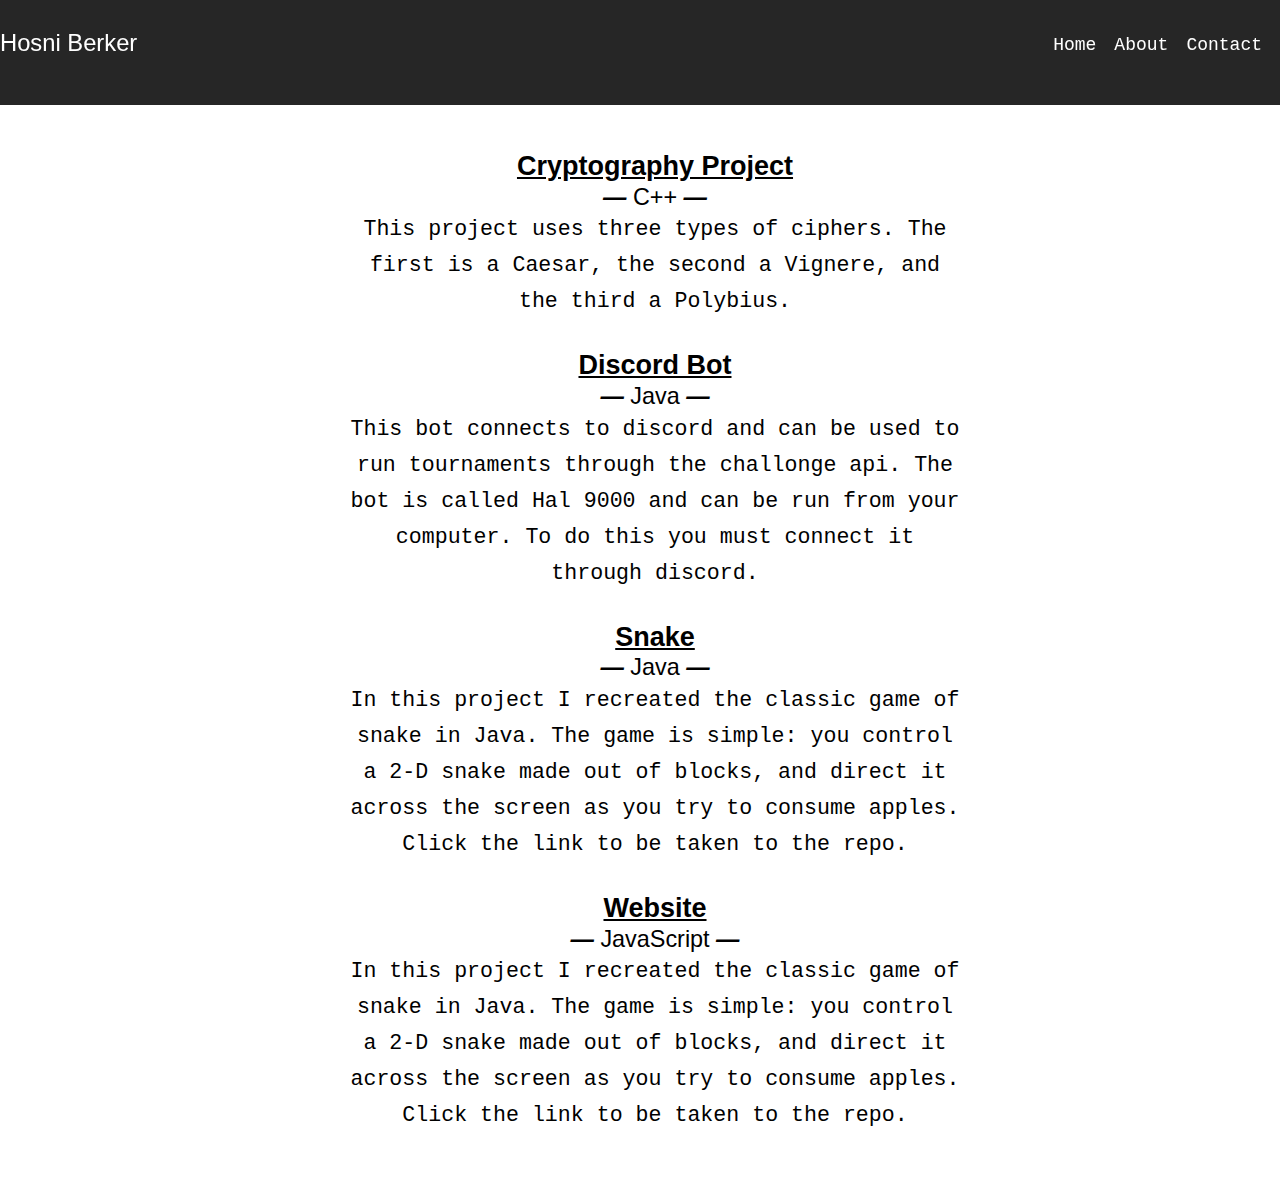
==== commit 03e89293: "Updates" ====
--- a/index.html
+++ b/index.html
@@ -1,6 +1,8 @@
-<!DOCTYPE html><html><head><meta charSet="utf-8"/><meta http-equiv="x-ua-compatible" content="ie=edge"/><meta name="viewport" content="width=device-width, initial-scale=1, shrink-to-fit=no"/><style data-href="/component---src-pages-index-js.b1454ad9f574fbfeef53.css">body{background-image:url(/static/tree_bark-8c3a9c2fb4650bf822f9ffbe0c1cb890.png);background-color:#fff}.bodytext{display:flex;justify-content:center;flex-direction:column;width:50vw;max-width:650;margin:0 auto}.bodytext,.Header,Link.Header{font-family:Courier New,Courier,monospace;color:#fff}h2.post,h3.post{font-family:Impact,Charcoal,sans-serif;color:#000}a{color:initial;color:inherit}.title{color:#fff}a:hover{color:#6495ed;text-decoration:none;cursor:pointer}.post,div.bodytext{color:#000;max-width:40vw}h2.post{font-size:1.5em}h2.post,h3.post{margin:1px;padding:1px}h3.post{font-size:1.3em}p.post{font-size:1.2em}.title,a.Header{color:#fff}.title:hover{color:#6495ed;text-decoration:none;cursor:pointer}.Header{background-color:rgba(0,0,0,.85);color:#fff;position:fixed;width:100%}</style><meta name="generator" content="Gatsby 2.0.38"/><style id="typography.js">html{font-family:sans-serif;-ms-text-size-adjust:100%;-webkit-text-size-adjust:100%}body{margin:0}article,aside,details,figcaption,figure,footer,header,main,menu,nav,section,summary{display:block}audio,canvas,progress,video{display:inline-block}audio:not([controls]){display:none;height:0}progress{vertical-align:baseline}[hidden],template{display:none}a{background-color:transparent;-webkit-text-decoration-skip:objects}a:active,a:hover{outline-width:0}abbr[title]{border-bottom:none;text-decoration:underline;text-decoration:underline dotted}b,strong{font-weight:inherit;font-weight:bolder}dfn{font-style:italic}h1{font-size:2em;margin:.67em 0}mark{background-color:#ff0;color:#000}small{font-size:80%}sub,sup{font-size:75%;line-height:0;position:relative;vertical-align:baseline}sub{bottom:-.25em}sup{top:-.5em}img{border-style:none}svg:not(:root){overflow:hidden}code,kbd,pre,samp{font-family:monospace,monospace;font-size:1em}figure{margin:1em 40px}hr{box-sizing:content-box;height:0;overflow:visible}button,input,optgroup,select,textarea{font:inherit;margin:0}optgroup{font-weight:700}button,input{overflow:visible}button,select{text-transform:none}[type=reset],[type=submit],button,html [type=button]{-webkit-appearance:button}[type=button]::-moz-focus-inner,[type=reset]::-moz-focus-inner,[type=submit]::-moz-focus-inner,button::-moz-focus-inner{border-style:none;padding:0}[type=button]:-moz-focusring,[type=reset]:-moz-focusring,[type=submit]:-moz-focusring,button:-moz-focusring{outline:1px dotted ButtonText}fieldset{border:1px solid silver;margin:0 2px;padding:.35em .625em .75em}legend{box-sizing:border-box;color:inherit;display:table;max-width:100%;padding:0;white-space:normal}textarea{overflow:auto}[type=checkbox],[type=radio]{box-sizing:border-box;padding:0}[type=number]::-webkit-inner-spin-button,[type=number]::-webkit-outer-spin-button{height:auto}[type=search]{-webkit-appearance:textfield;outline-offset:-2px}[type=search]::-webkit-search-cancel-button,[type=search]::-webkit-search-decoration{-webkit-appearance:none}::-webkit-input-placeholder{color:inherit;opacity:.54}::-webkit-file-upload-button{-webkit-appearance:button;font:inherit}html{font:112.5%/1.6666666666666667 'Georgia','Cambria',serif;box-sizing:border-box;overflow-y:scroll;}*{box-sizing:inherit;}*:before{box-sizing:inherit;}*:after{box-sizing:inherit;}body{color:hsla(0,0%,0%,0.87);font-family:'Georgia','Cambria',serif;font-weight:400;word-wrap:break-word;font-kerning:normal;-moz-font-feature-settings:"kern", "liga", "clig", "calt";-ms-font-feature-settings:"kern", "liga", "clig", "calt";-webkit-font-feature-settings:"kern", "liga", "clig", "calt";font-feature-settings:"kern", "liga", "clig", "calt";}img{max-width:100%;margin-left:0;margin-right:0;margin-top:0;padding-bottom:0;padding-left:0;padding-right:0;padding-top:0;margin-bottom:1.66667rem;}h1{margin-left:0;margin-right:0;margin-top:0;padding-bottom:0;padding-left:0;padding-right:0;padding-top:0;margin-bottom:1.66667rem;color:hsla(0,0%,0%,0.5);font-family:'Montserrat',sans-serif;font-weight:400;text-rendering:optimizeLegibility;font-size:2rem;line-height:1.1;}h2{margin-left:0;margin-right:0;margin-top:0;padding-bottom:0;padding-left:0;padding-right:0;padding-top:0;margin-bottom:1.66667rem;color:hsla(0,0%,0%,0.5);font-family:'Montserrat',sans-serif;font-weight:400;text-rendering:optimizeLegibility;font-size:1.51572rem;line-height:1.1;}h3{margin-left:0;margin-right:0;margin-top:0;padding-bottom:0;padding-left:0;padding-right:0;padding-top:0;margin-bottom:1.66667rem;color:hsla(0,0%,0%,0.5);font-family:'Montserrat',sans-serif;font-weight:400;text-rendering:optimizeLegibility;font-size:1.31951rem;line-height:1.1;}h4{margin-left:0;margin-right:0;margin-top:0;padding-bottom:0;padding-left:0;padding-right:0;padding-top:0;margin-bottom:1.66667rem;color:hsla(0,0%,0%,0.5);font-family:'Montserrat',sans-serif;font-weight:400;text-rendering:optimizeLegibility;font-size:1rem;line-height:1.1;}h5{margin-left:0;margin-right:0;margin-top:0;padding-bottom:0;padding-left:0;padding-right:0;padding-top:0;margin-bottom:1.66667rem;color:hsla(0,0%,0%,0.5);font-family:'Montserrat',sans-serif;font-weight:400;text-rendering:optimizeLegibility;font-size:0.87055rem;line-height:1.1;}h6{margin-left:0;margin-right:0;margin-top:0;padding-bottom:0;padding-left:0;padding-right:0;padding-top:0;margin-bottom:1.66667rem;color:hsla(0,0%,0%,0.5);font-family:'Montserrat',sans-serif;font-weight:400;text-rendering:optimizeLegibility;font-size:0.81225rem;line-height:1.1;font-style:italic;}hgroup{margin-left:0;margin-right:0;margin-top:0;padding-bottom:0;padding-left:0;padding-right:0;padding-top:0;margin-bottom:1.66667rem;}ul{margin-left:1.66667rem;margin-right:0;margin-top:0;padding-bottom:0;padding-left:0;padding-right:0;padding-top:0;margin-bottom:1.66667rem;list-style-position:outside;list-style-image:none;list-style:disc;}ol{margin-left:1.66667rem;margin-right:0;margin-top:0;padding-bottom:0;padding-left:0;padding-right:0;padding-top:0;margin-bottom:1.66667rem;list-style-position:outside;list-style-image:none;}dl{margin-left:0;margin-right:0;margin-top:0;padding-bottom:0;padding-left:0;padding-right:0;padding-top:0;margin-bottom:1.66667rem;}dd{margin-left:0;margin-right:0;margin-top:0;padding-bottom:0;padding-left:0;padding-right:0;padding-top:0;margin-bottom:1.66667rem;}p{margin-left:0;margin-right:0;margin-top:0;padding-bottom:0;padding-left:0;padding-right:0;padding-top:0;margin-bottom:1.66667rem;}figure{margin-left:0;margin-right:0;margin-top:0;padding-bottom:0;padding-left:0;padding-right:0;padding-top:0;margin-bottom:1.66667rem;}pre{margin-left:0;margin-right:0;margin-top:0;padding-bottom:0;padding-left:0;padding-right:0;padding-top:0;margin-bottom:1.66667rem;font-size:0.85rem;line-height:1.66667rem;}table{margin-left:0;margin-right:0;margin-top:0;padding-bottom:0;padding-left:0;padding-right:0;padding-top:0;margin-bottom:1.66667rem;font-size:1rem;line-height:1.66667rem;border-collapse:collapse;width:100%;}fieldset{margin-left:0;margin-right:0;margin-top:0;padding-bottom:0;padding-left:0;padding-right:0;padding-top:0;margin-bottom:1.66667rem;}blockquote{margin-left:0;margin-right:0;margin-top:0;padding-bottom:0.83333rem;padding-left:1.45833rem;padding-right:0.83333rem;padding-top:0.83333rem;margin-bottom:1.66667rem;font-size:1.1487rem;line-height:1.66667rem;background:hsla(0,0%,0%,0.03);color:hsla(0,0%,0%,0.69);border-left:0.20833rem solid hsla(0,0%,0%,0.2);}form{margin-left:0;margin-right:0;margin-top:0;padding-bottom:0;padding-left:0;padding-right:0;padding-top:0;margin-bottom:1.66667rem;}noscript{margin-left:0;margin-right:0;margin-top:0;padding-bottom:0;padding-left:0;padding-right:0;padding-top:0;margin-bottom:1.66667rem;}iframe{margin-left:0;margin-right:0;margin-top:0;padding-bottom:0;padding-left:0;padding-right:0;padding-top:0;margin-bottom:1.66667rem;}hr{margin-left:0;margin-right:0;margin-top:0;padding-bottom:0;padding-left:0;padding-right:0;padding-top:0;margin-bottom:calc(1.66667rem - 1px);background:hsla(0,0%,0%,0.2);border:none;height:1px;}address{margin-left:0;margin-right:0;margin-top:0;padding-bottom:0;padding-left:0;padding-right:0;padding-top:0;margin-bottom:1.66667rem;}b{font-weight:700;}strong{font-weight:700;}dt{font-weight:700;}th{font-weight:700;}li{margin-bottom:calc(1.66667rem / 2);}ol li{padding-left:0;}ul li{padding-left:0;}li > ol{margin-left:1.66667rem;margin-bottom:calc(1.66667rem / 2);margin-top:calc(1.66667rem / 2);}li > ul{margin-left:1.66667rem;margin-bottom:calc(1.66667rem / 2);margin-top:calc(1.66667rem / 2);}blockquote *:last-child{margin-bottom:0;}li *:last-child{margin-bottom:0;}p *:last-child{margin-bottom:0;}li > p{margin-bottom:calc(1.66667rem / 2);}code{font-size:0.85rem;line-height:1.66667rem;}kbd{font-size:0.85rem;line-height:1.66667rem;}samp{font-size:0.85rem;line-height:1.66667rem;}abbr{border-bottom:1px dotted hsla(0,0%,0%,0.5);cursor:help;}acronym{border-bottom:1px dotted hsla(0,0%,0%,0.5);cursor:help;}abbr[title]{border-bottom:1px dotted hsla(0,0%,0%,0.5);cursor:help;text-decoration:none;}thead{text-align:left;}td,th{text-align:left;border-bottom:1px solid hsla(0,0%,0%,0.12);font-feature-settings:"tnum";-moz-font-feature-settings:"tnum";-ms-font-feature-settings:"tnum";-webkit-font-feature-settings:"tnum";padding-left:1.11111rem;padding-right:1.11111rem;padding-top:0.83333rem;padding-bottom:calc(0.83333rem - 1px);}th:first-child,td:first-child{padding-left:0;}th:last-child,td:last-child{padding-right:0;}a{color:#07e;text-decoration:none;}a:hover,a:active{color:#e32;}blockquote > :last-child{margin-bottom:0;}blockquote cite{font-size:1rem;line-height:1.66667rem;color:hsla(0,0%,0%,0.87);font-weight:400;}blockquote cite:before{content:"— ";}@media only screen and (max-width:480px){ul,ol{margin-left:1.66667rem;}blockquote{margin-left:-1.25rem;margin-right:-1.25rem;padding-left:1.14583rem;padding-right:1.25rem;}}h1,h2,h3,h4,h5,h6{margin-top:3.33333rem;}</style><link href="//fonts.googleapis.com/css?family=Montserrat:400" rel="stylesheet" type="text/css"/><link as="script" rel="preload" href="/component---src-pages-index-js-0ad17a61ee406ec3dc32.js"/><link as="script" rel="preload" href="/app-451f9ce9d6c5b9848bcb.js"/><link as="script" rel="preload" href="/webpack-runtime-ba5b6573913b2246e13e.js"/><link rel="preload" href="/static/d/173/path---index-6a9-NZuapzHg3X9TaN1iIixfv1W23E.json" as="fetch" crossOrigin="use-credentials"/></head><body><div id="___gatsby"><div style="outline:none" tabindex="-1" role="group"><div class="Header" style="styles:[object Object]"><br/><header style="margin-bottom:1.5rem;styles:[object Object]"><a aria-current="page" class="title" style="text-shadow:none" class="" href="/"><h3 class="title" style="display:inline;width:70%;styles:[object Object]">Hosni Berker</h3></a><ul style="list-style:none;float:right;styles:[object Object]"><li style="display:inline-block;margin-right:1rem"><a aria-current="page" style="styles:[object Object]" target="_blank" class="" href="/">Home</a></li><li style="display:inline-block;margin-right:1rem"><a style="styles:[object Object]" target="_blank" href="/about/">About</a></li><li style="display:inline-block;margin-right:1rem"><a style="styles:[object Object]" target="_blank" href="/contact/">Contact</a></li></ul></header></div><br/><br/><br/><br/><br/><div class="bodytext" style="styles:[object Object]"><ul><div class="post"><h2 align="center" class="post"><strong><a href="https://github.com/hberker/Cryptography-Project"><u>Cryptography Project</u></a></strong></h2><h3 align="center" class="post"><b><em> — </em></b>C++<b><em> — </em></b></h3><p align="center" class="post">This project uses three types of ciphers. The first - is a Caesar, the second a Vignere, and the third a Polybius.</p></div><div class="post"><h2 align="center" class="post"><strong><a href="https://github.com/hberker/Discord-Challonge-Bot"><u>Discord Bot</u></a></strong></h2><h3 align="center" class="post"><b><em> — </em></b>Java<b><em> — </em></b></h3><p align="center" class="post">This bot connects to discord and can be used to run tournaments through the challonge api.+<!DOCTYPE html><html><head><meta charSet="utf-8"/><meta http-equiv="x-ua-compatible" content="ie=edge"/><meta name="viewport" content="width=device-width, initial-scale=1, shrink-to-fit=no"/><style data-href="/component---src-pages-index-js.a9f95189c00c8d18ccde.css">body{background-image:url(/static/tree_bark-8c3a9c2fb4650bf822f9ffbe0c1cb890.png);background-color:#fff}.bodytext{display:flex;justify-content:center;flex-direction:column;width:50vw;max-width:650;margin:0 auto}.bodytext,.Header,Link.Header{font-family:Courier New,Courier,monospace;color:#fff}h2.post,h3.post{font-family:Impact,Charcoal,sans-serif;color:#000}a{color:inherit;text-decoration:none}.title{color:#fff}a.post:hover,a:hover,h2.post:hover{color:#6495ed;text-decoration:none;cursor:pointer}.post,div.bodytext{color:#000;min-width:80vw;min-width:600px}h2.post{font-size:1.5em}h2.post,h3.post{margin:1px;padding:1px}h3.post{font-size:1.3em}p.post{font-size:1.2em}.title,a.Header{color:#fff}.title:hover{color:#6495ed;text-decoration:none;cursor:pointer}.Header{background-color:rgba(0,0,0,.85);color:#fff;position:fixed;width:100%}</style><meta name="generator" content="Gatsby 2.0.38"/><style id="typography.js">html{font-family:sans-serif;-ms-text-size-adjust:100%;-webkit-text-size-adjust:100%}body{margin:0}article,aside,details,figcaption,figure,footer,header,main,menu,nav,section,summary{display:block}audio,canvas,progress,video{display:inline-block}audio:not([controls]){display:none;height:0}progress{vertical-align:baseline}[hidden],template{display:none}a{background-color:transparent;-webkit-text-decoration-skip:objects}a:active,a:hover{outline-width:0}abbr[title]{border-bottom:none;text-decoration:underline;text-decoration:underline dotted}b,strong{font-weight:inherit;font-weight:bolder}dfn{font-style:italic}h1{font-size:2em;margin:.67em 0}mark{background-color:#ff0;color:#000}small{font-size:80%}sub,sup{font-size:75%;line-height:0;position:relative;vertical-align:baseline}sub{bottom:-.25em}sup{top:-.5em}img{border-style:none}svg:not(:root){overflow:hidden}code,kbd,pre,samp{font-family:monospace,monospace;font-size:1em}figure{margin:1em 40px}hr{box-sizing:content-box;height:0;overflow:visible}button,input,optgroup,select,textarea{font:inherit;margin:0}optgroup{font-weight:700}button,input{overflow:visible}button,select{text-transform:none}[type=reset],[type=submit],button,html [type=button]{-webkit-appearance:button}[type=button]::-moz-focus-inner,[type=reset]::-moz-focus-inner,[type=submit]::-moz-focus-inner,button::-moz-focus-inner{border-style:none;padding:0}[type=button]:-moz-focusring,[type=reset]:-moz-focusring,[type=submit]:-moz-focusring,button:-moz-focusring{outline:1px dotted ButtonText}fieldset{border:1px solid silver;margin:0 2px;padding:.35em .625em .75em}legend{box-sizing:border-box;color:inherit;display:table;max-width:100%;padding:0;white-space:normal}textarea{overflow:auto}[type=checkbox],[type=radio]{box-sizing:border-box;padding:0}[type=number]::-webkit-inner-spin-button,[type=number]::-webkit-outer-spin-button{height:auto}[type=search]{-webkit-appearance:textfield;outline-offset:-2px}[type=search]::-webkit-search-cancel-button,[type=search]::-webkit-search-decoration{-webkit-appearance:none}::-webkit-input-placeholder{color:inherit;opacity:.54}::-webkit-file-upload-button{-webkit-appearance:button;font:inherit}html{font:112.5%/1.6666666666666667 'Georgia','Cambria',serif;box-sizing:border-box;overflow-y:scroll;}*{box-sizing:inherit;}*:before{box-sizing:inherit;}*:after{box-sizing:inherit;}body{color:hsla(0,0%,0%,0.87);font-family:'Georgia','Cambria',serif;font-weight:400;word-wrap:break-word;font-kerning:normal;-moz-font-feature-settings:"kern", "liga", "clig", "calt";-ms-font-feature-settings:"kern", "liga", "clig", "calt";-webkit-font-feature-settings:"kern", "liga", "clig", "calt";font-feature-settings:"kern", "liga", "clig", "calt";}img{max-width:100%;margin-left:0;margin-right:0;margin-top:0;padding-bottom:0;padding-left:0;padding-right:0;padding-top:0;margin-bottom:1.66667rem;}h1{margin-left:0;margin-right:0;margin-top:0;padding-bottom:0;padding-left:0;padding-right:0;padding-top:0;margin-bottom:1.66667rem;color:hsla(0,0%,0%,0.5);font-family:'Montserrat',sans-serif;font-weight:400;text-rendering:optimizeLegibility;font-size:2rem;line-height:1.1;}h2{margin-left:0;margin-right:0;margin-top:0;padding-bottom:0;padding-left:0;padding-right:0;padding-top:0;margin-bottom:1.66667rem;color:hsla(0,0%,0%,0.5);font-family:'Montserrat',sans-serif;font-weight:400;text-rendering:optimizeLegibility;font-size:1.51572rem;line-height:1.1;}h3{margin-left:0;margin-right:0;margin-top:0;padding-bottom:0;padding-left:0;padding-right:0;padding-top:0;margin-bottom:1.66667rem;color:hsla(0,0%,0%,0.5);font-family:'Montserrat',sans-serif;font-weight:400;text-rendering:optimizeLegibility;font-size:1.31951rem;line-height:1.1;}h4{margin-left:0;margin-right:0;margin-top:0;padding-bottom:0;padding-left:0;padding-right:0;padding-top:0;margin-bottom:1.66667rem;color:hsla(0,0%,0%,0.5);font-family:'Montserrat',sans-serif;font-weight:400;text-rendering:optimizeLegibility;font-size:1rem;line-height:1.1;}h5{margin-left:0;margin-right:0;margin-top:0;padding-bottom:0;padding-left:0;padding-right:0;padding-top:0;margin-bottom:1.66667rem;color:hsla(0,0%,0%,0.5);font-family:'Montserrat',sans-serif;font-weight:400;text-rendering:optimizeLegibility;font-size:0.87055rem;line-height:1.1;}h6{margin-left:0;margin-right:0;margin-top:0;padding-bottom:0;padding-left:0;padding-right:0;padding-top:0;margin-bottom:1.66667rem;color:hsla(0,0%,0%,0.5);font-family:'Montserrat',sans-serif;font-weight:400;text-rendering:optimizeLegibility;font-size:0.81225rem;line-height:1.1;font-style:italic;}hgroup{margin-left:0;margin-right:0;margin-top:0;padding-bottom:0;padding-left:0;padding-right:0;padding-top:0;margin-bottom:1.66667rem;}ul{margin-left:1.66667rem;margin-right:0;margin-top:0;padding-bottom:0;padding-left:0;padding-right:0;padding-top:0;margin-bottom:1.66667rem;list-style-position:outside;list-style-image:none;list-style:disc;}ol{margin-left:1.66667rem;margin-right:0;margin-top:0;padding-bottom:0;padding-left:0;padding-right:0;padding-top:0;margin-bottom:1.66667rem;list-style-position:outside;list-style-image:none;}dl{margin-left:0;margin-right:0;margin-top:0;padding-bottom:0;padding-left:0;padding-right:0;padding-top:0;margin-bottom:1.66667rem;}dd{margin-left:0;margin-right:0;margin-top:0;padding-bottom:0;padding-left:0;padding-right:0;padding-top:0;margin-bottom:1.66667rem;}p{margin-left:0;margin-right:0;margin-top:0;padding-bottom:0;padding-left:0;padding-right:0;padding-top:0;margin-bottom:1.66667rem;}figure{margin-left:0;margin-right:0;margin-top:0;padding-bottom:0;padding-left:0;padding-right:0;padding-top:0;margin-bottom:1.66667rem;}pre{margin-left:0;margin-right:0;margin-top:0;padding-bottom:0;padding-left:0;padding-right:0;padding-top:0;margin-bottom:1.66667rem;font-size:0.85rem;line-height:1.66667rem;}table{margin-left:0;margin-right:0;margin-top:0;padding-bottom:0;padding-left:0;padding-right:0;padding-top:0;margin-bottom:1.66667rem;font-size:1rem;line-height:1.66667rem;border-collapse:collapse;width:100%;}fieldset{margin-left:0;margin-right:0;margin-top:0;padding-bottom:0;padding-left:0;padding-right:0;padding-top:0;margin-bottom:1.66667rem;}blockquote{margin-left:0;margin-right:0;margin-top:0;padding-bottom:0.83333rem;padding-left:1.45833rem;padding-right:0.83333rem;padding-top:0.83333rem;margin-bottom:1.66667rem;font-size:1.1487rem;line-height:1.66667rem;background:hsla(0,0%,0%,0.03);color:hsla(0,0%,0%,0.69);border-left:0.20833rem solid hsla(0,0%,0%,0.2);}form{margin-left:0;margin-right:0;margin-top:0;padding-bottom:0;padding-left:0;padding-right:0;padding-top:0;margin-bottom:1.66667rem;}noscript{margin-left:0;margin-right:0;margin-top:0;padding-bottom:0;padding-left:0;padding-right:0;padding-top:0;margin-bottom:1.66667rem;}iframe{margin-left:0;margin-right:0;margin-top:0;padding-bottom:0;padding-left:0;padding-right:0;padding-top:0;margin-bottom:1.66667rem;}hr{margin-left:0;margin-right:0;margin-top:0;padding-bottom:0;padding-left:0;padding-right:0;padding-top:0;margin-bottom:calc(1.66667rem - 1px);background:hsla(0,0%,0%,0.2);border:none;height:1px;}address{margin-left:0;margin-right:0;margin-top:0;padding-bottom:0;padding-left:0;padding-right:0;padding-top:0;margin-bottom:1.66667rem;}b{font-weight:700;}strong{font-weight:700;}dt{font-weight:700;}th{font-weight:700;}li{margin-bottom:calc(1.66667rem / 2);}ol li{padding-left:0;}ul li{padding-left:0;}li > ol{margin-left:1.66667rem;margin-bottom:calc(1.66667rem / 2);margin-top:calc(1.66667rem / 2);}li > ul{margin-left:1.66667rem;margin-bottom:calc(1.66667rem / 2);margin-top:calc(1.66667rem / 2);}blockquote *:last-child{margin-bottom:0;}li *:last-child{margin-bottom:0;}p *:last-child{margin-bottom:0;}li > p{margin-bottom:calc(1.66667rem / 2);}code{font-size:0.85rem;line-height:1.66667rem;}kbd{font-size:0.85rem;line-height:1.66667rem;}samp{font-size:0.85rem;line-height:1.66667rem;}abbr{border-bottom:1px dotted hsla(0,0%,0%,0.5);cursor:help;}acronym{border-bottom:1px dotted hsla(0,0%,0%,0.5);cursor:help;}abbr[title]{border-bottom:1px dotted hsla(0,0%,0%,0.5);cursor:help;text-decoration:none;}thead{text-align:left;}td,th{text-align:left;border-bottom:1px solid hsla(0,0%,0%,0.12);font-feature-settings:"tnum";-moz-font-feature-settings:"tnum";-ms-font-feature-settings:"tnum";-webkit-font-feature-settings:"tnum";padding-left:1.11111rem;padding-right:1.11111rem;padding-top:0.83333rem;padding-bottom:calc(0.83333rem - 1px);}th:first-child,td:first-child{padding-left:0;}th:last-child,td:last-child{padding-right:0;}a{color:#07e;text-decoration:none;}a:hover,a:active{color:#e32;}blockquote > :last-child{margin-bottom:0;}blockquote cite{font-size:1rem;line-height:1.66667rem;color:hsla(0,0%,0%,0.87);font-weight:400;}blockquote cite:before{content:"— ";}@media only screen and (max-width:480px){ul,ol{margin-left:1.66667rem;}blockquote{margin-left:-1.25rem;margin-right:-1.25rem;padding-left:1.14583rem;padding-right:1.25rem;}}h1,h2,h3,h4,h5,h6{margin-top:3.33333rem;}</style><link href="//fonts.googleapis.com/css?family=Montserrat:400" rel="stylesheet" type="text/css"/><title data-react-helmet="true"></title><link as="script" rel="preload" href="/component---src-pages-index-js-2ee49bb98e48aba533a4.js"/><link as="script" rel="preload" href="/app-451f9ce9d6c5b9848bcb.js"/><link as="script" rel="preload" href="/webpack-runtime-4136ebce84a64a832628.js"/><link rel="preload" href="/static/d/173/path---index-6a9-NZuapzHg3X9TaN1iIixfv1W23E.json" as="fetch" crossOrigin="use-credentials"/></head><body><div id="___gatsby"><div style="outline:none" tabindex="-1" role="group"><div class="Header" style="styles:[object Object]"><br/><header style="margin-bottom:1.5rem;styles:[object Object]"><a aria-current="page" class="title" style="text-shadow:none" class="" href="/"><h3 class="title" style="display:inline;width:70%;styles:[object Object]">Hosni Berker</h3></a><ul style="list-style:none;float:right;styles:[object Object]"><li class="title" style="display:inline-block;margin-right:1rem;styles:[object Object]"><a aria-current="page" style="styles:[object Object]" target="_blank" class="" href="/"><p class="title">Home</p></a></li><li class="title" style="display:inline-block;margin-right:1rem;styles:[object Object]"><a style="styles:[object Object]" target="_blank" href="/about/"><p class="title">About</p></a></li><li class="title" style="display:inline-block;margin-right:1rem;styles:[object Object]"><a style="styles:[object Object]" target="_blank" href="/contact/"><p class="title">Contact</p></a></li></ul></header></div><br/><br/><br/><br/><br/><div class="bodytext" style="styles:[object Object]"><ul><div class="post"><h2 align="center" class="post"><strong><a class="post" href="https://github.com/hberker/Cryptography-Project"><u>Cryptography Project</u></a></strong></h2><h3 align="center" class="post"><b><em> — </em></b>C++<b><em> — </em></b></h3><p align="center" class="post">This project uses three types of ciphers. The first + is a Caesar, the second a Vignere, and the third a Polybius.</p></div><div class="post"><h2 align="center" class="post"><strong><a class="post" href="https://github.com/hberker/Discord-Challonge-Bot"><u>Discord Bot</u></a></strong></h2><h3 align="center" class="post"><b><em> — </em></b>Java<b><em> — </em></b></h3><p align="center" class="post">This bot connects to discord and can be used to run tournaments through the challonge api.  The bot is called Hal 9000 and can be run from your computer.- To do this you must connect it through discord.</p></div><div class="post"><h2 align="center" class="post"><strong><a href="https://github.com/hberker/Snake"><u>Snake</u></a></strong></h2><h3 align="center" class="post"><b><em> — </em></b>Java<b><em> — </em></b></h3><p align="center" class="post">In this project I recreated the classic game of snake in Java. + To do this you must connect it through discord.</p></div><div class="post"><h2 align="center" class="post"><strong><a class="post" href="https://github.com/hberker/Snake"><u>Snake</u></a></strong></h2><h3 align="center" class="post"><b><em> — </em></b>Java<b><em> — </em></b></h3><p align="center" class="post">In this project I recreated the classic game of snake in Java.   The game is simple: you control a 2-D snake made out of blocks, and direct- it across the screen as you try to consume apples. Click the link to be taken to the repo.</p></div></ul></div></div></div><script id="gatsby-script-loader">/*<![CDATA[*/window.page={"componentChunkName":"component---src-pages-index-js","jsonName":"index","path":"/"};window.dataPath="173/path---index-6a9-NZuapzHg3X9TaN1iIixfv1W23E";/*]]>*/</script><script id="gatsby-chunk-mapping">/*<![CDATA[*/window.___chunkMapping={"app":["/app-451f9ce9d6c5b9848bcb.js"],"component---src-pages-about-page-about-css-modules-js":["/component---src-pages-about-page-about-css-modules-js.32f4263e5792d21493aa.css","/component---src-pages-about-page-about-css-modules-js-08ca20393cc5ac6b01e7.js"],"component---src-pages-index-js":["/component---src-pages-index-js.b1454ad9f574fbfeef53.css","/component---src-pages-index-js-0ad17a61ee406ec3dc32.js"]};/*]]>*/</script><script src="/webpack-runtime-ba5b6573913b2246e13e.js" async=""></script><script src="/app-451f9ce9d6c5b9848bcb.js" async=""></script><script src="/component---src-pages-index-js-0ad17a61ee406ec3dc32.js" async=""></script></body></html>+ it across the screen as you try to consume apples. Click the link to be taken to the repo.</p></div><div class="post"><h2 align="center" class="post"><strong><a class="post" href="https://github.com/hberker/Snake"><u>Website</u></a></strong></h2><h3 align="center" class="post"><b><em> — </em></b>JavaScript<b><em> — </em></b></h3><p align="center" class="post">In this project I recreated the classic game of snake in Java. + The game is simple: you control a 2-D snake made out of blocks, and direct+ it across the screen as you try to consume apples. Click the link to be taken to the repo.</p></div></ul></div></div></div><script id="gatsby-script-loader">/*<![CDATA[*/window.page={"componentChunkName":"component---src-pages-index-js","jsonName":"index","path":"/"};window.dataPath="173/path---index-6a9-NZuapzHg3X9TaN1iIixfv1W23E";/*]]>*/</script><script id="gatsby-chunk-mapping">/*<![CDATA[*/window.___chunkMapping={"app":["/app-451f9ce9d6c5b9848bcb.js"],"component---src-pages-about-page-about-css-modules-js":["/component---src-pages-about-page-about-css-modules-js.32f4263e5792d21493aa.css","/component---src-pages-about-page-about-css-modules-js-08ca20393cc5ac6b01e7.js"],"component---src-pages-index-js":["/component---src-pages-index-js.a9f95189c00c8d18ccde.css","/component---src-pages-index-js-2ee49bb98e48aba533a4.js"]};/*]]>*/</script><script src="/webpack-runtime-4136ebce84a64a832628.js" async=""></script><script src="/app-451f9ce9d6c5b9848bcb.js" async=""></script><script src="/component---src-pages-index-js-2ee49bb98e48aba533a4.js" async=""></script></body></html>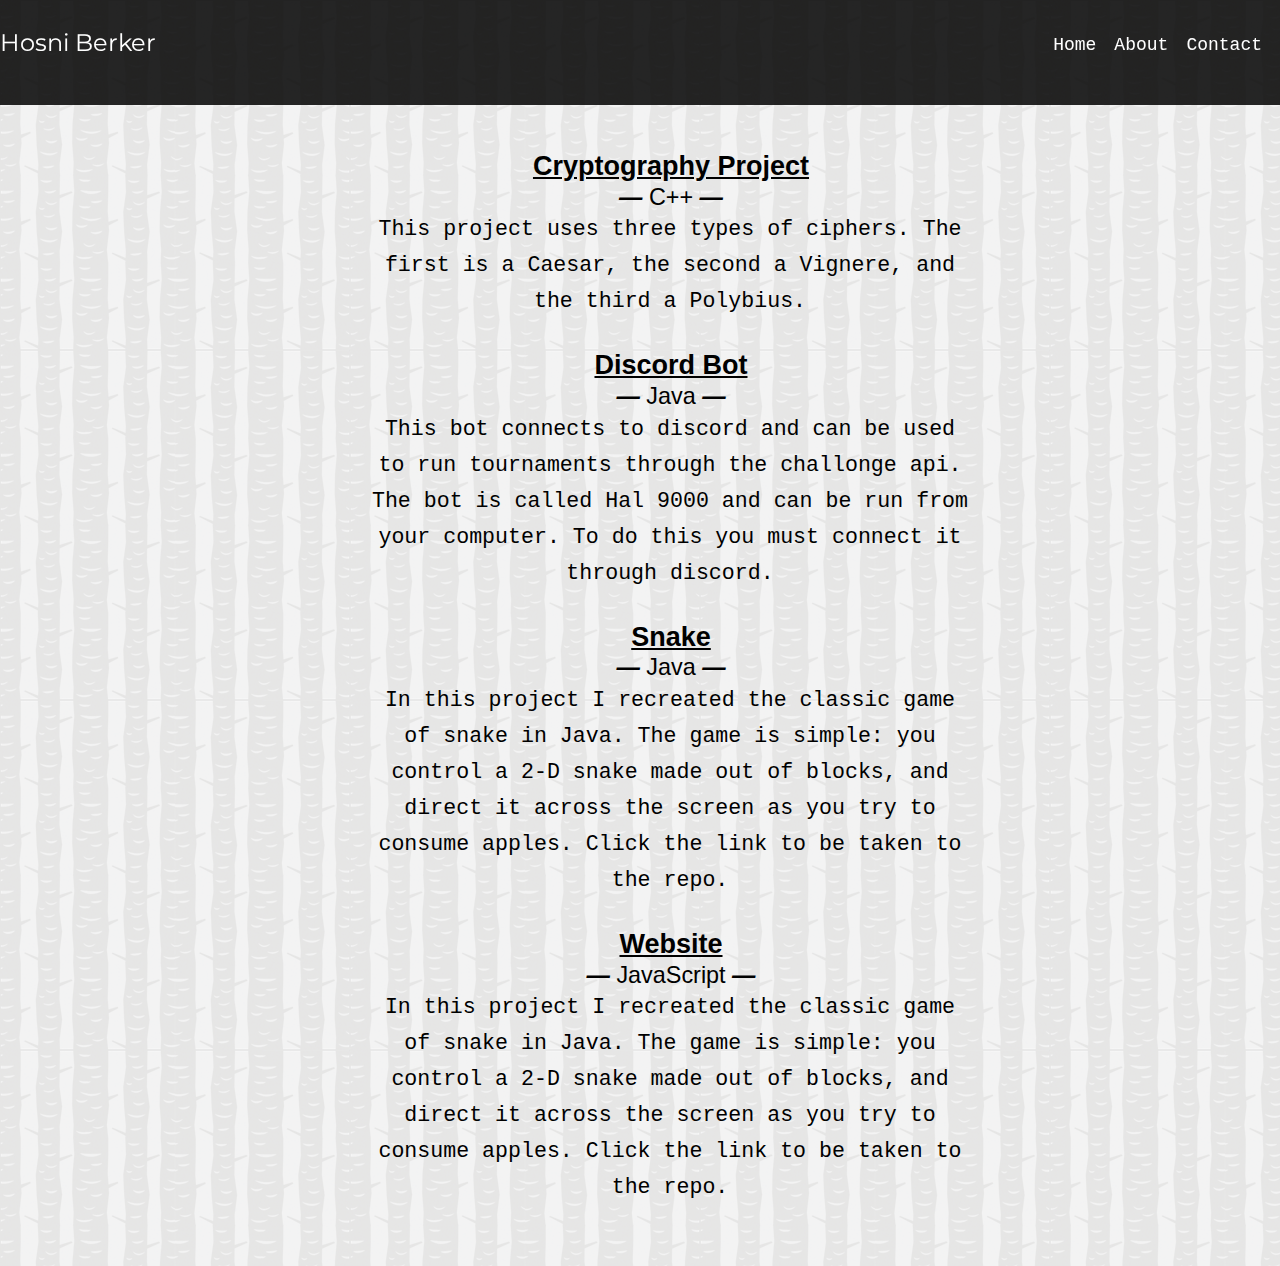
==== commit 451a70de: "Updates" ====
--- a/index.html
+++ b/index.html
@@ -1,8 +1,8 @@
-<!DOCTYPE html><html><head><meta charSet="utf-8"/><meta http-equiv="x-ua-compatible" content="ie=edge"/><meta name="viewport" content="width=device-width, initial-scale=1, shrink-to-fit=no"/><style data-href="/component---src-pages-index-js.a9f95189c00c8d18ccde.css">body{background-image:url(/static/tree_bark-8c3a9c2fb4650bf822f9ffbe0c1cb890.png);background-color:#fff}.bodytext{display:flex;justify-content:center;flex-direction:column;width:50vw;max-width:650;margin:0 auto}.bodytext,.Header,Link.Header{font-family:Courier New,Courier,monospace;color:#fff}h2.post,h3.post{font-family:Impact,Charcoal,sans-serif;color:#000}a{color:inherit;text-decoration:none}.title{color:#fff}a.post:hover,a:hover,h2.post:hover{color:#6495ed;text-decoration:none;cursor:pointer}.post,div.bodytext{color:#000;min-width:80vw;min-width:600px}h2.post{font-size:1.5em}h2.post,h3.post{margin:1px;padding:1px}h3.post{font-size:1.3em}p.post{font-size:1.2em}.title,a.Header{color:#fff}.title:hover{color:#6495ed;text-decoration:none;cursor:pointer}.Header{background-color:rgba(0,0,0,.85);color:#fff;position:fixed;width:100%}</style><meta name="generator" content="Gatsby 2.0.38"/><style id="typography.js">html{font-family:sans-serif;-ms-text-size-adjust:100%;-webkit-text-size-adjust:100%}body{margin:0}article,aside,details,figcaption,figure,footer,header,main,menu,nav,section,summary{display:block}audio,canvas,progress,video{display:inline-block}audio:not([controls]){display:none;height:0}progress{vertical-align:baseline}[hidden],template{display:none}a{background-color:transparent;-webkit-text-decoration-skip:objects}a:active,a:hover{outline-width:0}abbr[title]{border-bottom:none;text-decoration:underline;text-decoration:underline dotted}b,strong{font-weight:inherit;font-weight:bolder}dfn{font-style:italic}h1{font-size:2em;margin:.67em 0}mark{background-color:#ff0;color:#000}small{font-size:80%}sub,sup{font-size:75%;line-height:0;position:relative;vertical-align:baseline}sub{bottom:-.25em}sup{top:-.5em}img{border-style:none}svg:not(:root){overflow:hidden}code,kbd,pre,samp{font-family:monospace,monospace;font-size:1em}figure{margin:1em 40px}hr{box-sizing:content-box;height:0;overflow:visible}button,input,optgroup,select,textarea{font:inherit;margin:0}optgroup{font-weight:700}button,input{overflow:visible}button,select{text-transform:none}[type=reset],[type=submit],button,html [type=button]{-webkit-appearance:button}[type=button]::-moz-focus-inner,[type=reset]::-moz-focus-inner,[type=submit]::-moz-focus-inner,button::-moz-focus-inner{border-style:none;padding:0}[type=button]:-moz-focusring,[type=reset]:-moz-focusring,[type=submit]:-moz-focusring,button:-moz-focusring{outline:1px dotted ButtonText}fieldset{border:1px solid silver;margin:0 2px;padding:.35em .625em .75em}legend{box-sizing:border-box;color:inherit;display:table;max-width:100%;padding:0;white-space:normal}textarea{overflow:auto}[type=checkbox],[type=radio]{box-sizing:border-box;padding:0}[type=number]::-webkit-inner-spin-button,[type=number]::-webkit-outer-spin-button{height:auto}[type=search]{-webkit-appearance:textfield;outline-offset:-2px}[type=search]::-webkit-search-cancel-button,[type=search]::-webkit-search-decoration{-webkit-appearance:none}::-webkit-input-placeholder{color:inherit;opacity:.54}::-webkit-file-upload-button{-webkit-appearance:button;font:inherit}html{font:112.5%/1.6666666666666667 'Georgia','Cambria',serif;box-sizing:border-box;overflow-y:scroll;}*{box-sizing:inherit;}*:before{box-sizing:inherit;}*:after{box-sizing:inherit;}body{color:hsla(0,0%,0%,0.87);font-family:'Georgia','Cambria',serif;font-weight:400;word-wrap:break-word;font-kerning:normal;-moz-font-feature-settings:"kern", "liga", "clig", "calt";-ms-font-feature-settings:"kern", "liga", "clig", "calt";-webkit-font-feature-settings:"kern", "liga", "clig", "calt";font-feature-settings:"kern", "liga", "clig", "calt";}img{max-width:100%;margin-left:0;margin-right:0;margin-top:0;padding-bottom:0;padding-left:0;padding-right:0;padding-top:0;margin-bottom:1.66667rem;}h1{margin-left:0;margin-right:0;margin-top:0;padding-bottom:0;padding-left:0;padding-right:0;padding-top:0;margin-bottom:1.66667rem;color:hsla(0,0%,0%,0.5);font-family:'Montserrat',sans-serif;font-weight:400;text-rendering:optimizeLegibility;font-size:2rem;line-height:1.1;}h2{margin-left:0;margin-right:0;margin-top:0;padding-bottom:0;padding-left:0;padding-right:0;padding-top:0;margin-bottom:1.66667rem;color:hsla(0,0%,0%,0.5);font-family:'Montserrat',sans-serif;font-weight:400;text-rendering:optimizeLegibility;font-size:1.51572rem;line-height:1.1;}h3{margin-left:0;margin-right:0;margin-top:0;padding-bottom:0;padding-left:0;padding-right:0;padding-top:0;margin-bottom:1.66667rem;color:hsla(0,0%,0%,0.5);font-family:'Montserrat',sans-serif;font-weight:400;text-rendering:optimizeLegibility;font-size:1.31951rem;line-height:1.1;}h4{margin-left:0;margin-right:0;margin-top:0;padding-bottom:0;padding-left:0;padding-right:0;padding-top:0;margin-bottom:1.66667rem;color:hsla(0,0%,0%,0.5);font-family:'Montserrat',sans-serif;font-weight:400;text-rendering:optimizeLegibility;font-size:1rem;line-height:1.1;}h5{margin-left:0;margin-right:0;margin-top:0;padding-bottom:0;padding-left:0;padding-right:0;padding-top:0;margin-bottom:1.66667rem;color:hsla(0,0%,0%,0.5);font-family:'Montserrat',sans-serif;font-weight:400;text-rendering:optimizeLegibility;font-size:0.87055rem;line-height:1.1;}h6{margin-left:0;margin-right:0;margin-top:0;padding-bottom:0;padding-left:0;padding-right:0;padding-top:0;margin-bottom:1.66667rem;color:hsla(0,0%,0%,0.5);font-family:'Montserrat',sans-serif;font-weight:400;text-rendering:optimizeLegibility;font-size:0.81225rem;line-height:1.1;font-style:italic;}hgroup{margin-left:0;margin-right:0;margin-top:0;padding-bottom:0;padding-left:0;padding-right:0;padding-top:0;margin-bottom:1.66667rem;}ul{margin-left:1.66667rem;margin-right:0;margin-top:0;padding-bottom:0;padding-left:0;padding-right:0;padding-top:0;margin-bottom:1.66667rem;list-style-position:outside;list-style-image:none;list-style:disc;}ol{margin-left:1.66667rem;margin-right:0;margin-top:0;padding-bottom:0;padding-left:0;padding-right:0;padding-top:0;margin-bottom:1.66667rem;list-style-position:outside;list-style-image:none;}dl{margin-left:0;margin-right:0;margin-top:0;padding-bottom:0;padding-left:0;padding-right:0;padding-top:0;margin-bottom:1.66667rem;}dd{margin-left:0;margin-right:0;margin-top:0;padding-bottom:0;padding-left:0;padding-right:0;padding-top:0;margin-bottom:1.66667rem;}p{margin-left:0;margin-right:0;margin-top:0;padding-bottom:0;padding-left:0;padding-right:0;padding-top:0;margin-bottom:1.66667rem;}figure{margin-left:0;margin-right:0;margin-top:0;padding-bottom:0;padding-left:0;padding-right:0;padding-top:0;margin-bottom:1.66667rem;}pre{margin-left:0;margin-right:0;margin-top:0;padding-bottom:0;padding-left:0;padding-right:0;padding-top:0;margin-bottom:1.66667rem;font-size:0.85rem;line-height:1.66667rem;}table{margin-left:0;margin-right:0;margin-top:0;padding-bottom:0;padding-left:0;padding-right:0;padding-top:0;margin-bottom:1.66667rem;font-size:1rem;line-height:1.66667rem;border-collapse:collapse;width:100%;}fieldset{margin-left:0;margin-right:0;margin-top:0;padding-bottom:0;padding-left:0;padding-right:0;padding-top:0;margin-bottom:1.66667rem;}blockquote{margin-left:0;margin-right:0;margin-top:0;padding-bottom:0.83333rem;padding-left:1.45833rem;padding-right:0.83333rem;padding-top:0.83333rem;margin-bottom:1.66667rem;font-size:1.1487rem;line-height:1.66667rem;background:hsla(0,0%,0%,0.03);color:hsla(0,0%,0%,0.69);border-left:0.20833rem solid hsla(0,0%,0%,0.2);}form{margin-left:0;margin-right:0;margin-top:0;padding-bottom:0;padding-left:0;padding-right:0;padding-top:0;margin-bottom:1.66667rem;}noscript{margin-left:0;margin-right:0;margin-top:0;padding-bottom:0;padding-left:0;padding-right:0;padding-top:0;margin-bottom:1.66667rem;}iframe{margin-left:0;margin-right:0;margin-top:0;padding-bottom:0;padding-left:0;padding-right:0;padding-top:0;margin-bottom:1.66667rem;}hr{margin-left:0;margin-right:0;margin-top:0;padding-bottom:0;padding-left:0;padding-right:0;padding-top:0;margin-bottom:calc(1.66667rem - 1px);background:hsla(0,0%,0%,0.2);border:none;height:1px;}address{margin-left:0;margin-right:0;margin-top:0;padding-bottom:0;padding-left:0;padding-right:0;padding-top:0;margin-bottom:1.66667rem;}b{font-weight:700;}strong{font-weight:700;}dt{font-weight:700;}th{font-weight:700;}li{margin-bottom:calc(1.66667rem / 2);}ol li{padding-left:0;}ul li{padding-left:0;}li > ol{margin-left:1.66667rem;margin-bottom:calc(1.66667rem / 2);margin-top:calc(1.66667rem / 2);}li > ul{margin-left:1.66667rem;margin-bottom:calc(1.66667rem / 2);margin-top:calc(1.66667rem / 2);}blockquote *:last-child{margin-bottom:0;}li *:last-child{margin-bottom:0;}p *:last-child{margin-bottom:0;}li > p{margin-bottom:calc(1.66667rem / 2);}code{font-size:0.85rem;line-height:1.66667rem;}kbd{font-size:0.85rem;line-height:1.66667rem;}samp{font-size:0.85rem;line-height:1.66667rem;}abbr{border-bottom:1px dotted hsla(0,0%,0%,0.5);cursor:help;}acronym{border-bottom:1px dotted hsla(0,0%,0%,0.5);cursor:help;}abbr[title]{border-bottom:1px dotted hsla(0,0%,0%,0.5);cursor:help;text-decoration:none;}thead{text-align:left;}td,th{text-align:left;border-bottom:1px solid hsla(0,0%,0%,0.12);font-feature-settings:"tnum";-moz-font-feature-settings:"tnum";-ms-font-feature-settings:"tnum";-webkit-font-feature-settings:"tnum";padding-left:1.11111rem;padding-right:1.11111rem;padding-top:0.83333rem;padding-bottom:calc(0.83333rem - 1px);}th:first-child,td:first-child{padding-left:0;}th:last-child,td:last-child{padding-right:0;}a{color:#07e;text-decoration:none;}a:hover,a:active{color:#e32;}blockquote > :last-child{margin-bottom:0;}blockquote cite{font-size:1rem;line-height:1.66667rem;color:hsla(0,0%,0%,0.87);font-weight:400;}blockquote cite:before{content:"— ";}@media only screen and (max-width:480px){ul,ol{margin-left:1.66667rem;}blockquote{margin-left:-1.25rem;margin-right:-1.25rem;padding-left:1.14583rem;padding-right:1.25rem;}}h1,h2,h3,h4,h5,h6{margin-top:3.33333rem;}</style><link href="//fonts.googleapis.com/css?family=Montserrat:400" rel="stylesheet" type="text/css"/><title data-react-helmet="true"></title><link as="script" rel="preload" href="/component---src-pages-index-js-2ee49bb98e48aba533a4.js"/><link as="script" rel="preload" href="/app-451f9ce9d6c5b9848bcb.js"/><link as="script" rel="preload" href="/webpack-runtime-4136ebce84a64a832628.js"/><link rel="preload" href="/static/d/173/path---index-6a9-NZuapzHg3X9TaN1iIixfv1W23E.json" as="fetch" crossOrigin="use-credentials"/></head><body><div id="___gatsby"><div style="outline:none" tabindex="-1" role="group"><div class="Header" style="styles:[object Object]"><br/><header style="margin-bottom:1.5rem;styles:[object Object]"><a aria-current="page" class="title" style="text-shadow:none" class="" href="/"><h3 class="title" style="display:inline;width:70%;styles:[object Object]">Hosni Berker</h3></a><ul style="list-style:none;float:right;styles:[object Object]"><li class="title" style="display:inline-block;margin-right:1rem;styles:[object Object]"><a aria-current="page" style="styles:[object Object]" target="_blank" class="" href="/"><p class="title">Home</p></a></li><li class="title" style="display:inline-block;margin-right:1rem;styles:[object Object]"><a style="styles:[object Object]" target="_blank" href="/about/"><p class="title">About</p></a></li><li class="title" style="display:inline-block;margin-right:1rem;styles:[object Object]"><a style="styles:[object Object]" target="_blank" href="/contact/"><p class="title">Contact</p></a></li></ul></header></div><br/><br/><br/><br/><br/><div class="bodytext" style="styles:[object Object]"><ul><div class="post"><h2 align="center" class="post"><strong><a class="post" href="https://github.com/hberker/Cryptography-Project"><u>Cryptography Project</u></a></strong></h2><h3 align="center" class="post"><b><em> — </em></b>C++<b><em> — </em></b></h3><p align="center" class="post">This project uses three types of ciphers. The first +<!DOCTYPE html><html><head><meta charSet="utf-8"/><meta http-equiv="x-ua-compatible" content="ie=edge"/><meta name="viewport" content="width=device-width, initial-scale=1, shrink-to-fit=no"/><style data-href="/component---src-pages-index-js.4267cbb8ad8ae3c9c231.css">body{background-image:url(/static/tree_bark-8c3a9c2fb4650bf822f9ffbe0c1cb890.png);background-color:#fff}.bodytext{display:flex;justify-content:center;flex-direction:column;width:50vw;max-width:650;margin:0 auto}.bodytext,.Header,Link.Header{font-family:Courier New,Courier,monospace;color:#fff}h2.post,h3.post{font-family:Impact,Charcoal,sans-serif;color:#000}a{color:inherit;text-decoration:none}.title{color:#fff}a.post:hover,a:hover,h2.post:hover{color:#6495ed;text-decoration:none;cursor:pointer}.post,div.bodytext{color:#000;width:80vw;max-width:600px}h2.post{font-size:1.5em}h2.post,h3.post{margin:1px;padding:1px}h3.post{font-size:1.3em}p.post{font-size:1.2em}.title,a.Header{color:#fff}.title:hover{color:#6495ed;text-decoration:none;cursor:pointer}.Header{background-color:rgba(0,0,0,.85);color:#fff;position:fixed;width:100%}</style><meta name="generator" content="Gatsby 2.0.38"/><style id="typography.js">html{font-family:sans-serif;-ms-text-size-adjust:100%;-webkit-text-size-adjust:100%}body{margin:0}article,aside,details,figcaption,figure,footer,header,main,menu,nav,section,summary{display:block}audio,canvas,progress,video{display:inline-block}audio:not([controls]){display:none;height:0}progress{vertical-align:baseline}[hidden],template{display:none}a{background-color:transparent;-webkit-text-decoration-skip:objects}a:active,a:hover{outline-width:0}abbr[title]{border-bottom:none;text-decoration:underline;text-decoration:underline dotted}b,strong{font-weight:inherit;font-weight:bolder}dfn{font-style:italic}h1{font-size:2em;margin:.67em 0}mark{background-color:#ff0;color:#000}small{font-size:80%}sub,sup{font-size:75%;line-height:0;position:relative;vertical-align:baseline}sub{bottom:-.25em}sup{top:-.5em}img{border-style:none}svg:not(:root){overflow:hidden}code,kbd,pre,samp{font-family:monospace,monospace;font-size:1em}figure{margin:1em 40px}hr{box-sizing:content-box;height:0;overflow:visible}button,input,optgroup,select,textarea{font:inherit;margin:0}optgroup{font-weight:700}button,input{overflow:visible}button,select{text-transform:none}[type=reset],[type=submit],button,html [type=button]{-webkit-appearance:button}[type=button]::-moz-focus-inner,[type=reset]::-moz-focus-inner,[type=submit]::-moz-focus-inner,button::-moz-focus-inner{border-style:none;padding:0}[type=button]:-moz-focusring,[type=reset]:-moz-focusring,[type=submit]:-moz-focusring,button:-moz-focusring{outline:1px dotted ButtonText}fieldset{border:1px solid silver;margin:0 2px;padding:.35em .625em .75em}legend{box-sizing:border-box;color:inherit;display:table;max-width:100%;padding:0;white-space:normal}textarea{overflow:auto}[type=checkbox],[type=radio]{box-sizing:border-box;padding:0}[type=number]::-webkit-inner-spin-button,[type=number]::-webkit-outer-spin-button{height:auto}[type=search]{-webkit-appearance:textfield;outline-offset:-2px}[type=search]::-webkit-search-cancel-button,[type=search]::-webkit-search-decoration{-webkit-appearance:none}::-webkit-input-placeholder{color:inherit;opacity:.54}::-webkit-file-upload-button{-webkit-appearance:button;font:inherit}html{font:112.5%/1.6666666666666667 'Georgia','Cambria',serif;box-sizing:border-box;overflow-y:scroll;}*{box-sizing:inherit;}*:before{box-sizing:inherit;}*:after{box-sizing:inherit;}body{color:hsla(0,0%,0%,0.87);font-family:'Georgia','Cambria',serif;font-weight:400;word-wrap:break-word;font-kerning:normal;-moz-font-feature-settings:"kern", "liga", "clig", "calt";-ms-font-feature-settings:"kern", "liga", "clig", "calt";-webkit-font-feature-settings:"kern", "liga", "clig", "calt";font-feature-settings:"kern", "liga", "clig", "calt";}img{max-width:100%;margin-left:0;margin-right:0;margin-top:0;padding-bottom:0;padding-left:0;padding-right:0;padding-top:0;margin-bottom:1.66667rem;}h1{margin-left:0;margin-right:0;margin-top:0;padding-bottom:0;padding-left:0;padding-right:0;padding-top:0;margin-bottom:1.66667rem;color:hsla(0,0%,0%,0.5);font-family:'Montserrat',sans-serif;font-weight:400;text-rendering:optimizeLegibility;font-size:2rem;line-height:1.1;}h2{margin-left:0;margin-right:0;margin-top:0;padding-bottom:0;padding-left:0;padding-right:0;padding-top:0;margin-bottom:1.66667rem;color:hsla(0,0%,0%,0.5);font-family:'Montserrat',sans-serif;font-weight:400;text-rendering:optimizeLegibility;font-size:1.51572rem;line-height:1.1;}h3{margin-left:0;margin-right:0;margin-top:0;padding-bottom:0;padding-left:0;padding-right:0;padding-top:0;margin-bottom:1.66667rem;color:hsla(0,0%,0%,0.5);font-family:'Montserrat',sans-serif;font-weight:400;text-rendering:optimizeLegibility;font-size:1.31951rem;line-height:1.1;}h4{margin-left:0;margin-right:0;margin-top:0;padding-bottom:0;padding-left:0;padding-right:0;padding-top:0;margin-bottom:1.66667rem;color:hsla(0,0%,0%,0.5);font-family:'Montserrat',sans-serif;font-weight:400;text-rendering:optimizeLegibility;font-size:1rem;line-height:1.1;}h5{margin-left:0;margin-right:0;margin-top:0;padding-bottom:0;padding-left:0;padding-right:0;padding-top:0;margin-bottom:1.66667rem;color:hsla(0,0%,0%,0.5);font-family:'Montserrat',sans-serif;font-weight:400;text-rendering:optimizeLegibility;font-size:0.87055rem;line-height:1.1;}h6{margin-left:0;margin-right:0;margin-top:0;padding-bottom:0;padding-left:0;padding-right:0;padding-top:0;margin-bottom:1.66667rem;color:hsla(0,0%,0%,0.5);font-family:'Montserrat',sans-serif;font-weight:400;text-rendering:optimizeLegibility;font-size:0.81225rem;line-height:1.1;font-style:italic;}hgroup{margin-left:0;margin-right:0;margin-top:0;padding-bottom:0;padding-left:0;padding-right:0;padding-top:0;margin-bottom:1.66667rem;}ul{margin-left:1.66667rem;margin-right:0;margin-top:0;padding-bottom:0;padding-left:0;padding-right:0;padding-top:0;margin-bottom:1.66667rem;list-style-position:outside;list-style-image:none;list-style:disc;}ol{margin-left:1.66667rem;margin-right:0;margin-top:0;padding-bottom:0;padding-left:0;padding-right:0;padding-top:0;margin-bottom:1.66667rem;list-style-position:outside;list-style-image:none;}dl{margin-left:0;margin-right:0;margin-top:0;padding-bottom:0;padding-left:0;padding-right:0;padding-top:0;margin-bottom:1.66667rem;}dd{margin-left:0;margin-right:0;margin-top:0;padding-bottom:0;padding-left:0;padding-right:0;padding-top:0;margin-bottom:1.66667rem;}p{margin-left:0;margin-right:0;margin-top:0;padding-bottom:0;padding-left:0;padding-right:0;padding-top:0;margin-bottom:1.66667rem;}figure{margin-left:0;margin-right:0;margin-top:0;padding-bottom:0;padding-left:0;padding-right:0;padding-top:0;margin-bottom:1.66667rem;}pre{margin-left:0;margin-right:0;margin-top:0;padding-bottom:0;padding-left:0;padding-right:0;padding-top:0;margin-bottom:1.66667rem;font-size:0.85rem;line-height:1.66667rem;}table{margin-left:0;margin-right:0;margin-top:0;padding-bottom:0;padding-left:0;padding-right:0;padding-top:0;margin-bottom:1.66667rem;font-size:1rem;line-height:1.66667rem;border-collapse:collapse;width:100%;}fieldset{margin-left:0;margin-right:0;margin-top:0;padding-bottom:0;padding-left:0;padding-right:0;padding-top:0;margin-bottom:1.66667rem;}blockquote{margin-left:0;margin-right:0;margin-top:0;padding-bottom:0.83333rem;padding-left:1.45833rem;padding-right:0.83333rem;padding-top:0.83333rem;margin-bottom:1.66667rem;font-size:1.1487rem;line-height:1.66667rem;background:hsla(0,0%,0%,0.03);color:hsla(0,0%,0%,0.69);border-left:0.20833rem solid hsla(0,0%,0%,0.2);}form{margin-left:0;margin-right:0;margin-top:0;padding-bottom:0;padding-left:0;padding-right:0;padding-top:0;margin-bottom:1.66667rem;}noscript{margin-left:0;margin-right:0;margin-top:0;padding-bottom:0;padding-left:0;padding-right:0;padding-top:0;margin-bottom:1.66667rem;}iframe{margin-left:0;margin-right:0;margin-top:0;padding-bottom:0;padding-left:0;padding-right:0;padding-top:0;margin-bottom:1.66667rem;}hr{margin-left:0;margin-right:0;margin-top:0;padding-bottom:0;padding-left:0;padding-right:0;padding-top:0;margin-bottom:calc(1.66667rem - 1px);background:hsla(0,0%,0%,0.2);border:none;height:1px;}address{margin-left:0;margin-right:0;margin-top:0;padding-bottom:0;padding-left:0;padding-right:0;padding-top:0;margin-bottom:1.66667rem;}b{font-weight:700;}strong{font-weight:700;}dt{font-weight:700;}th{font-weight:700;}li{margin-bottom:calc(1.66667rem / 2);}ol li{padding-left:0;}ul li{padding-left:0;}li > ol{margin-left:1.66667rem;margin-bottom:calc(1.66667rem / 2);margin-top:calc(1.66667rem / 2);}li > ul{margin-left:1.66667rem;margin-bottom:calc(1.66667rem / 2);margin-top:calc(1.66667rem / 2);}blockquote *:last-child{margin-bottom:0;}li *:last-child{margin-bottom:0;}p *:last-child{margin-bottom:0;}li > p{margin-bottom:calc(1.66667rem / 2);}code{font-size:0.85rem;line-height:1.66667rem;}kbd{font-size:0.85rem;line-height:1.66667rem;}samp{font-size:0.85rem;line-height:1.66667rem;}abbr{border-bottom:1px dotted hsla(0,0%,0%,0.5);cursor:help;}acronym{border-bottom:1px dotted hsla(0,0%,0%,0.5);cursor:help;}abbr[title]{border-bottom:1px dotted hsla(0,0%,0%,0.5);cursor:help;text-decoration:none;}thead{text-align:left;}td,th{text-align:left;border-bottom:1px solid hsla(0,0%,0%,0.12);font-feature-settings:"tnum";-moz-font-feature-settings:"tnum";-ms-font-feature-settings:"tnum";-webkit-font-feature-settings:"tnum";padding-left:1.11111rem;padding-right:1.11111rem;padding-top:0.83333rem;padding-bottom:calc(0.83333rem - 1px);}th:first-child,td:first-child{padding-left:0;}th:last-child,td:last-child{padding-right:0;}a{color:#07e;text-decoration:none;}a:hover,a:active{color:#e32;}blockquote > :last-child{margin-bottom:0;}blockquote cite{font-size:1rem;line-height:1.66667rem;color:hsla(0,0%,0%,0.87);font-weight:400;}blockquote cite:before{content:"— ";}@media only screen and (max-width:480px){ul,ol{margin-left:1.66667rem;}blockquote{margin-left:-1.25rem;margin-right:-1.25rem;padding-left:1.14583rem;padding-right:1.25rem;}}h1,h2,h3,h4,h5,h6{margin-top:3.33333rem;}</style><link href="//fonts.googleapis.com/css?family=Montserrat:400" rel="stylesheet" type="text/css"/><title data-react-helmet="true"></title><link as="script" rel="preload" href="/component---src-pages-index-js-299c7dd7beafe6aacf3f.js"/><link as="script" rel="preload" href="/app-451f9ce9d6c5b9848bcb.js"/><link as="script" rel="preload" href="/webpack-runtime-b068989d86c655f23c50.js"/><link rel="preload" href="/static/d/173/path---index-6a9-NZuapzHg3X9TaN1iIixfv1W23E.json" as="fetch" crossOrigin="use-credentials"/></head><body><div id="___gatsby"><div style="outline:none" tabindex="-1" role="group"><div class="Header" style="styles:[object Object]"><br/><header style="margin-bottom:1.5rem;styles:[object Object]"><a aria-current="page" class="title" style="text-shadow:none" class="" href="/"><h3 class="title" style="display:inline;width:70%;styles:[object Object]">Hosni Berker</h3></a><ul style="list-style:none;float:right;styles:[object Object]"><li class="title" style="display:inline-block;margin-right:1rem;styles:[object Object]"><a aria-current="page" style="styles:[object Object]" target="_blank" class="" href="/"><p class="title">Home</p></a></li><li class="title" style="display:inline-block;margin-right:1rem;styles:[object Object]"><a style="styles:[object Object]" target="_blank" href="/about/"><p class="title">About</p></a></li><li class="title" style="display:inline-block;margin-right:1rem;styles:[object Object]"><a style="styles:[object Object]" target="_blank" href="/contact/"><p class="title">Contact</p></a></li></ul></header></div><br/><br/><br/><br/><br/><script>function controlSize(divSize) </script><div class="bodytext" style="styles:[object Object]"><ul><div class="post"><h2 align="center" class="post"><strong><a class="post" href="https://github.com/hberker/Cryptography-Project"><u>Cryptography Project</u></a></strong></h2><h3 align="center" class="post"><b><em> — </em></b>C++<b><em> — </em></b></h3><p align="center" class="post">This project uses three types of ciphers. The first   is a Caesar, the second a Vignere, and the third a Polybius.</p></div><div class="post"><h2 align="center" class="post"><strong><a class="post" href="https://github.com/hberker/Discord-Challonge-Bot"><u>Discord Bot</u></a></strong></h2><h3 align="center" class="post"><b><em> — </em></b>Java<b><em> — </em></b></h3><p align="center" class="post">This bot connects to discord and can be used to run tournaments through the challonge api.  The bot is called Hal 9000 and can be run from your computer.  To do this you must connect it through discord.</p></div><div class="post"><h2 align="center" class="post"><strong><a class="post" href="https://github.com/hberker/Snake"><u>Snake</u></a></strong></h2><h3 align="center" class="post"><b><em> — </em></b>Java<b><em> — </em></b></h3><p align="center" class="post">In this project I recreated the classic game of snake in Java.   The game is simple: you control a 2-D snake made out of blocks, and direct  it across the screen as you try to consume apples. Click the link to be taken to the repo.</p></div><div class="post"><h2 align="center" class="post"><strong><a class="post" href="https://github.com/hberker/Snake"><u>Website</u></a></strong></h2><h3 align="center" class="post"><b><em> — </em></b>JavaScript<b><em> — </em></b></h3><p align="center" class="post">In this project I recreated the classic game of snake in Java.   The game is simple: you control a 2-D snake made out of blocks, and direct- it across the screen as you try to consume apples. Click the link to be taken to the repo.</p></div></ul></div></div></div><script id="gatsby-script-loader">/*<![CDATA[*/window.page={"componentChunkName":"component---src-pages-index-js","jsonName":"index","path":"/"};window.dataPath="173/path---index-6a9-NZuapzHg3X9TaN1iIixfv1W23E";/*]]>*/</script><script id="gatsby-chunk-mapping">/*<![CDATA[*/window.___chunkMapping={"app":["/app-451f9ce9d6c5b9848bcb.js"],"component---src-pages-about-page-about-css-modules-js":["/component---src-pages-about-page-about-css-modules-js.32f4263e5792d21493aa.css","/component---src-pages-about-page-about-css-modules-js-08ca20393cc5ac6b01e7.js"],"component---src-pages-index-js":["/component---src-pages-index-js.a9f95189c00c8d18ccde.css","/component---src-pages-index-js-2ee49bb98e48aba533a4.js"]};/*]]>*/</script><script src="/webpack-runtime-4136ebce84a64a832628.js" async=""></script><script src="/app-451f9ce9d6c5b9848bcb.js" async=""></script><script src="/component---src-pages-index-js-2ee49bb98e48aba533a4.js" async=""></script></body></html>+ it across the screen as you try to consume apples. Click the link to be taken to the repo.</p></div></ul></div></div></div><script id="gatsby-script-loader">/*<![CDATA[*/window.page={"componentChunkName":"component---src-pages-index-js","jsonName":"index","path":"/"};window.dataPath="173/path---index-6a9-NZuapzHg3X9TaN1iIixfv1W23E";/*]]>*/</script><script id="gatsby-chunk-mapping">/*<![CDATA[*/window.___chunkMapping={"app":["/app-451f9ce9d6c5b9848bcb.js"],"component---src-pages-about-page-about-css-modules-js":["/component---src-pages-about-page-about-css-modules-js.32f4263e5792d21493aa.css","/component---src-pages-about-page-about-css-modules-js-08ca20393cc5ac6b01e7.js"],"component---src-pages-index-js":["/component---src-pages-index-js.4267cbb8ad8ae3c9c231.css","/component---src-pages-index-js-299c7dd7beafe6aacf3f.js"]};/*]]>*/</script><script src="/webpack-runtime-b068989d86c655f23c50.js" async=""></script><script src="/app-451f9ce9d6c5b9848bcb.js" async=""></script><script src="/component---src-pages-index-js-299c7dd7beafe6aacf3f.js" async=""></script></body></html>